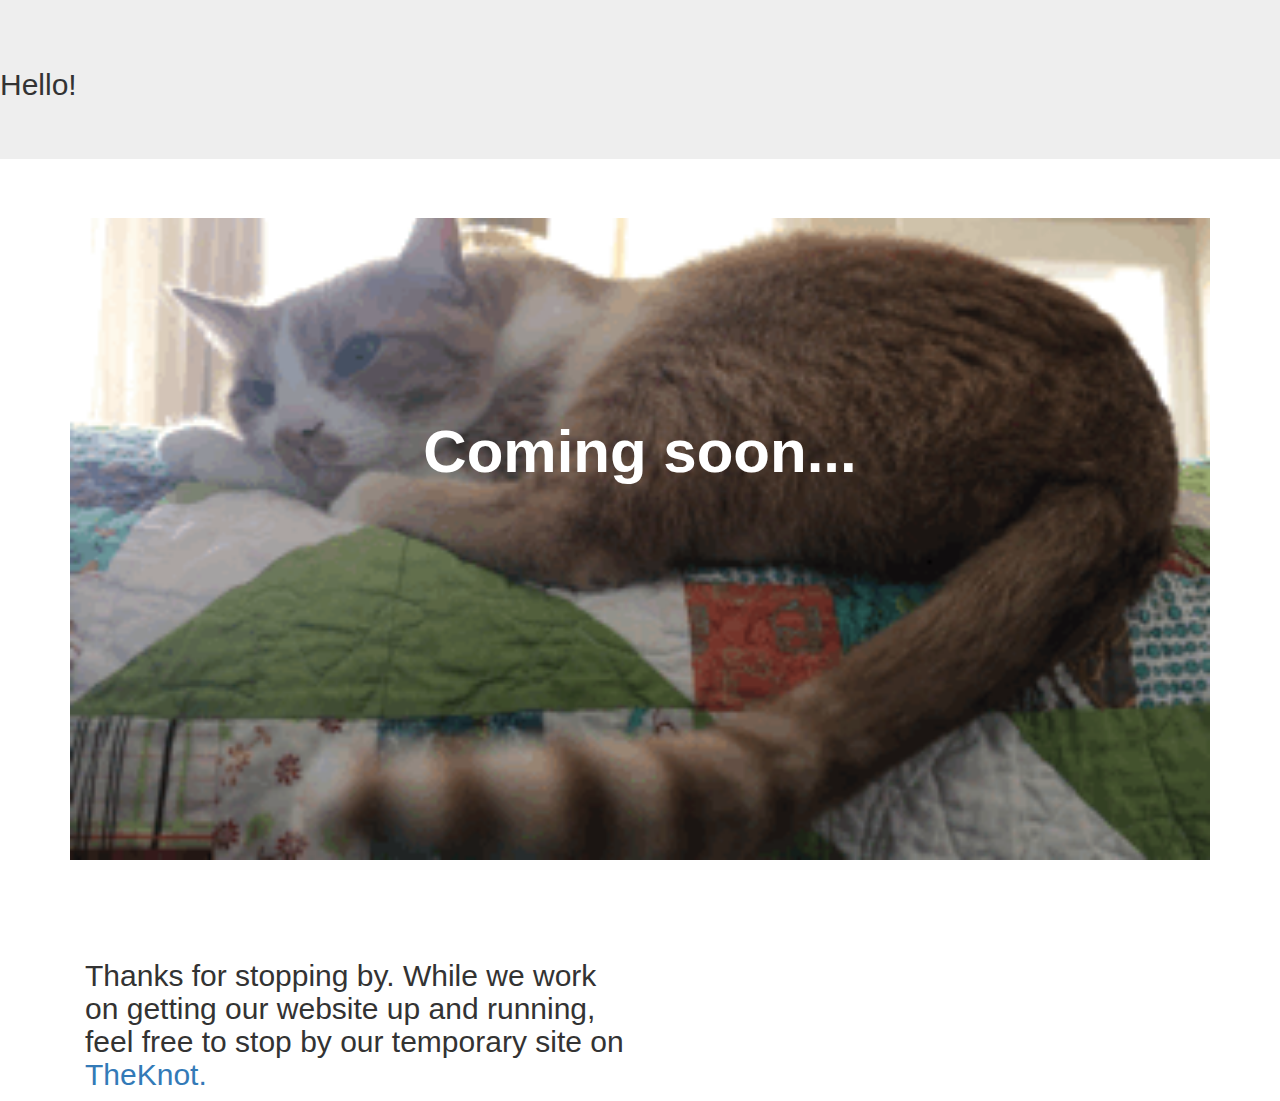
==== index.html @ 03f3d709 "creating css folder, adding reference files" ====
<!DOCTYPE html>
<html>
<head>
    <link href="https://fonts.googleapis.com/css?family=Lato" rel="stylesheet" type="text/css">
    <link href="https://fonts.googleapis.com/css?family=Sanchez" rel="stylesheet" type="text/css">
    <link href="https://fonts.googleapis.com/css?family=Open+Sans" rel="stylesheet" type="text/css">
    <title>Jen and Sam's Wedding</title>
	<meta name="viewport" content="width=device-width, initial-scale=1">    
	<link href="css/weddingbootstrap.css" rel="stylesheet" type="text/css">
	<link href="css/bootstrap.min.css" rel="stylesheet">
    <meta charset="utf-8">
</head>
<body>
	<header>
		<div>
			<div class="jumbotron">
				<div class="h2">Hello! </div>
			</div>
		</div>
	</header>
	<secton id="details">
		<div class="container">
			<div class="jumbo-noods noods">Coming soon...</div>	
		</div>
	</section>
	<div class="container">
		<div class="col-sm-12 col-lg-6">
			<div class="h2"> Thanks for stopping by. While we work on getting our website up and running, feel free to stop by our temporary site on <a href="http://www.theknot.com/us/jenandsam2017">TheKnot.</a>
			</div>
		</div>
	</div>



	




</body>
</html>
---- css/weddingbootstrap.css ----
/*!
 * Bootstrap v3.3.7 (http://getbootstrap.com)
 * Copyright 2011-2016 Twitter, Inc.
 * Licensed under MIT (https://github.com/twbs/bootstrap/blob/master/LICENSE)
 */
/*! normalize.css v3.0.3 | MIT License | github.com/necolas/normalize.css */
html {
  font-family: sans-serif;
  -webkit-text-size-adjust: 100%;
      -ms-text-size-adjust: 100%;
}
body {
  margin: 0;
  color: #BD10E0;
}
/* coming soon details */
.jumbo-noods {
    height:700px;
    background-image: url("../img/noods.gif");
    background-repeat: no-repeat;
    background-position: center;
    background-size: 100%;
  }
  .noods{
    font-family: 'Sanchez' Arial;
    font-size: 60px;
    font-weight: bold;
    color: #fff;
    text-align: center;
    padding-top: 220px;
    margin-bottom: 50px;
  }

 .container-welcome {
    width: 400px;
    height: 300px;
    margin-right: auto;
    margin-left: auto;
    background-image: url("../img/EngagementPic400px.JPG");
    background-repeat: no-repeat;
    background-position: center;
  }
  .jumbotron {
    font-size: 60px;
    color: #fff;
    background-color: #00B5A6;
  }
/* general */

body {
    -webkit-font-smoothing: antialiased;
    font-family: 'Open Sans', sans-serif;
    font-size: 16px;
}

h1, h2, h3 {
    margin: 0;
    font-weight: 400;
    font-family: 'Sanchez', Arial;
}

.flex {
    margin: 0 auto;
    display: -webkit-box;
    display: -moz-box;
    display: -ms-flexbox;
    display: -webkit-flex;
    display: flex;
    -webkit-flex-flow: row wrap;
    flex-flow: row wrap;
    justify-content: center;
}

.flex h2 {
    font-size: 32px;
    font-weight: 700;
    text-transform: uppercase;
    letter-spacing: 2px;
    padding: 6px 0;
    margin: 40px auto 20px auto;
    border-top-style: solid;
    border-top-width: 4px;
    border-bottom-style: solid;
    border-bottom-width: 4px;
}
@media (max-width: 480px) {
    .flex h2 {
        font-size: 28px;
    }
}
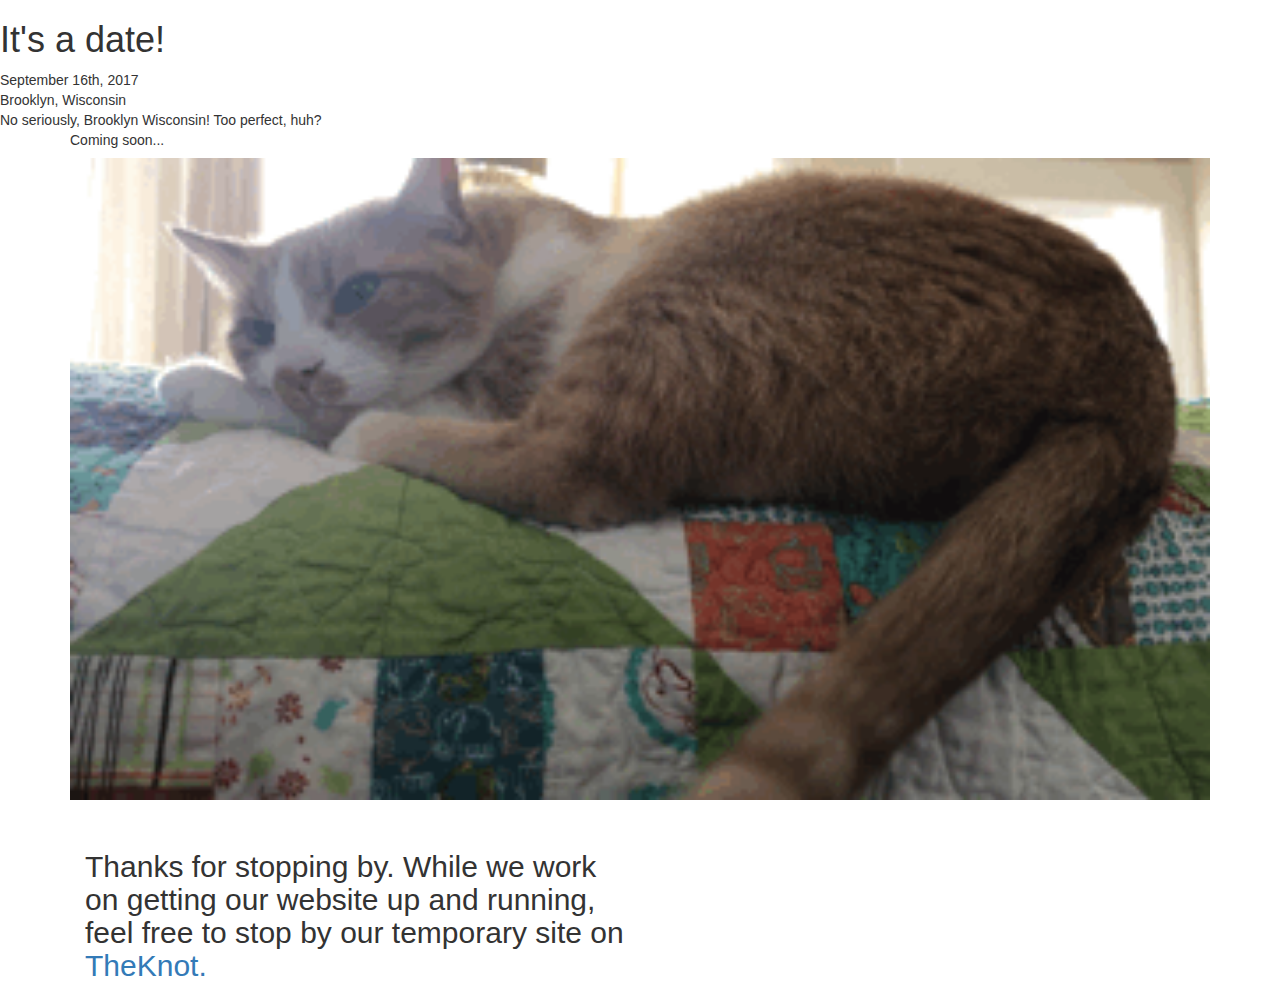
==== commit 7b89ff9a: "reworking css" ====
--- a/index.html
+++ b/index.html
@@ -12,15 +12,14 @@
 </head>
 <body>
 	<header>
-		<div>
-			<div class="jumbotron">
-				<div class="h2">Hello! </div>
-			</div>
-		</div>
+		<h1>It's a date!</h1>
+		<div class="header-date">September 16th, 2017</div>
+		<div class="header-location">Brooklyn, Wisconsin</div>
+		<div class="header-smirk">No seriously, Brooklyn Wisconsin! Too perfect, huh?</div>
 	</header>
 	<secton id="details">
 		<div class="container">
-			<div class="jumbo-noods noods">Coming soon...</div>	
+			<div class="jumbo-noods soon">Coming soon...</div>	
 		</div>
 	</section>
 	<div class="container">
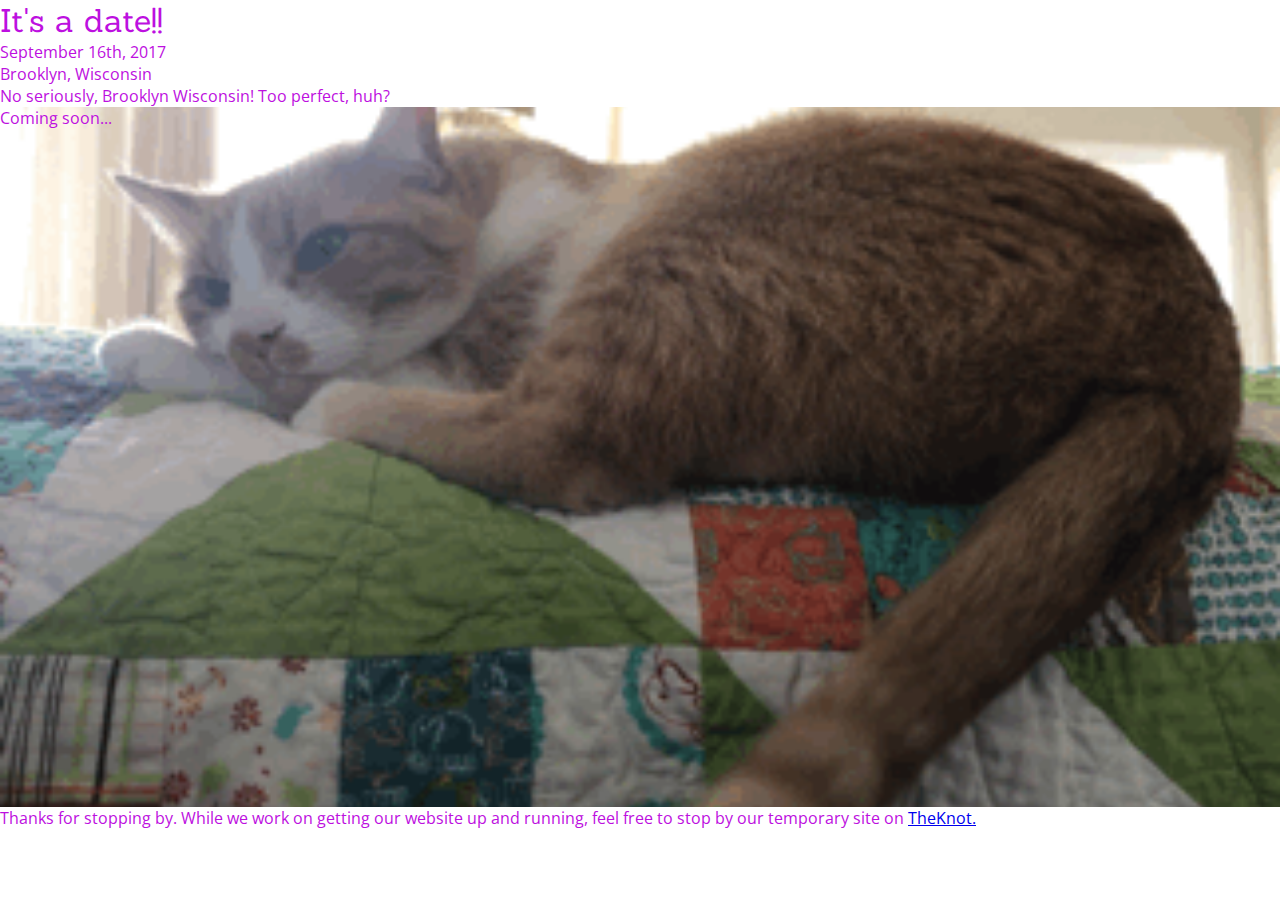
==== commit f21cc7f8: "tinkering" ====
--- a/index.html
+++ b/index.html
@@ -7,12 +7,11 @@
     <title>Jen and Sam's Wedding</title>
 	<meta name="viewport" content="width=device-width, initial-scale=1">    
 	<link href="css/weddingbootstrap.css" rel="stylesheet" type="text/css">
-	<link href="css/bootstrap.min.css" rel="stylesheet">
     <meta charset="utf-8">
 </head>
 <body>
 	<header>
-		<h1>It's a date!</h1>
+		<h1>It's a date!!</h1>
 		<div class="header-date">September 16th, 2017</div>
 		<div class="header-location">Brooklyn, Wisconsin</div>
 		<div class="header-smirk">No seriously, Brooklyn Wisconsin! Too perfect, huh?</div>
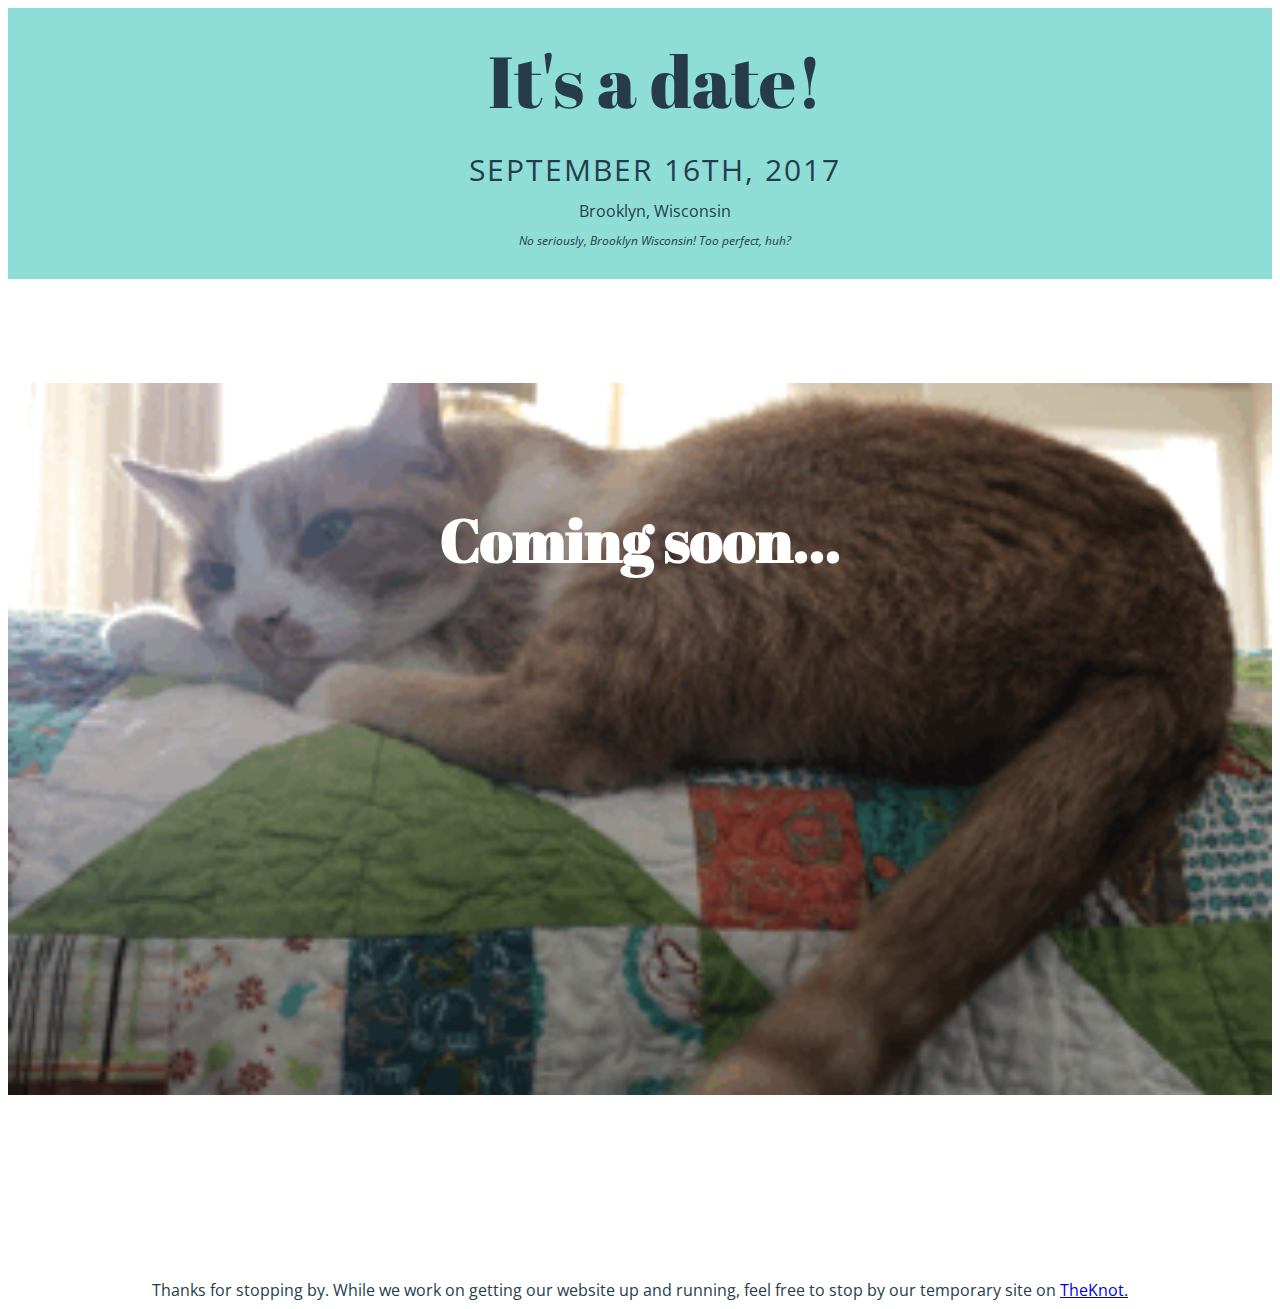
==== commit b9902432: "updating background colors and working on gif" ====
--- a/index.html
+++ b/index.html
@@ -1,32 +1,25 @@
 <!DOCTYPE html>
 <html>
 <head>
-    <link href="https://fonts.googleapis.com/css?family=Lato" rel="stylesheet" type="text/css">
-    <link href="https://fonts.googleapis.com/css?family=Sanchez" rel="stylesheet" type="text/css">
     <link href="https://fonts.googleapis.com/css?family=Open+Sans" rel="stylesheet" type="text/css">
+    <link href="https://fonts.googleapis.com/css?family=Abril+Fatface" rel="stylesheet" type="text/css">
     <title>Jen and Sam's Wedding</title>
 	<meta name="viewport" content="width=device-width, initial-scale=1">    
-	<link href="css/weddingbootstrap.css" rel="stylesheet" type="text/css">
+	<link href="weddingbootstrap.css" rel="stylesheet" type="text/css">
     <meta charset="utf-8">
 </head>
 <body>
-	<header>
-		<h1>It's a date!!</h1>
-		<div class="header-date">September 16th, 2017</div>
-		<div class="header-location">Brooklyn, Wisconsin</div>
-		<div class="header-smirk">No seriously, Brooklyn Wisconsin! Too perfect, huh?</div>
-	</header>
-	<secton id="details">
-		<div class="container">
-			<div class="jumbo-noods soon">Coming soon...</div>	
-		</div>
-	</section>
-	<div class="container">
-		<div class="col-sm-12 col-lg-6">
-			<div class="h2"> Thanks for stopping by. While we work on getting our website up and running, feel free to stop by our temporary site on <a href="http://www.theknot.com/us/jenandsam2017">TheKnot.</a>
-			</div>
-		</div>
-	</div>
+<section id="header">
+	<div class="header-save">It's a date!</div>
+	<div class="header-date">September 16th, 2017</div>
+	<div class="header-location">Brooklyn, Wisconsin</div>
+	<div class="header-smirk">No seriously, Brooklyn Wisconsin! Too perfect, huh?</div>
+</section>
+<secton id="details">
+	<div class="jumbo-noods soon">Coming soon...</div>	
+</section>
+		<div class="redirect"> Thanks for stopping by. While we work on getting our website up and running, feel free to stop by our temporary site on <a href="http://www.theknot.com/us/jenandsam2017">TheKnot.</a></div>
+</div>
 
 
 
--- a/weddingbootstrap.css
+++ b/weddingbootstrap.css
@@ -0,0 +1,111 @@
+/*!
+ * Bootstrap v3.3.7 (http://getbootstrap.com)
+ * Copyright 2011-2016 Twitter, Inc.
+ * Licensed under MIT (https://github.com/twbs/bootstrap/blob/master/LICENSE)
+ */
+/*! normalize.css v3.0.3 | MIT License | github.com/necolas/normalize.css */
+html {
+  -webkit-text-size-adjust: 100%;
+      -ms-text-size-adjust: 100%;
+}
+
+body {
+  font-family: 'Open Sans', Arial;
+  font-size: 16px;
+  color: #263C4C;
+}
+
+/* header */
+
+
+#header {
+  color: #263C4C;
+  font-family: 'Abril Fatface', cursive;
+  text-align: center;
+  background-size: cover;
+  background-color: #8EDED7;
+  padding: 10px 0px 30px 30px;
+}
+
+
+.header-save {
+    font-size: 72px;
+    padding: 14px 12px 10px 12px;
+}
+
+.header-date {
+    font-family: 'Open Sans', Arial;
+    padding: 10px 12px 0px 12px;
+    text-transform: uppercase;
+    font-size: 30px;
+    letter-spacing: 2px;
+}
+
+.header-location{
+  font-family: 'Open Sans', Arial;
+  padding: 10px 12px 10px 12px;
+}
+
+.header-smirk{
+  font-family: 'Open Sans', Arial;
+  font-style: italic;
+  font-size: 12px;
+}
+
+
+
+/* details */
+.jumbo-noods {
+  height:700px;
+  background-image: url("../img/noods.gif");
+  background-repeat: no-repeat;
+  background-position: center;
+  background-size: 100%;
+}
+
+.soon {
+  font-family: 'Abril Fatface', cursive;
+  font-size: 60px;
+  font-weight: bold;
+  color: #fff;
+  text-align: center;
+  padding-top: 220px;
+  margin-bottom: 50px;
+}
+
+.redirect {
+  text-align: center;
+  padding-top: 30px;
+}
+
+/* general */
+
+.flex {
+  margin: 0 auto;
+  display: -webkit-box;
+  display: -moz-box;
+  display: -ms-flexbox;
+  display: -webkit-flex;
+  display: flex;
+  -webkit-flex-flow: row wrap;
+  flex-flow: row wrap;
+  justify-content: center;
+}
+
+.flex h2 {
+  font-size: 32px;
+  font-weight: 700;
+  text-transform: uppercase;
+  letter-spacing: 2px;
+  padding: 6px 0;
+  margin: 40px auto 20px auto;
+  border-top-style: solid;
+  border-top-width: 4px;
+  border-bottom-style: solid;
+  border-bottom-width: 4px;
+}
+@media (max-width: 480px) {
+  .flex h2 {
+      font-size: 28px;
+  }
+}
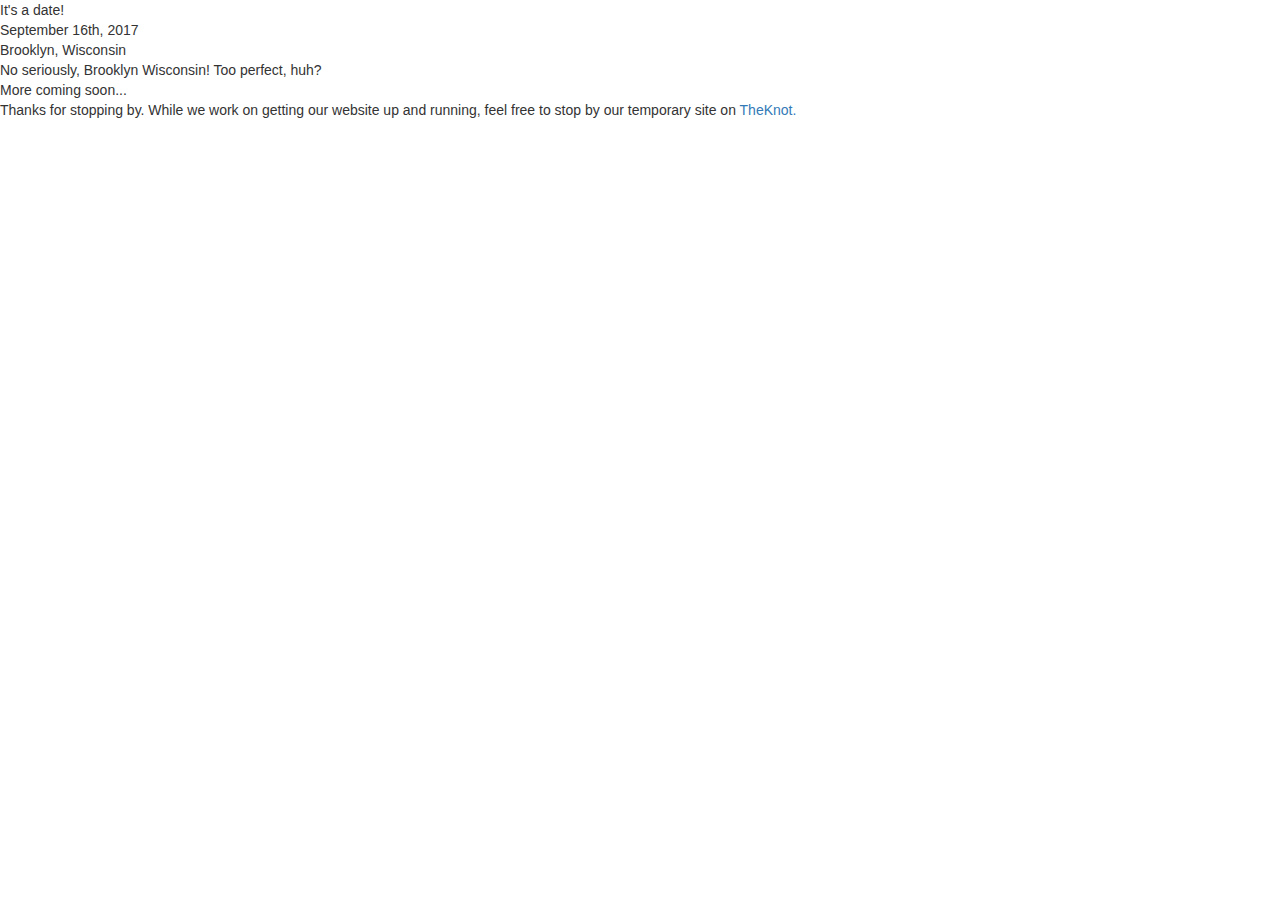
==== commit b099b5f5: "messing around with bootstrap" ====
--- a/index.html
+++ b/index.html
@@ -6,6 +6,8 @@
     <title>Jen and Sam's Wedding</title>
 	<meta name="viewport" content="width=device-width, initial-scale=1">    
 	<link href="weddingbootstrap.css" rel="stylesheet" type="text/css">
+	<link href="bootstrap.min.css" rel="stylesheet">
+
     <meta charset="utf-8">
 </head>
 <body>
@@ -16,7 +18,7 @@
 	<div class="header-smirk">No seriously, Brooklyn Wisconsin! Too perfect, huh?</div>
 </section>
 <secton id="details">
-	<div class="jumbo-noods soon">Coming soon...</div>	
+	<div class="jumbo-noods soon">More coming soon...</div>	
 </section>
 		<div class="redirect"> Thanks for stopping by. While we work on getting our website up and running, feel free to stop by our temporary site on <a href="http://www.theknot.com/us/jenandsam2017">TheKnot.</a></div>
 </div>
--- a/weddingbootstrap.css
+++ b/weddingbootstrap.css
@@ -2,8 +2,9 @@
  * Bootstrap v3.3.7 (http://getbootstrap.com)
  * Copyright 2011-2016 Twitter, Inc.
  * Licensed under MIT (https://github.com/twbs/bootstrap/blob/master/LICENSE)
- */
-/*! normalize.css v3.0.3 | MIT License | github.com/necolas/normalize.css */
+ *//*! normalize.css v3.0.3 | MIT License | github.com/necolas/normalize.css */html{font-family:sans-serif;-webkit-text-size-adjust:100%;-ms-text-size-adjust:100%}body{margin:0}article,aside,details,figcaption,figure,footer,header,hgroup,main,menu,nav,section,summary{display:block}audio,canvas,progress,video{display:inline-block;vertical-align:baseline}audio:not([controls]){display:none;height:0}[hidden],template{display:none}a{background-color:transparent}a:active,a:hover{outline:0}abbr[title]{border-bottom:1px dotted}b,strong{font-weight:700}dfn{font-style:italic}h1{margin:.67em 0;font-size:2em}mark{color:#000;background:#ff0}small{font-size:80%}sub,sup{position:relative;font-size:75%;line-height:0;vertical-align:baseline}sup{top:-.5em}sub{bottom:-.25em}img{border:0}svg:not(:root){overflow:hidden}figure{margin:1em 40px}hr{height:0;-webkit-box-sizing:content-box;-moz-box-sizing:content-box;box-sizing:content-box}pre{overflow:auto}code,kbd,pre,samp{font-family:monospace,monospace;font-size:1em}button,input,optgroup,select,textarea{margin:0;font:inherit;color:inherit}button{overflow:visible}button,select{text-transform:none}button,html input[type=button],input[type=reset],input[type=submit]{-webkit-appearance:button;cursor:pointer}button[disabled],html input[disabled]{cursor:default}button::-moz-focus-inner,input::-moz-focus-inner{padding:0;border:0}input{line-height:normal}input[type=checkbox],input[type=radio]{-webkit-box-sizing:border-box;-moz-box-sizing:border-box;box-sizing:border-box;padding:0}input[type=number]::-webkit-inner-spin-button,input[type=number]::-webkit-outer-spin-button{height:auto}input[type=search]{-webkit-box-sizing:content-box;-moz-box-sizing:content-box;box-sizing:content-box;-webkit-appearance:textfield}input[type=search]::-webkit-search-cancel-button,input[type=search]::-webkit-search-decoration{-webkit-appearance:none}fieldset{padding:.35em .625em .75em;margin:0 2px;border:1px solid silver}legend{padding:0;border:0}textarea{overflow:auto}optgroup{font-weight:700}table{border-spacing:0;border-collapse:collapse}td,th{padding:0}/*! Source: https://github.com/h5bp/html5-boilerplate/blob/master/src/css/main.css */@media print{*,:after,:before{color:#000!important;text-shadow:none!important;background:0 0!important;-webkit-box-shadow:none!important;box-shadow:none!important}a,a:visited{text-decoration:underline}a[href]:after{content:" (" attr(href) ")"}abbr[title]:after{content:" (" attr(title) ")"}a[href^="javascript:"]:after,a[href^="#"]:after{content:""}blockquote,pre{border:1px solid #999;page-break-inside:avoid}thead{display:table-header-group}img,tr{page-break-inside:avoid}img{max-width:100%!important}h2,h3,p{orphans:3;widows:3}h2,h3{page-break-after:avoid}.navbar{display:none}.btn>.caret,.dropup>.btn>.caret{border-top-color:#000!important}.label{border:1px solid #000}.table{border-collapse:collapse!important}.table td,.table th{background-color:#fff!important}.table-bordered td,.table-bordered th{border:1px solid #ddd!important}}@font-face{font-family:'Glyphicons Halflings';src:url(../fonts/glyphicons-halflings-regular.eot);src:url(../fonts/glyphicons-halflings-regular.eot?#iefix) format('embedded-opentype'),url(../fonts/glyphicons-halflings-regular.woff2) format('woff2'),url(../fonts/glyphicons-halflings-regular.woff) format('woff'),url(../fonts/glyphicons-halflings-regular.ttf) format('truetype'),url(../fonts/glyphicons-halflings-regular.svg#glyphicons_halflingsregular) format('svg')}.glyphicon{position:relative;top:1px;display:inline-block;font-family:'Glyphicons Halflings';font-style:normal;font-weight:400;line-height:1;-webkit-font-smoothing:antialiased;-moz-osx-font-smoothing:grayscale}.glyphicon-asterisk:before{content:"\002a"}.glyphicon-plus:before{content:"\002b"}.glyphicon-eur:before,.glyphicon-euro:before{content:"\20ac"}.glyphicon-minus:before{content:"\2212"}.glyphicon-cloud:before{content:"\2601"}.glyphicon-envelope:before{content:"\2709"}.glyphicon-pencil:before{content:"\270f"}.glyphicon-glass:before{content:"\e001"}.glyphicon-music:before{content:"\e002"}.glyphicon-search:before{content:"\e003"}.glyphicon-heart:before{content:"\e005"}.glyphicon-star:before{content:"\e006"}.glyphicon-star-empty:before{content:"\e007"}.glyphicon-user:before{content:"\e008"}.glyphicon-film:before{content:"\e009"}.glyphicon-th-large:before{content:"\e010"}.glyphicon-th:before{content:"\e011"}.glyphicon-th-list:before{content:"\e012"}.glyphicon-ok:before{content:"\e013"}.glyphicon-remove:before{content:"\e014"}.glyphicon-zoom-in:before{content:"\e015"}.glyphicon-zoom-out:before{content:"\e016"}.glyphicon-off:before{content:"\e017"}.glyphicon-signal:before{content:"\e018"}.glyphicon-cog:before{content:"\e019"}.glyphicon-trash:before{content:"\e020"}.glyphicon-home:before{content:"\e021"}.glyphicon-file:before{content:"\e022"}.glyphicon-time:before{content:"\e023"}.glyphicon-road:before{content:"\e024"}.glyphicon-download-alt:before{content:"\e025"}.glyphicon-download:before{content:"\e026"}.glyphicon-upload:before{content:"\e027"}.glyphicon-inbox:before{content:"\e028"}.glyphicon-play-circle:before{content:"\e029"}.glyphicon-repeat:before{content:"\e030"}.glyphicon-refresh:before{content:"\e031"}.glyphicon-list-alt:before{content:"\e032"}.glyphicon-lock:before{content:"\e033"}.glyphicon-flag:before{content:"\e034"}.glyphicon-headphones:before{content:"\e035"}.glyphicon-volume-off:before{content:"\e036"}.glyphicon-volume-down:before{content:"\e037"}.glyphicon-volume-up:before{content:"\e038"}.glyphicon-qrcode:before{content:"\e039"}.glyphicon-barcode:before{content:"\e040"}.glyphicon-tag:before{content:"\e041"}.glyphicon-tags:before{content:"\e042"}.glyphicon-book:before{content:"\e043"}.glyphicon-bookmark:before{content:"\e044"}.glyphicon-print:before{content:"\e045"}.glyphicon-camera:before{content:"\e046"}.glyphicon-font:before{content:"\e047"}.glyphicon-bold:before{content:"\e048"}.glyphicon-italic:before{content:"\e049"}.glyphicon-text-height:before{content:"\e050"}.glyphicon-text-width:before{content:"\e051"}.glyphicon-align-left:before{content:"\e052"}.glyphicon-align-center:before{content:"\e053"}.glyphicon-align-right:before{content:"\e054"}.glyphicon-align-justify:before{content:"\e055"}.glyphicon-list:before{content:"\e056"}.glyphicon-indent-left:before{content:"\e057"}.glyphicon-indent-right:before{content:"\e058"}.glyphicon-facetime-video:before{content:"\e059"}.glyphicon-picture:before{content:"\e060"}.glyphicon-map-marker:before{content:"\e062"}.glyphicon-adjust:before{content:"\e063"}.glyphicon-tint:before{content:"\e064"}.glyphicon-edit:before{content:"\e065"}.glyphicon-share:before{content:"\e066"}.glyphicon-check:before{content:"\e067"}.glyphicon-move:before{content:"\e068"}.glyphicon-step-backward:before{content:"\e069"}.glyphicon-fast-backward:before{content:"\e070"}.glyphicon-backward:before{content:"\e071"}.glyphicon-play:before{content:"\e072"}.glyphicon-pause:before{content:"\e073"}.glyphicon-stop:before{content:"\e074"}.glyphicon-forward:before{content:"\e075"}.glyphicon-fast-forward:before{content:"\e076"}.glyphicon-step-forward:before{content:"\e077"}.glyphicon-eject:before{content:"\e078"}.glyphicon-chevron-left:before{content:"\e079"}.glyphicon-chevron-right:before{content:"\e080"}.glyphicon-plus-sign:before{content:"\e081"}.glyphicon-minus-sign:before{content:"\e082"}.glyphicon-remove-sign:before{content:"\e083"}.glyphicon-ok-sign:before{content:"\e084"}.glyphicon-question-sign:before{content:"\e085"}.glyphicon-info-sign:before{content:"\e086"}.glyphicon-screenshot:before{content:"\e087"}.glyphicon-remove-circle:before{content:"\e088"}.glyphicon-ok-circle:before{content:"\e089"}.glyphicon-ban-circle:before{content:"\e090"}.glyphicon-arrow-left:before{content:"\e091"}.glyphicon-arrow-right:before{content:"\e092"}.glyphicon-arrow-up:before{content:"\e093"}.glyphicon-arrow-down:before{content:"\e094"}.glyphicon-share-alt:before{content:"\e095"}.glyphicon-resize-full:before{content:"\e096"}.glyphicon-resize-small:before{content:"\e097"}.glyphicon-exclamation-sign:before{content:"\e101"}.glyphicon-gift:before{content:"\e102"}.glyphicon-leaf:before{content:"\e103"}.glyphicon-fire:before{content:"\e104"}.glyphicon-eye-open:before{content:"\e105"}.glyphicon-eye-close:before{content:"\e106"}.glyphicon-warning-sign:before{content:"\e107"}.glyphicon-plane:before{content:"\e108"}.glyphicon-calendar:before{content:"\e109"}.glyphicon-random:before{content:"\e110"}.glyphicon-comment:before{content:"\e111"}.glyphicon-magnet:before{content:"\e112"}.glyphicon-chevron-up:before{content:"\e113"}.glyphicon-chevron-down:before{content:"\e114"}.glyphicon-retweet:before{content:"\e115"}.glyphicon-shopping-cart:before{content:"\e116"}.glyphicon-folder-close:before{content:"\e117"}.glyphicon-folder-open:before{content:"\e118"}.glyphicon-resize-vertical:before{content:"\e119"}.glyphicon-resize-horizontal:before{content:"\e120"}.glyphicon-hdd:before{content:"\e121"}.glyphicon-bullhorn:before{content:"\e122"}.glyphicon-bell:before{content:"\e123"}.glyphicon-certificate:before{content:"\e124"}.glyphicon-thumbs-up:before{content:"\e125"}.glyphicon-thumbs-down:before{content:"\e126"}.glyphicon-hand-right:before{content:"\e127"}.glyphicon-hand-left:before{content:"\e128"}.glyphicon-hand-up:before{content:"\e129"}.glyphicon-hand-down:before{content:"\e130"}.glyphicon-circle-arrow-right:before{content:"\e131"}.glyphicon-circle-arrow-left:before{content:"\e132"}.glyphicon-circle-arrow-up:before{content:"\e133"}.glyphicon-circle-arrow-down:before{content:"\e134"}.glyphicon-globe:before{content:"\e135"}.glyphicon-wrench:before{content:"\e136"}.glyphicon-tasks:before{content:"\e137"}.glyphicon-filter:before{content:"\e138"}.glyphicon-briefcase:before{content:"\e139"}.glyphicon-fullscreen:before{content:"\e140"}.glyphicon-dashboard:before{content:"\e141"}.glyphicon-paperclip:before{content:"\e142"}.glyphicon-heart-empty:before{content:"\e143"}.glyphicon-link:before{content:"\e144"}.glyphicon-phone:before{content:"\e145"}.glyphicon-pushpin:before{content:"\e146"}.glyphicon-usd:before{content:"\e148"}.glyphicon-gbp:before{content:"\e149"}.glyphicon-sort:before{content:"\e150"}.glyphicon-sort-by-alphabet:before{content:"\e151"}.glyphicon-sort-by-alphabet-alt:before{content:"\e152"}.glyphicon-sort-by-order:before{content:"\e153"}.glyphicon-sort-by-order-alt:before{content:"\e154"}.glyphicon-sort-by-attributes:before{content:"\e155"}.glyphicon-sort-by-attributes-alt:before{content:"\e156"}.glyphicon-unchecked:before{content:"\e157"}.glyphicon-expand:before{content:"\e158"}.glyphicon-collapse-down:before{content:"\e159"}.glyphicon-collapse-up:before{content:"\e160"}.glyphicon-log-in:before{content:"\e161"}.glyphicon-flash:before{content:"\e162"}.glyphicon-log-out:before{content:"\e163"}.glyphicon-new-window:before{content:"\e164"}.glyphicon-record:before{content:"\e165"}.glyphicon-save:before{content:"\e166"}.glyphicon-open:before{content:"\e167"}.glyphicon-saved:before{content:"\e168"}.glyphicon-import:before{content:"\e169"}.glyphicon-export:before{content:"\e170"}.glyphicon-send:before{content:"\e171"}.glyphicon-floppy-disk:before{content:"\e172"}.glyphicon-floppy-saved:before{content:"\e173"}.glyphicon-floppy-remove:before{content:"\e174"}.glyphicon-floppy-save:before{content:"\e175"}.glyphicon-floppy-open:before{content:"\e176"}.glyphicon-credit-card:before{content:"\e177"}.glyphicon-transfer:before{content:"\e178"}.glyphicon-cutlery:before{content:"\e179"}.glyphicon-header:before{content:"\e180"}.glyphicon-compressed:before{content:"\e181"}.glyphicon-earphone:before{content:"\e182"}.glyphicon-phone-alt:before{content:"\e183"}.glyphicon-tower:before{content:"\e184"}.glyphicon-stats:before{content:"\e185"}.glyphicon-sd-video:before{content:"\e186"}.glyphicon-hd-video:before{content:"\e187"}.glyphicon-subtitles:before{content:"\e188"}.glyphicon-sound-stereo:before{content:"\e189"}.glyphicon-sound-dolby:before{content:"\e190"}.glyphicon-sound-5-1:before{content:"\e191"}.glyphicon-sound-6-1:before{content:"\e192"}.glyphicon-sound-7-1:before{content:"\e193"}.glyphicon-copyright-mark:before{content:"\e194"}.glyphicon-registration-mark:before{content:"\e195"}.glyphicon-cloud-download:before{content:"\e197"}.glyphicon-cloud-upload:before{content:"\e198"}.glyphicon-tree-conifer:before{content:"\e199"}.glyphicon-tree-deciduous:before{content:"\e200"}.glyphicon-cd:before{content:"\e201"}.glyphicon-save-file:before{content:"\e202"}.glyphicon-open-file:before{content:"\e203"}.glyphicon-level-up:before{content:"\e204"}.glyphicon-copy:before{content:"\e205"}.glyphicon-paste:before{content:"\e206"}.glyphicon-alert:before{content:"\e209"}.glyphicon-equalizer:before{content:"\e210"}.glyphicon-king:before{content:"\e211"}.glyphicon-queen:before{content:"\e212"}.glyphicon-pawn:before{content:"\e213"}.glyphicon-bishop:before{content:"\e214"}.glyphicon-knight:before{content:"\e215"}.glyphicon-baby-formula:before{content:"\e216"}.glyphicon-tent:before{content:"\26fa"}.glyphicon-blackboard:before{content:"\e218"}.glyphicon-bed:before{content:"\e219"}.glyphicon-apple:before{content:"\f8ff"}.glyphicon-erase:before{content:"\e221"}.glyphicon-hourglass:before{content:"\231b"}.glyphicon-lamp:before{content:"\e223"}.glyphicon-duplicate:before{content:"\e224"}.glyphicon-piggy-bank:before{content:"\e225"}.glyphicon-scissors:before{content:"\e226"}.glyphicon-bitcoin:before{content:"\e227"}.glyphicon-btc:before{content:"\e227"}.glyphicon-xbt:before{content:"\e227"}.glyphicon-yen:before{content:"\00a5"}.glyphicon-jpy:before{content:"\00a5"}.glyphicon-ruble:before{content:"\20bd"}.glyphicon-rub:before{content:"\20bd"}.glyphicon-scale:before{content:"\e230"}.glyphicon-ice-lolly:before{content:"\e231"}.glyphicon-ice-lolly-tasted:before{content:"\e232"}.glyphicon-education:before{content:"\e233"}.glyphicon-option-horizontal:before{content:"\e234"}.glyphicon-option-vertical:before{content:"\e235"}.glyphicon-menu-hamburger:before{content:"\e236"}.glyphicon-modal-window:before{content:"\e237"}.glyphicon-oil:before{content:"\e238"}.glyphicon-grain:before{content:"\e239"}.glyphicon-sunglasses:before{content:"\e240"}.glyphicon-text-size:before{content:"\e241"}.glyphicon-text-color:before{content:"\e242"}.glyphicon-text-background:before{content:"\e243"}.glyphicon-object-align-top:before{content:"\e244"}.glyphicon-object-align-bottom:before{content:"\e245"}.glyphicon-object-align-horizontal:before{content:"\e246"}.glyphicon-object-align-left:before{content:"\e247"}.glyphicon-object-align-vertical:before{content:"\e248"}.glyphicon-object-align-right:before{content:"\e249"}.glyphicon-triangle-right:before{content:"\e250"}.glyphicon-triangle-left:before{content:"\e251"}.glyphicon-triangle-bottom:before{content:"\e252"}.glyphicon-triangle-top:before{content:"\e253"}.glyphicon-console:before{content:"\e254"}.glyphicon-superscript:before{content:"\e255"}.glyphicon-subscript:before{content:"\e256"}.glyphicon-menu-left:before{content:"\e257"}.glyphicon-menu-right:before{content:"\e258"}.glyphicon-menu-down:before{content:"\e259"}.glyphicon-menu-up:before{content:"\e260"}*{-webkit-box-sizing:border-box;-moz-box-sizing:border-box;box-sizing:border-box}:after,:before{-webkit-box-sizing:border-box;-moz-box-sizing:border-box;box-sizing:border-box}html{font-size:10px;-webkit-tap-highlight-color:rgba(0,0,0,0)}body{font-family:"Helvetica Neue",Helvetica,Arial,sans-serif;font-size:14px;line-height:1.42857143;color:#333;background-color:#fff}button,input,select,textarea{font-family:inherit;font-size:inherit;line-height:inherit}a{color:#337ab7;text-decoration:none}a:focus,a:hover{color:#23527c;text-decoration:underline}a:focus{outline:5px auto -webkit-focus-ring-color;outline-offset:-2px}figure{margin:0}img{vertical-align:middle}.carousel-inner>.item>a>img,.carousel-inner>.item>img,.img-responsive,.thumbnail a>img,.thumbnail>img{display:block;max-width:100%;height:auto}.img-rounded{border-radius:6px}.img-thumbnail{display:inline-block;max-width:100%;height:auto;padding:4px;line-height:1.42857143;background-color:#fff;border:1px solid #ddd;border-radius:4px;-webkit-transition:all .2s ease-in-out;-o-transition:all .2s ease-in-out;transition:all .2s ease-in-out}.img-circle{border-radius:50%}hr{margin-top:20px;margin-bottom:20px;border:0;border-top:1px solid #eee}.sr-only{position:absolute;width:1px;height:1px;padding:0;margin:-1px;overflow:hidden;clip:rect(0,0,0,0);border:0}.sr-only-focusable:active,.sr-only-focusable:focus{position:static;width:auto;height:auto;margin:0;overflow:visible;clip:auto}[role=button]{cursor:pointer}.h1,.h2,.h3,.h4,.h5,.h6,h1,h2,h3,h4,h5,h6{font-family:inherit;font-weight:500;line-height:1.1;color:inherit}.h1 .small,.h1 small,.h2 .small,.h2 small,.h3 .small,.h3 small,.h4 .small,.h4 small,.h5 .small,.h5 small,.h6 .small,.h6 small,h1 .small,h1 small,h2 .small,h2 small,h3 .small,h3 small,h4 .small,h4 small,h5 .small,h5 small,h6 .small,h6 small{font-weight:400;line-height:1;color:#777}.h1,.h2,.h3,h1,h2,h3{margin-top:20px;margin-bottom:10px}.h1 .small,.h1 small,.h2 .small,.h2 small,.h3 .small,.h3 small,h1 .small,h1 small,h2 .small,h2 small,h3 .small,h3 small{font-size:65%}.h4,.h5,.h6,h4,h5,h6{margin-top:10px;margin-bottom:10px}.h4 .small,.h4 small,.h5 .small,.h5 small,.h6 .small,.h6 small,h4 .small,h4 small,h5 .small,h5 small,h6 .small,h6 small{font-size:75%}.h1,h1{font-size:36px}.h2,h2{font-size:30px}.h3,h3{font-size:24px}.h4,h4{font-size:18px}.h5,h5{font-size:14px}.h6,h6{font-size:12px}p{margin:0 0 10px}.lead{margin-bottom:20px;font-size:16px;font-weight:300;line-height:1.4}@media (min-width:768px){.lead{font-size:21px}}.small,small{font-size:85%}.mark,mark{padding:.2em;background-color:#fcf8e3}.text-left{text-align:left}.text-right{text-align:right}.text-center{text-align:center}.text-justify{text-align:justify}.text-nowrap{white-space:nowrap}.text-lowercase{text-transform:lowercase}.text-uppercase{text-transform:uppercase}.text-capitalize{text-transform:capitalize}.text-muted{color:#777}.text-primary{color:#337ab7}a.text-primary:focus,a.text-primary:hover{color:#286090}.text-success{color:#3c763d}a.text-success:focus,a.text-success:hover{color:#2b542c}.text-info{color:#31708f}a.text-info:focus,a.text-info:hover{color:#245269}.text-warning{color:#8a6d3b}a.text-warning:focus,a.text-warning:hover{color:#66512c}.text-danger{color:#a94442}a.text-danger:focus,a.text-danger:hover{color:#843534}.bg-primary{color:#fff;background-color:#337ab7}a.bg-primary:focus,a.bg-primary:hover{background-color:#286090}.bg-success{background-color:#dff0d8}a.bg-success:focus,a.bg-success:hover{background-color:#c1e2b3}.bg-info{background-color:#d9edf7}a.bg-info:focus,a.bg-info:hover{background-color:#afd9ee}.bg-warning{background-color:#fcf8e3}a.bg-warning:focus,a.bg-warning:hover{background-color:#f7ecb5}.bg-danger{background-color:#f2dede}a.bg-danger:focus,a.bg-danger:hover{background-color:#e4b9b9}.page-header{padding-bottom:9px;margin:40px 0 20px;border-bottom:1px solid #eee}ol,ul{margin-top:0;margin-bottom:10px}ol ol,ol ul,ul ol,ul ul{margin-bottom:0}.list-unstyled{padding-left:0;list-style:none}.list-inline{padding-left:0;margin-left:-5px;list-style:none}.list-inline>li{display:inline-block;padding-right:5px;padding-left:5px}dl{margin-top:0;margin-bottom:20px}dd,dt{line-height:1.42857143}dt{font-weight:700}dd{margin-left:0}@media (min-width:768px){.dl-horizontal dt{float:left;width:160px;overflow:hidden;clear:left;text-align:right;text-overflow:ellipsis;white-space:nowrap}.dl-horizontal dd{margin-left:180px}}abbr[data-original-title],abbr[title]{cursor:help;border-bottom:1px dotted #777}.initialism{font-size:90%;text-transform:uppercase}blockquote{padding:10px 20px;margin:0 0 20px;font-size:17.5px;border-left:5px solid #eee}blockquote ol:last-child,blockquote p:last-child,blockquote ul:last-child{margin-bottom:0}blockquote .small,blockquote footer,blockquote small{display:block;font-size:80%;line-height:1.42857143;color:#777}blockquote .small:before,blockquote footer:before,blockquote small:before{content:'\2014 \00A0'}.blockquote-reverse,blockquote.pull-right{padding-right:15px;padding-left:0;text-align:right;border-right:5px solid #eee;border-left:0}.blockquote-reverse .small:before,.blockquote-reverse footer:before,.blockquote-reverse small:before,blockquote.pull-right .small:before,blockquote.pull-right footer:before,blockquote.pull-right small:before{content:''}.blockquote-reverse .small:after,.blockquote-reverse footer:after,.blockquote-reverse small:after,blockquote.pull-right .small:after,blockquote.pull-right footer:after,blockquote.pull-right small:after{content:'\00A0 \2014'}address{margin-bottom:20px;font-style:normal;line-height:1.42857143}code,kbd,pre,samp{font-family:Menlo,Monaco,Consolas,"Courier New",monospace}code{padding:2px 4px;font-size:90%;color:#c7254e;background-color:#f9f2f4;border-radius:4px}kbd{padding:2px 4px;font-size:90%;color:#fff;background-color:#333;border-radius:3px;-webkit-box-shadow:inset 0 -1px 0 rgba(0,0,0,.25);box-shadow:inset 0 -1px 0 rgba(0,0,0,.25)}kbd kbd{padding:0;font-size:100%;font-weight:700;-webkit-box-shadow:none;box-shadow:none}pre{display:block;padding:9.5px;margin:0 0 10px;font-size:13px;line-height:1.42857143;color:#333;word-break:break-all;word-wrap:break-word;background-color:#f5f5f5;border:1px solid #ccc;border-radius:4px}pre code{padding:0;font-size:inherit;color:inherit;white-space:pre-wrap;background-color:transparent;border-radius:0}.pre-scrollable{max-height:340px;overflow-y:scroll}.container{padding-right:15px;padding-left:15px;margin-right:auto;margin-left:auto}@media (min-width:768px){.container{width:750px}}@media (min-width:992px){.container{width:970px}}@media (min-width:1200px){.container{width:1170px}}.container-fluid{padding-right:15px;padding-left:15px;margin-right:auto;margin-left:auto}.row{margin-right:-15px;margin-left:-15px}.col-lg-1,.col-lg-10,.col-lg-11,.col-lg-12,.col-lg-2,.col-lg-3,.col-lg-4,.col-lg-5,.col-lg-6,.col-lg-7,.col-lg-8,.col-lg-9,.col-md-1,.col-md-10,.col-md-11,.col-md-12,.col-md-2,.col-md-3,.col-md-4,.col-md-5,.col-md-6,.col-md-7,.col-md-8,.col-md-9,.col-sm-1,.col-sm-10,.col-sm-11,.col-sm-12,.col-sm-2,.col-sm-3,.col-sm-4,.col-sm-5,.col-sm-6,.col-sm-7,.col-sm-8,.col-sm-9,.col-xs-1,.col-xs-10,.col-xs-11,.col-xs-12,.col-xs-2,.col-xs-3,.col-xs-4,.col-xs-5,.col-xs-6,.col-xs-7,.col-xs-8,.col-xs-9{position:relative;min-height:1px;padding-right:15px;padding-left:15px}.col-xs-1,.col-xs-10,.col-xs-11,.col-xs-12,.col-xs-2,.col-xs-3,.col-xs-4,.col-xs-5,.col-xs-6,.col-xs-7,.col-xs-8,.col-xs-9{float:left}.col-xs-12{width:100%}.col-xs-11{width:91.66666667%}.col-xs-10{width:83.33333333%}.col-xs-9{width:75%}.col-xs-8{width:66.66666667%}.col-xs-7{width:58.33333333%}.col-xs-6{width:50%}.col-xs-5{width:41.66666667%}.col-xs-4{width:33.33333333%}.col-xs-3{width:25%}.col-xs-2{width:16.66666667%}.col-xs-1{width:8.33333333%}.col-xs-pull-12{right:100%}.col-xs-pull-11{right:91.66666667%}.col-xs-pull-10{right:83.33333333%}.col-xs-pull-9{right:75%}.col-xs-pull-8{right:66.66666667%}.col-xs-pull-7{right:58.33333333%}.col-xs-pull-6{right:50%}.col-xs-pull-5{right:41.66666667%}.col-xs-pull-4{right:33.33333333%}.col-xs-pull-3{right:25%}.col-xs-pull-2{right:16.66666667%}.col-xs-pull-1{right:8.33333333%}.col-xs-pull-0{right:auto}.col-xs-push-12{left:100%}.col-xs-push-11{left:91.66666667%}.col-xs-push-10{left:83.33333333%}.col-xs-push-9{left:75%}.col-xs-push-8{left:66.66666667%}.col-xs-push-7{left:58.33333333%}.col-xs-push-6{left:50%}.col-xs-push-5{left:41.66666667%}.col-xs-push-4{left:33.33333333%}.col-xs-push-3{left:25%}.col-xs-push-2{left:16.66666667%}.col-xs-push-1{left:8.33333333%}.col-xs-push-0{left:auto}.col-xs-offset-12{margin-left:100%}.col-xs-offset-11{margin-left:91.66666667%}.col-xs-offset-10{margin-left:83.33333333%}.col-xs-offset-9{margin-left:75%}.col-xs-offset-8{margin-left:66.66666667%}.col-xs-offset-7{margin-left:58.33333333%}.col-xs-offset-6{margin-left:50%}.col-xs-offset-5{margin-left:41.66666667%}.col-xs-offset-4{margin-left:33.33333333%}.col-xs-offset-3{margin-left:25%}.col-xs-offset-2{margin-left:16.66666667%}.col-xs-offset-1{margin-left:8.33333333%}.col-xs-offset-0{margin-left:0}@media (min-width:768px){.col-sm-1,.col-sm-10,.col-sm-11,.col-sm-12,.col-sm-2,.col-sm-3,.col-sm-4,.col-sm-5,.col-sm-6,.col-sm-7,.col-sm-8,.col-sm-9{float:left}.col-sm-12{width:100%}.col-sm-11{width:91.66666667%}.col-sm-10{width:83.33333333%}.col-sm-9{width:75%}.col-sm-8{width:66.66666667%}.col-sm-7{width:58.33333333%}.col-sm-6{width:50%}.col-sm-5{width:41.66666667%}.col-sm-4{width:33.33333333%}.col-sm-3{width:25%}.col-sm-2{width:16.66666667%}.col-sm-1{width:8.33333333%}.col-sm-pull-12{right:100%}.col-sm-pull-11{right:91.66666667%}.col-sm-pull-10{right:83.33333333%}.col-sm-pull-9{right:75%}.col-sm-pull-8{right:66.66666667%}.col-sm-pull-7{right:58.33333333%}.col-sm-pull-6{right:50%}.col-sm-pull-5{right:41.66666667%}.col-sm-pull-4{right:33.33333333%}.col-sm-pull-3{right:25%}.col-sm-pull-2{right:16.66666667%}.col-sm-pull-1{right:8.33333333%}.col-sm-pull-0{right:auto}.col-sm-push-12{left:100%}.col-sm-push-11{left:91.66666667%}.col-sm-push-10{left:83.33333333%}.col-sm-push-9{left:75%}.col-sm-push-8{left:66.66666667%}.col-sm-push-7{left:58.33333333%}.col-sm-push-6{left:50%}.col-sm-push-5{left:41.66666667%}.col-sm-push-4{left:33.33333333%}.col-sm-push-3{left:25%}.col-sm-push-2{left:16.66666667%}.col-sm-push-1{left:8.33333333%}.col-sm-push-0{left:auto}.col-sm-offset-12{margin-left:100%}.col-sm-offset-11{margin-left:91.66666667%}.col-sm-offset-10{margin-left:83.33333333%}.col-sm-offset-9{margin-left:75%}.col-sm-offset-8{margin-left:66.66666667%}.col-sm-offset-7{margin-left:58.33333333%}.col-sm-offset-6{margin-left:50%}.col-sm-offset-5{margin-left:41.66666667%}.col-sm-offset-4{margin-left:33.33333333%}.col-sm-offset-3{margin-left:25%}.col-sm-offset-2{margin-left:16.66666667%}.col-sm-offset-1{margin-left:8.33333333%}.col-sm-offset-0{margin-left:0}}@media (min-width:992px){.col-md-1,.col-md-10,.col-md-11,.col-md-12,.col-md-2,.col-md-3,.col-md-4,.col-md-5,.col-md-6,.col-md-7,.col-md-8,.col-md-9{float:left}.col-md-12{width:100%}.col-md-11{width:91.66666667%}.col-md-10{width:83.33333333%}.col-md-9{width:75%}.col-md-8{width:66.66666667%}.col-md-7{width:58.33333333%}.col-md-6{width:50%}.col-md-5{width:41.66666667%}.col-md-4{width:33.33333333%}.col-md-3{width:25%}.col-md-2{width:16.66666667%}.col-md-1{width:8.33333333%}.col-md-pull-12{right:100%}.col-md-pull-11{right:91.66666667%}.col-md-pull-10{right:83.33333333%}.col-md-pull-9{right:75%}.col-md-pull-8{right:66.66666667%}.col-md-pull-7{right:58.33333333%}.col-md-pull-6{right:50%}.col-md-pull-5{right:41.66666667%}.col-md-pull-4{right:33.33333333%}.col-md-pull-3{right:25%}.col-md-pull-2{right:16.66666667%}.col-md-pull-1{right:8.33333333%}.col-md-pull-0{right:auto}.col-md-push-12{left:100%}.col-md-push-11{left:91.66666667%}.col-md-push-10{left:83.33333333%}.col-md-push-9{left:75%}.col-md-push-8{left:66.66666667%}.col-md-push-7{left:58.33333333%}.col-md-push-6{left:50%}.col-md-push-5{left:41.66666667%}.col-md-push-4{left:33.33333333%}.col-md-push-3{left:25%}.col-md-push-2{left:16.66666667%}.col-md-push-1{left:8.33333333%}.col-md-push-0{left:auto}.col-md-offset-12{margin-left:100%}.col-md-offset-11{margin-left:91.66666667%}.col-md-offset-10{margin-left:83.33333333%}.col-md-offset-9{margin-left:75%}.col-md-offset-8{margin-left:66.66666667%}.col-md-offset-7{margin-left:58.33333333%}.col-md-offset-6{margin-left:50%}.col-md-offset-5{margin-left:41.66666667%}.col-md-offset-4{margin-left:33.33333333%}.col-md-offset-3{margin-left:25%}.col-md-offset-2{margin-left:16.66666667%}.col-md-offset-1{margin-left:8.33333333%}.col-md-offset-0{margin-left:0}}@media (min-width:1200px){.col-lg-1,.col-lg-10,.col-lg-11,.col-lg-12,.col-lg-2,.col-lg-3,.col-lg-4,.col-lg-5,.col-lg-6,.col-lg-7,.col-lg-8,.col-lg-9{float:left}.col-lg-12{width:100%}.col-lg-11{width:91.66666667%}.col-lg-10{width:83.33333333%}.col-lg-9{width:75%}.col-lg-8{width:66.66666667%}.col-lg-7{width:58.33333333%}.col-lg-6{width:50%}.col-lg-5{width:41.66666667%}.col-lg-4{width:33.33333333%}.col-lg-3{width:25%}.col-lg-2{width:16.66666667%}.col-lg-1{width:8.33333333%}.col-lg-pull-12{right:100%}.col-lg-pull-11{right:91.66666667%}.col-lg-pull-10{right:83.33333333%}.col-lg-pull-9{right:75%}.col-lg-pull-8{right:66.66666667%}.col-lg-pull-7{right:58.33333333%}.col-lg-pull-6{right:50%}.col-lg-pull-5{right:41.66666667%}.col-lg-pull-4{right:33.33333333%}.col-lg-pull-3{right:25%}.col-lg-pull-2{right:16.66666667%}.col-lg-pull-1{right:8.33333333%}.col-lg-pull-0{right:auto}.col-lg-push-12{left:100%}.col-lg-push-11{left:91.66666667%}.col-lg-push-10{left:83.33333333%}.col-lg-push-9{left:75%}.col-lg-push-8{left:66.66666667%}.col-lg-push-7{left:58.33333333%}.col-lg-push-6{left:50%}.col-lg-push-5{left:41.66666667%}.col-lg-push-4{left:33.33333333%}.col-lg-push-3{left:25%}.col-lg-push-2{left:16.66666667%}.col-lg-push-1{left:8.33333333%}.col-lg-push-0{left:auto}.col-lg-offset-12{margin-left:100%}.col-lg-offset-11{margin-left:91.66666667%}.col-lg-offset-10{margin-left:83.33333333%}.col-lg-offset-9{margin-left:75%}.col-lg-offset-8{margin-left:66.66666667%}.col-lg-offset-7{margin-left:58.33333333%}.col-lg-offset-6{margin-left:50%}.col-lg-offset-5{margin-left:41.66666667%}.col-lg-offset-4{margin-left:33.33333333%}.col-lg-offset-3{margin-left:25%}.col-lg-offset-2{margin-left:16.66666667%}.col-lg-offset-1{margin-left:8.33333333%}.col-lg-offset-0{margin-left:0}}table{background-color:transparent}caption{padding-top:8px;padding-bottom:8px;color:#777;text-align:left}th{text-align:left}.table{width:100%;max-width:100%;margin-bottom:20px}.table>tbody>tr>td,.table>tbody>tr>th,.table>tfoot>tr>td,.table>tfoot>tr>th,.table>thead>tr>td,.table>thead>tr>th{padding:8px;line-height:1.42857143;vertical-align:top;border-top:1px solid #ddd}.table>thead>tr>th{vertical-align:bottom;border-bottom:2px solid #ddd}.table>caption+thead>tr:first-child>td,.table>caption+thead>tr:first-child>th,.table>colgroup+thead>tr:first-child>td,.table>colgroup+thead>tr:first-child>th,.table>thead:first-child>tr:first-child>td,.table>thead:first-child>tr:first-child>th{border-top:0}.table>tbody+tbody{border-top:2px solid #ddd}.table .table{background-color:#fff}.table-condensed>tbody>tr>td,.table-condensed>tbody>tr>th,.table-condensed>tfoot>tr>td,.table-condensed>tfoot>tr>th,.table-condensed>thead>tr>td,.table-condensed>thead>tr>th{padding:5px}.table-bordered{border:1px solid #ddd}.table-bordered>tbody>tr>td,.table-bordered>tbody>tr>th,.table-bordered>tfoot>tr>td,.table-bordered>tfoot>tr>th,.table-bordered>thead>tr>td,.table-bordered>thead>tr>th{border:1px solid #ddd}.table-bordered>thead>tr>td,.table-bordered>thead>tr>th{border-bottom-width:2px}.table-striped>tbody>tr:nth-of-type(odd){background-color:#f9f9f9}.table-hover>tbody>tr:hover{background-color:#f5f5f5}table col[class*=col-]{position:static;display:table-column;float:none}table td[class*=col-],table th[class*=col-]{position:static;display:table-cell;float:none}.table>tbody>tr.active>td,.table>tbody>tr.active>th,.table>tbody>tr>td.active,.table>tbody>tr>th.active,.table>tfoot>tr.active>td,.table>tfoot>tr.active>th,.table>tfoot>tr>td.active,.table>tfoot>tr>th.active,.table>thead>tr.active>td,.table>thead>tr.active>th,.table>thead>tr>td.active,.table>thead>tr>th.active{background-color:#f5f5f5}.table-hover>tbody>tr.active:hover>td,.table-hover>tbody>tr.active:hover>th,.table-hover>tbody>tr:hover>.active,.table-hover>tbody>tr>td.active:hover,.table-hover>tbody>tr>th.active:hover{background-color:#e8e8e8}.table>tbody>tr.success>td,.table>tbody>tr.success>th,.table>tbody>tr>td.success,.table>tbody>tr>th.success,.table>tfoot>tr.success>td,.table>tfoot>tr.success>th,.table>tfoot>tr>td.success,.table>tfoot>tr>th.success,.table>thead>tr.success>td,.table>thead>tr.success>th,.table>thead>tr>td.success,.table>thead>tr>th.success{background-color:#dff0d8}.table-hover>tbody>tr.success:hover>td,.table-hover>tbody>tr.success:hover>th,.table-hover>tbody>tr:hover>.success,.table-hover>tbody>tr>td.success:hover,.table-hover>tbody>tr>th.success:hover{background-color:#d0e9c6}.table>tbody>tr.info>td,.table>tbody>tr.info>th,.table>tbody>tr>td.info,.table>tbody>tr>th.info,.table>tfoot>tr.info>td,.table>tfoot>tr.info>th,.table>tfoot>tr>td.info,.table>tfoot>tr>th.info,.table>thead>tr.info>td,.table>thead>tr.info>th,.table>thead>tr>td.info,.table>thead>tr>th.info{background-color:#d9edf7}.table-hover>tbody>tr.info:hover>td,.table-hover>tbody>tr.info:hover>th,.table-hover>tbody>tr:hover>.info,.table-hover>tbody>tr>td.info:hover,.table-hover>tbody>tr>th.info:hover{background-color:#c4e3f3}.table>tbody>tr.warning>td,.table>tbody>tr.warning>th,.table>tbody>tr>td.warning,.table>tbody>tr>th.warning,.table>tfoot>tr.warning>td,.table>tfoot>tr.warning>th,.table>tfoot>tr>td.warning,.table>tfoot>tr>th.warning,.table>thead>tr.warning>td,.table>thead>tr.warning>th,.table>thead>tr>td.warning,.table>thead>tr>th.warning{background-color:#fcf8e3}.table-hover>tbody>tr.warning:hover>td,.table-hover>tbody>tr.warning:hover>th,.table-hover>tbody>tr:hover>.warning,.table-hover>tbody>tr>td.warning:hover,.table-hover>tbody>tr>th.warning:hover{background-color:#faf2cc}.table>tbody>tr.danger>td,.table>tbody>tr.danger>th,.table>tbody>tr>td.danger,.table>tbody>tr>th.danger,.table>tfoot>tr.danger>td,.table>tfoot>tr.danger>th,.table>tfoot>tr>td.danger,.table>tfoot>tr>th.danger,.table>thead>tr.danger>td,.table>thead>tr.danger>th,.table>thead>tr>td.danger,.table>thead>tr>th.danger{background-color:#f2dede}.table-hover>tbody>tr.danger:hover>td,.table-hover>tbody>tr.danger:hover>th,.table-hover>tbody>tr:hover>.danger,.table-hover>tbody>tr>td.danger:hover,.table-hover>tbody>tr>th.danger:hover{background-color:#ebcccc}.table-responsive{min-height:.01%;overflow-x:auto}@media screen and (max-width:767px){.table-responsive{width:100%;margin-bottom:15px;overflow-y:hidden;-ms-overflow-style:-ms-autohiding-scrollbar;border:1px solid #ddd}.table-responsive>.table{margin-bottom:0}.table-responsive>.table>tbody>tr>td,.table-responsive>.table>tbody>tr>th,.table-responsive>.table>tfoot>tr>td,.table-responsive>.table>tfoot>tr>th,.table-responsive>.table>thead>tr>td,.table-responsive>.table>thead>tr>th{white-space:nowrap}.table-responsive>.table-bordered{border:0}.table-responsive>.table-bordered>tbody>tr>td:first-child,.table-responsive>.table-bordered>tbody>tr>th:first-child,.table-responsive>.table-bordered>tfoot>tr>td:first-child,.table-responsive>.table-bordered>tfoot>tr>th:first-child,.table-responsive>.table-bordered>thead>tr>td:first-child,.table-responsive>.table-bordered>thead>tr>th:first-child{border-left:0}.table-responsive>.table-bordered>tbody>tr>td:last-child,.table-responsive>.table-bordered>tbody>tr>th:last-child,.table-responsive>.table-bordered>tfoot>tr>td:last-child,.table-responsive>.table-bordered>tfoot>tr>th:last-child,.table-responsive>.table-bordered>thead>tr>td:last-child,.table-responsive>.table-bordered>thead>tr>th:last-child{border-right:0}.table-responsive>.table-bordered>tbody>tr:last-child>td,.table-responsive>.table-bordered>tbody>tr:last-child>th,.table-responsive>.table-bordered>tfoot>tr:last-child>td,.table-responsive>.table-bordered>tfoot>tr:last-child>th{border-bottom:0}}fieldset{min-width:0;padding:0;margin:0;border:0}legend{display:block;width:100%;padding:0;margin-bottom:20px;font-size:21px;line-height:inherit;color:#333;border:0;border-bottom:1px solid #e5e5e5}label{display:inline-block;max-width:100%;margin-bottom:5px;font-weight:700}input[type=search]{-webkit-box-sizing:border-box;-moz-box-sizing:border-box;box-sizing:border-box}input[type=checkbox],input[type=radio]{margin:4px 0 0;margin-top:1px\9;line-height:normal}input[type=file]{display:block}input[type=range]{display:block;width:100%}select[multiple],select[size]{height:auto}input[type=file]:focus,input[type=checkbox]:focus,input[type=radio]:focus{outline:5px auto -webkit-focus-ring-color;outline-offset:-2px}output{display:block;padding-top:7px;font-size:14px;line-height:1.42857143;color:#555}.form-control{display:block;width:100%;height:34px;padding:6px 12px;font-size:14px;line-height:1.42857143;color:#555;background-color:#fff;background-image:none;border:1px solid #ccc;border-radius:4px;-webkit-box-shadow:inset 0 1px 1px rgba(0,0,0,.075);box-shadow:inset 0 1px 1px rgba(0,0,0,.075);-webkit-transition:border-color ease-in-out .15s,-webkit-box-shadow ease-in-out .15s;-o-transition:border-color ease-in-out .15s,box-shadow ease-in-out .15s;transition:border-color ease-in-out .15s,box-shadow ease-in-out .15s}.form-control:focus{border-color:#66afe9;outline:0;-webkit-box-shadow:inset 0 1px 1px rgba(0,0,0,.075),0 0 8px rgba(102,175,233,.6);box-shadow:inset 0 1px 1px rgba(0,0,0,.075),0 0 8px rgba(102,175,233,.6)}.form-control::-moz-placeholder{color:#999;opacity:1}.form-control:-ms-input-placeholder{color:#999}.form-control::-webkit-input-placeholder{color:#999}.form-control::-ms-expand{background-color:transparent;border:0}.form-control[disabled],.form-control[readonly],fieldset[disabled] .form-control{background-color:#eee;opacity:1}.form-control[disabled],fieldset[disabled] .form-control{cursor:not-allowed}textarea.form-control{height:auto}input[type=search]{-webkit-appearance:none}@media screen and (-webkit-min-device-pixel-ratio:0){input[type=date].form-control,input[type=time].form-control,input[type=datetime-local].form-control,input[type=month].form-control{line-height:34px}.input-group-sm input[type=date],.input-group-sm input[type=time],.input-group-sm input[type=datetime-local],.input-group-sm input[type=month],input[type=date].input-sm,input[type=time].input-sm,input[type=datetime-local].input-sm,input[type=month].input-sm{line-height:30px}.input-group-lg input[type=date],.input-group-lg input[type=time],.input-group-lg input[type=datetime-local],.input-group-lg input[type=month],input[type=date].input-lg,input[type=time].input-lg,input[type=datetime-local].input-lg,input[type=month].input-lg{line-height:46px}}.form-group{margin-bottom:15px}.checkbox,.radio{position:relative;display:block;margin-top:10px;margin-bottom:10px}.checkbox label,.radio label{min-height:20px;padding-left:20px;margin-bottom:0;font-weight:400;cursor:pointer}.checkbox input[type=checkbox],.checkbox-inline input[type=checkbox],.radio input[type=radio],.radio-inline input[type=radio]{position:absolute;margin-top:4px\9;margin-left:-20px}.checkbox+.checkbox,.radio+.radio{margin-top:-5px}.checkbox-inline,.radio-inline{position:relative;display:inline-block;padding-left:20px;margin-bottom:0;font-weight:400;vertical-align:middle;cursor:pointer}.checkbox-inline+.checkbox-inline,.radio-inline+.radio-inline{margin-top:0;margin-left:10px}fieldset[disabled] input[type=checkbox],fieldset[disabled] input[type=radio],input[type=checkbox].disabled,input[type=checkbox][disabled],input[type=radio].disabled,input[type=radio][disabled]{cursor:not-allowed}.checkbox-inline.disabled,.radio-inline.disabled,fieldset[disabled] .checkbox-inline,fieldset[disabled] .radio-inline{cursor:not-allowed}.checkbox.disabled label,.radio.disabled label,fieldset[disabled] .checkbox label,fieldset[disabled] .radio label{cursor:not-allowed}.form-control-static{min-height:34px;padding-top:7px;padding-bottom:7px;margin-bottom:0}.form-control-static.input-lg,.form-control-static.input-sm{padding-right:0;padding-left:0}.input-sm{height:30px;padding:5px 10px;font-size:12px;line-height:1.5;border-radius:3px}select.input-sm{height:30px;line-height:30px}select[multiple].input-sm,textarea.input-sm{height:auto}.form-group-sm .form-control{height:30px;padding:5px 10px;font-size:12px;line-height:1.5;border-radius:3px}.form-group-sm select.form-control{height:30px;line-height:30px}.form-group-sm select[multiple].form-control,.form-group-sm textarea.form-control{height:auto}.form-group-sm .form-control-static{height:30px;min-height:32px;padding:6px 10px;font-size:12px;line-height:1.5}.input-lg{height:46px;padding:10px 16px;font-size:18px;line-height:1.3333333;border-radius:6px}select.input-lg{height:46px;line-height:46px}select[multiple].input-lg,textarea.input-lg{height:auto}.form-group-lg .form-control{height:46px;padding:10px 16px;font-size:18px;line-height:1.3333333;border-radius:6px}.form-group-lg select.form-control{height:46px;line-height:46px}.form-group-lg select[multiple].form-control,.form-group-lg textarea.form-control{height:auto}.form-group-lg .form-control-static{height:46px;min-height:38px;padding:11px 16px;font-size:18px;line-height:1.3333333}.has-feedback{position:relative}.has-feedback .form-control{padding-right:42.5px}.form-control-feedback{position:absolute;top:0;right:0;z-index:2;display:block;width:34px;height:34px;line-height:34px;text-align:center;pointer-events:none}.form-group-lg .form-control+.form-control-feedback,.input-group-lg+.form-control-feedback,.input-lg+.form-control-feedback{width:46px;height:46px;line-height:46px}.form-group-sm .form-control+.form-control-feedback,.input-group-sm+.form-control-feedback,.input-sm+.form-control-feedback{width:30px;height:30px;line-height:30px}.has-success .checkbox,.has-success .checkbox-inline,.has-success .control-label,.has-success .help-block,.has-success .radio,.has-success .radio-inline,.has-success.checkbox label,.has-success.checkbox-inline label,.has-success.radio label,.has-success.radio-inline label{color:#3c763d}.has-success .form-control{border-color:#3c763d;-webkit-box-shadow:inset 0 1px 1px rgba(0,0,0,.075);box-shadow:inset 0 1px 1px rgba(0,0,0,.075)}.has-success .form-control:focus{border-color:#2b542c;-webkit-box-shadow:inset 0 1px 1px rgba(0,0,0,.075),0 0 6px #67b168;box-shadow:inset 0 1px 1px rgba(0,0,0,.075),0 0 6px #67b168}.has-success .input-group-addon{color:#3c763d;background-color:#dff0d8;border-color:#3c763d}.has-success .form-control-feedback{color:#3c763d}.has-warning .checkbox,.has-warning .checkbox-inline,.has-warning .control-label,.has-warning .help-block,.has-warning .radio,.has-warning .radio-inline,.has-warning.checkbox label,.has-warning.checkbox-inline label,.has-warning.radio label,.has-warning.radio-inline label{color:#8a6d3b}.has-warning .form-control{border-color:#8a6d3b;-webkit-box-shadow:inset 0 1px 1px rgba(0,0,0,.075);box-shadow:inset 0 1px 1px rgba(0,0,0,.075)}.has-warning .form-control:focus{border-color:#66512c;-webkit-box-shadow:inset 0 1px 1px rgba(0,0,0,.075),0 0 6px #c0a16b;box-shadow:inset 0 1px 1px rgba(0,0,0,.075),0 0 6px #c0a16b}.has-warning .input-group-addon{color:#8a6d3b;background-color:#fcf8e3;border-color:#8a6d3b}.has-warning .form-control-feedback{color:#8a6d3b}.has-error .checkbox,.has-error .checkbox-inline,.has-error .control-label,.has-error .help-block,.has-error .radio,.has-error .radio-inline,.has-error.checkbox label,.has-error.checkbox-inline label,.has-error.radio label,.has-error.radio-inline label{color:#a94442}.has-error .form-control{border-color:#a94442;-webkit-box-shadow:inset 0 1px 1px rgba(0,0,0,.075);box-shadow:inset 0 1px 1px rgba(0,0,0,.075)}.has-error .form-control:focus{border-color:#843534;-webkit-box-shadow:inset 0 1px 1px rgba(0,0,0,.075),0 0 6px #ce8483;box-shadow:inset 0 1px 1px rgba(0,0,0,.075),0 0 6px #ce8483}.has-error .input-group-addon{color:#a94442;background-color:#f2dede;border-color:#a94442}.has-error .form-control-feedback{color:#a94442}.has-feedback label~.form-control-feedback{top:25px}.has-feedback label.sr-only~.form-control-feedback{top:0}.help-block{display:block;margin-top:5px;margin-bottom:10px;color:#737373}@media (min-width:768px){.form-inline .form-group{display:inline-block;margin-bottom:0;vertical-align:middle}.form-inline .form-control{display:inline-block;width:auto;vertical-align:middle}.form-inline .form-control-static{display:inline-block}.form-inline .input-group{display:inline-table;vertical-align:middle}.form-inline .input-group .form-control,.form-inline .input-group .input-group-addon,.form-inline .input-group .input-group-btn{width:auto}.form-inline .input-group>.form-control{width:100%}.form-inline .control-label{margin-bottom:0;vertical-align:middle}.form-inline .checkbox,.form-inline .radio{display:inline-block;margin-top:0;margin-bottom:0;vertical-align:middle}.form-inline .checkbox label,.form-inline .radio label{padding-left:0}.form-inline .checkbox input[type=checkbox],.form-inline .radio input[type=radio]{position:relative;margin-left:0}.form-inline .has-feedback .form-control-feedback{top:0}}.form-horizontal .checkbox,.form-horizontal .checkbox-inline,.form-horizontal .radio,.form-horizontal .radio-inline{padding-top:7px;margin-top:0;margin-bottom:0}.form-horizontal .checkbox,.form-horizontal .radio{min-height:27px}.form-horizontal .form-group{margin-right:-15px;margin-left:-15px}@media (min-width:768px){.form-horizontal .control-label{padding-top:7px;margin-bottom:0;text-align:right}}.form-horizontal .has-feedback .form-control-feedback{right:15px}@media (min-width:768px){.form-horizontal .form-group-lg .control-label{padding-top:11px;font-size:18px}}@media (min-width:768px){.form-horizontal .form-group-sm .control-label{padding-top:6px;font-size:12px}}.btn{display:inline-block;padding:6px 12px;margin-bottom:0;font-size:14px;font-weight:400;line-height:1.42857143;text-align:center;white-space:nowrap;vertical-align:middle;-ms-touch-action:manipulation;touch-action:manipulation;cursor:pointer;-webkit-user-select:none;-moz-user-select:none;-ms-user-select:none;user-select:none;background-image:none;border:1px solid transparent;border-radius:4px}.btn.active.focus,.btn.active:focus,.btn.focus,.btn:active.focus,.btn:active:focus,.btn:focus{outline:5px auto -webkit-focus-ring-color;outline-offset:-2px}.btn.focus,.btn:focus,.btn:hover{color:#333;text-decoration:none}.btn.active,.btn:active{background-image:none;outline:0;-webkit-box-shadow:inset 0 3px 5px rgba(0,0,0,.125);box-shadow:inset 0 3px 5px rgba(0,0,0,.125)}.btn.disabled,.btn[disabled],fieldset[disabled] .btn{cursor:not-allowed;filter:alpha(opacity=65);-webkit-box-shadow:none;box-shadow:none;opacity:.65}a.btn.disabled,fieldset[disabled] a.btn{pointer-events:none}.btn-default{color:#333;background-color:#fff;border-color:#ccc}.btn-default.focus,.btn-default:focus{color:#333;background-color:#e6e6e6;border-color:#8c8c8c}.btn-default:hover{color:#333;background-color:#e6e6e6;border-color:#adadad}.btn-default.active,.btn-default:active,.open>.dropdown-toggle.btn-default{color:#333;background-color:#e6e6e6;border-color:#adadad}.btn-default.active.focus,.btn-default.active:focus,.btn-default.active:hover,.btn-default:active.focus,.btn-default:active:focus,.btn-default:active:hover,.open>.dropdown-toggle.btn-default.focus,.open>.dropdown-toggle.btn-default:focus,.open>.dropdown-toggle.btn-default:hover{color:#333;background-color:#d4d4d4;border-color:#8c8c8c}.btn-default.active,.btn-default:active,.open>.dropdown-toggle.btn-default{background-image:none}.btn-default.disabled.focus,.btn-default.disabled:focus,.btn-default.disabled:hover,.btn-default[disabled].focus,.btn-default[disabled]:focus,.btn-default[disabled]:hover,fieldset[disabled] .btn-default.focus,fieldset[disabled] .btn-default:focus,fieldset[disabled] .btn-default:hover{background-color:#fff;border-color:#ccc}.btn-default .badge{color:#fff;background-color:#333}.btn-primary{color:#fff;background-color:#337ab7;border-color:#2e6da4}.btn-primary.focus,.btn-primary:focus{color:#fff;background-color:#286090;border-color:#122b40}.btn-primary:hover{color:#fff;background-color:#286090;border-color:#204d74}.btn-primary.active,.btn-primary:active,.open>.dropdown-toggle.btn-primary{color:#fff;background-color:#286090;border-color:#204d74}.btn-primary.active.focus,.btn-primary.active:focus,.btn-primary.active:hover,.btn-primary:active.focus,.btn-primary:active:focus,.btn-primary:active:hover,.open>.dropdown-toggle.btn-primary.focus,.open>.dropdown-toggle.btn-primary:focus,.open>.dropdown-toggle.btn-primary:hover{color:#fff;background-color:#204d74;border-color:#122b40}.btn-primary.active,.btn-primary:active,.open>.dropdown-toggle.btn-primary{background-image:none}.btn-primary.disabled.focus,.btn-primary.disabled:focus,.btn-primary.disabled:hover,.btn-primary[disabled].focus,.btn-primary[disabled]:focus,.btn-primary[disabled]:hover,fieldset[disabled] .btn-primary.focus,fieldset[disabled] .btn-primary:focus,fieldset[disabled] .btn-primary:hover{background-color:#337ab7;border-color:#2e6da4}.btn-primary .badge{color:#337ab7;background-color:#fff}.btn-success{color:#fff;background-color:#5cb85c;border-color:#4cae4c}.btn-success.focus,.btn-success:focus{color:#fff;background-color:#449d44;border-color:#255625}.btn-success:hover{color:#fff;background-color:#449d44;border-color:#398439}.btn-success.active,.btn-success:active,.open>.dropdown-toggle.btn-success{color:#fff;background-color:#449d44;border-color:#398439}.btn-success.active.focus,.btn-success.active:focus,.btn-success.active:hover,.btn-success:active.focus,.btn-success:active:focus,.btn-success:active:hover,.open>.dropdown-toggle.btn-success.focus,.open>.dropdown-toggle.btn-success:focus,.open>.dropdown-toggle.btn-success:hover{color:#fff;background-color:#398439;border-color:#255625}.btn-success.active,.btn-success:active,.open>.dropdown-toggle.btn-success{background-image:none}.btn-success.disabled.focus,.btn-success.disabled:focus,.btn-success.disabled:hover,.btn-success[disabled].focus,.btn-success[disabled]:focus,.btn-success[disabled]:hover,fieldset[disabled] .btn-success.focus,fieldset[disabled] .btn-success:focus,fieldset[disabled] .btn-success:hover{background-color:#5cb85c;border-color:#4cae4c}.btn-success .badge{color:#5cb85c;background-color:#fff}.btn-info{color:#fff;background-color:#5bc0de;border-color:#46b8da}.btn-info.focus,.btn-info:focus{color:#fff;background-color:#31b0d5;border-color:#1b6d85}.btn-info:hover{color:#fff;background-color:#31b0d5;border-color:#269abc}.btn-info.active,.btn-info:active,.open>.dropdown-toggle.btn-info{color:#fff;background-color:#31b0d5;border-color:#269abc}.btn-info.active.focus,.btn-info.active:focus,.btn-info.active:hover,.btn-info:active.focus,.btn-info:active:focus,.btn-info:active:hover,.open>.dropdown-toggle.btn-info.focus,.open>.dropdown-toggle.btn-info:focus,.open>.dropdown-toggle.btn-info:hover{color:#fff;background-color:#269abc;border-color:#1b6d85}.btn-info.active,.btn-info:active,.open>.dropdown-toggle.btn-info{background-image:none}.btn-info.disabled.focus,.btn-info.disabled:focus,.btn-info.disabled:hover,.btn-info[disabled].focus,.btn-info[disabled]:focus,.btn-info[disabled]:hover,fieldset[disabled] .btn-info.focus,fieldset[disabled] .btn-info:focus,fieldset[disabled] .btn-info:hover{background-color:#5bc0de;border-color:#46b8da}.btn-info .badge{color:#5bc0de;background-color:#fff}.btn-warning{color:#fff;background-color:#f0ad4e;border-color:#eea236}.btn-warning.focus,.btn-warning:focus{color:#fff;background-color:#ec971f;border-color:#985f0d}.btn-warning:hover{color:#fff;background-color:#ec971f;border-color:#d58512}.btn-warning.active,.btn-warning:active,.open>.dropdown-toggle.btn-warning{color:#fff;background-color:#ec971f;border-color:#d58512}.btn-warning.active.focus,.btn-warning.active:focus,.btn-warning.active:hover,.btn-warning:active.focus,.btn-warning:active:focus,.btn-warning:active:hover,.open>.dropdown-toggle.btn-warning.focus,.open>.dropdown-toggle.btn-warning:focus,.open>.dropdown-toggle.btn-warning:hover{color:#fff;background-color:#d58512;border-color:#985f0d}.btn-warning.active,.btn-warning:active,.open>.dropdown-toggle.btn-warning{background-image:none}.btn-warning.disabled.focus,.btn-warning.disabled:focus,.btn-warning.disabled:hover,.btn-warning[disabled].focus,.btn-warning[disabled]:focus,.btn-warning[disabled]:hover,fieldset[disabled] .btn-warning.focus,fieldset[disabled] .btn-warning:focus,fieldset[disabled] .btn-warning:hover{background-color:#f0ad4e;border-color:#eea236}.btn-warning .badge{color:#f0ad4e;background-color:#fff}.btn-danger{color:#fff;background-color:#d9534f;border-color:#d43f3a}.btn-danger.focus,.btn-danger:focus{color:#fff;background-color:#c9302c;border-color:#761c19}.btn-danger:hover{color:#fff;background-color:#c9302c;border-color:#ac2925}.btn-danger.active,.btn-danger:active,.open>.dropdown-toggle.btn-danger{color:#fff;background-color:#c9302c;border-color:#ac2925}.btn-danger.active.focus,.btn-danger.active:focus,.btn-danger.active:hover,.btn-danger:active.focus,.btn-danger:active:focus,.btn-danger:active:hover,.open>.dropdown-toggle.btn-danger.focus,.open>.dropdown-toggle.btn-danger:focus,.open>.dropdown-toggle.btn-danger:hover{color:#fff;background-color:#ac2925;border-color:#761c19}.btn-danger.active,.btn-danger:active,.open>.dropdown-toggle.btn-danger{background-image:none}.btn-danger.disabled.focus,.btn-danger.disabled:focus,.btn-danger.disabled:hover,.btn-danger[disabled].focus,.btn-danger[disabled]:focus,.btn-danger[disabled]:hover,fieldset[disabled] .btn-danger.focus,fieldset[disabled] .btn-danger:focus,fieldset[disabled] .btn-danger:hover{background-color:#d9534f;border-color:#d43f3a}.btn-danger .badge{color:#d9534f;background-color:#fff}.btn-link{font-weight:400;color:#337ab7;border-radius:0}.btn-link,.btn-link.active,.btn-link:active,.btn-link[disabled],fieldset[disabled] .btn-link{background-color:transparent;-webkit-box-shadow:none;box-shadow:none}.btn-link,.btn-link:active,.btn-link:focus,.btn-link:hover{border-color:transparent}.btn-link:focus,.btn-link:hover{color:#23527c;text-decoration:underline;background-color:transparent}.btn-link[disabled]:focus,.btn-link[disabled]:hover,fieldset[disabled] .btn-link:focus,fieldset[disabled] .btn-link:hover{color:#777;text-decoration:none}.btn-group-lg>.btn,.btn-lg{padding:10px 16px;font-size:18px;line-height:1.3333333;border-radius:6px}.btn-group-sm>.btn,.btn-sm{padding:5px 10px;font-size:12px;line-height:1.5;border-radius:3px}.btn-group-xs>.btn,.btn-xs{padding:1px 5px;font-size:12px;line-height:1.5;border-radius:3px}.btn-block{display:block;width:100%}.btn-block+.btn-block{margin-top:5px}input[type=button].btn-block,input[type=reset].btn-block,input[type=submit].btn-block{width:100%}.fade{opacity:0;-webkit-transition:opacity .15s linear;-o-transition:opacity .15s linear;transition:opacity .15s linear}.fade.in{opacity:1}.collapse{display:none}.collapse.in{display:block}tr.collapse.in{display:table-row}tbody.collapse.in{display:table-row-group}.collapsing{position:relative;height:0;overflow:hidden;-webkit-transition-timing-function:ease;-o-transition-timing-function:ease;transition-timing-function:ease;-webkit-transition-duration:.35s;-o-transition-duration:.35s;transition-duration:.35s;-webkit-transition-property:height,visibility;-o-transition-property:height,visibility;transition-property:height,visibility}.caret{display:inline-block;width:0;height:0;margin-left:2px;vertical-align:middle;border-top:4px dashed;border-top:4px solid\9;border-right:4px solid transparent;border-left:4px solid transparent}.dropdown,.dropup{position:relative}.dropdown-toggle:focus{outline:0}.dropdown-menu{position:absolute;top:100%;left:0;z-index:1000;display:none;float:left;min-width:160px;padding:5px 0;margin:2px 0 0;font-size:14px;text-align:left;list-style:none;background-color:#fff;-webkit-background-clip:padding-box;background-clip:padding-box;border:1px solid #ccc;border:1px solid rgba(0,0,0,.15);border-radius:4px;-webkit-box-shadow:0 6px 12px rgba(0,0,0,.175);box-shadow:0 6px 12px rgba(0,0,0,.175)}.dropdown-menu.pull-right{right:0;left:auto}.dropdown-menu .divider{height:1px;margin:9px 0;overflow:hidden;background-color:#e5e5e5}.dropdown-menu>li>a{display:block;padding:3px 20px;clear:both;font-weight:400;line-height:1.42857143;color:#333;white-space:nowrap}.dropdown-menu>li>a:focus,.dropdown-menu>li>a:hover{color:#262626;text-decoration:none;background-color:#f5f5f5}.dropdown-menu>.active>a,.dropdown-menu>.active>a:focus,.dropdown-menu>.active>a:hover{color:#fff;text-decoration:none;background-color:#337ab7;outline:0}.dropdown-menu>.disabled>a,.dropdown-menu>.disabled>a:focus,.dropdown-menu>.disabled>a:hover{color:#777}.dropdown-menu>.disabled>a:focus,.dropdown-menu>.disabled>a:hover{text-decoration:none;cursor:not-allowed;background-color:transparent;background-image:none;filter:progid:DXImageTransform.Microsoft.gradient(enabled=false)}.open>.dropdown-menu{display:block}.open>a{outline:0}.dropdown-menu-right{right:0;left:auto}.dropdown-menu-left{right:auto;left:0}.dropdown-header{display:block;padding:3px 20px;font-size:12px;line-height:1.42857143;color:#777;white-space:nowrap}.dropdown-backdrop{position:fixed;top:0;right:0;bottom:0;left:0;z-index:990}.pull-right>.dropdown-menu{right:0;left:auto}.dropup .caret,.navbar-fixed-bottom .dropdown .caret{content:"";border-top:0;border-bottom:4px dashed;border-bottom:4px solid\9}.dropup .dropdown-menu,.navbar-fixed-bottom .dropdown .dropdown-menu{top:auto;bottom:100%;margin-bottom:2px}@media (min-width:768px){.navbar-right .dropdown-menu{right:0;left:auto}.navbar-right .dropdown-menu-left{right:auto;left:0}}.btn-group,.btn-group-vertical{position:relative;display:inline-block;vertical-align:middle}.btn-group-vertical>.btn,.btn-group>.btn{position:relative;float:left}.btn-group-vertical>.btn.active,.btn-group-vertical>.btn:active,.btn-group-vertical>.btn:focus,.btn-group-vertical>.btn:hover,.btn-group>.btn.active,.btn-group>.btn:active,.btn-group>.btn:focus,.btn-group>.btn:hover{z-index:2}.btn-group .btn+.btn,.btn-group .btn+.btn-group,.btn-group .btn-group+.btn,.btn-group .btn-group+.btn-group{margin-left:-1px}.btn-toolbar{margin-left:-5px}.btn-toolbar .btn,.btn-toolbar .btn-group,.btn-toolbar .input-group{float:left}.btn-toolbar>.btn,.btn-toolbar>.btn-group,.btn-toolbar>.input-group{margin-left:5px}.btn-group>.btn:not(:first-child):not(:last-child):not(.dropdown-toggle){border-radius:0}.btn-group>.btn:first-child{margin-left:0}.btn-group>.btn:first-child:not(:last-child):not(.dropdown-toggle){border-top-right-radius:0;border-bottom-right-radius:0}.btn-group>.btn:last-child:not(:first-child),.btn-group>.dropdown-toggle:not(:first-child){border-top-left-radius:0;border-bottom-left-radius:0}.btn-group>.btn-group{float:left}.btn-group>.btn-group:not(:first-child):not(:last-child)>.btn{border-radius:0}.btn-group>.btn-group:first-child:not(:last-child)>.btn:last-child,.btn-group>.btn-group:first-child:not(:last-child)>.dropdown-toggle{border-top-right-radius:0;border-bottom-right-radius:0}.btn-group>.btn-group:last-child:not(:first-child)>.btn:first-child{border-top-left-radius:0;border-bottom-left-radius:0}.btn-group .dropdown-toggle:active,.btn-group.open .dropdown-toggle{outline:0}.btn-group>.btn+.dropdown-toggle{padding-right:8px;padding-left:8px}.btn-group>.btn-lg+.dropdown-toggle{padding-right:12px;padding-left:12px}.btn-group.open .dropdown-toggle{-webkit-box-shadow:inset 0 3px 5px rgba(0,0,0,.125);box-shadow:inset 0 3px 5px rgba(0,0,0,.125)}.btn-group.open .dropdown-toggle.btn-link{-webkit-box-shadow:none;box-shadow:none}.btn .caret{margin-left:0}.btn-lg .caret{border-width:5px 5px 0;border-bottom-width:0}.dropup .btn-lg .caret{border-width:0 5px 5px}.btn-group-vertical>.btn,.btn-group-vertical>.btn-group,.btn-group-vertical>.btn-group>.btn{display:block;float:none;width:100%;max-width:100%}.btn-group-vertical>.btn-group>.btn{float:none}.btn-group-vertical>.btn+.btn,.btn-group-vertical>.btn+.btn-group,.btn-group-vertical>.btn-group+.btn,.btn-group-vertical>.btn-group+.btn-group{margin-top:-1px;margin-left:0}.btn-group-vertical>.btn:not(:first-child):not(:last-child){border-radius:0}.btn-group-vertical>.btn:first-child:not(:last-child){border-top-left-radius:4px;border-top-right-radius:4px;border-bottom-right-radius:0;border-bottom-left-radius:0}.btn-group-vertical>.btn:last-child:not(:first-child){border-top-left-radius:0;border-top-right-radius:0;border-bottom-right-radius:4px;border-bottom-left-radius:4px}.btn-group-vertical>.btn-group:not(:first-child):not(:last-child)>.btn{border-radius:0}.btn-group-vertical>.btn-group:first-child:not(:last-child)>.btn:last-child,.btn-group-vertical>.btn-group:first-child:not(:last-child)>.dropdown-toggle{border-bottom-right-radius:0;border-bottom-left-radius:0}.btn-group-vertical>.btn-group:last-child:not(:first-child)>.btn:first-child{border-top-left-radius:0;border-top-right-radius:0}.btn-group-justified{display:table;width:100%;table-layout:fixed;border-collapse:separate}.btn-group-justified>.btn,.btn-group-justified>.btn-group{display:table-cell;float:none;width:1%}.btn-group-justified>.btn-group .btn{width:100%}.btn-group-justified>.btn-group .dropdown-menu{left:auto}[data-toggle=buttons]>.btn input[type=checkbox],[data-toggle=buttons]>.btn input[type=radio],[data-toggle=buttons]>.btn-group>.btn input[type=checkbox],[data-toggle=buttons]>.btn-group>.btn input[type=radio]{position:absolute;clip:rect(0,0,0,0);pointer-events:none}.input-group{position:relative;display:table;border-collapse:separate}.input-group[class*=col-]{float:none;padding-right:0;padding-left:0}.input-group .form-control{position:relative;z-index:2;float:left;width:100%;margin-bottom:0}.input-group .form-control:focus{z-index:3}.input-group-lg>.form-control,.input-group-lg>.input-group-addon,.input-group-lg>.input-group-btn>.btn{height:46px;padding:10px 16px;font-size:18px;line-height:1.3333333;border-radius:6px}select.input-group-lg>.form-control,select.input-group-lg>.input-group-addon,select.input-group-lg>.input-group-btn>.btn{height:46px;line-height:46px}select[multiple].input-group-lg>.form-control,select[multiple].input-group-lg>.input-group-addon,select[multiple].input-group-lg>.input-group-btn>.btn,textarea.input-group-lg>.form-control,textarea.input-group-lg>.input-group-addon,textarea.input-group-lg>.input-group-btn>.btn{height:auto}.input-group-sm>.form-control,.input-group-sm>.input-group-addon,.input-group-sm>.input-group-btn>.btn{height:30px;padding:5px 10px;font-size:12px;line-height:1.5;border-radius:3px}select.input-group-sm>.form-control,select.input-group-sm>.input-group-addon,select.input-group-sm>.input-group-btn>.btn{height:30px;line-height:30px}select[multiple].input-group-sm>.form-control,select[multiple].input-group-sm>.input-group-addon,select[multiple].input-group-sm>.input-group-btn>.btn,textarea.input-group-sm>.form-control,textarea.input-group-sm>.input-group-addon,textarea.input-group-sm>.input-group-btn>.btn{height:auto}.input-group .form-control,.input-group-addon,.input-group-btn{display:table-cell}.input-group .form-control:not(:first-child):not(:last-child),.input-group-addon:not(:first-child):not(:last-child),.input-group-btn:not(:first-child):not(:last-child){border-radius:0}.input-group-addon,.input-group-btn{width:1%;white-space:nowrap;vertical-align:middle}.input-group-addon{padding:6px 12px;font-size:14px;font-weight:400;line-height:1;color:#555;text-align:center;background-color:#eee;border:1px solid #ccc;border-radius:4px}.input-group-addon.input-sm{padding:5px 10px;font-size:12px;border-radius:3px}.input-group-addon.input-lg{padding:10px 16px;font-size:18px;border-radius:6px}.input-group-addon input[type=checkbox],.input-group-addon input[type=radio]{margin-top:0}.input-group .form-control:first-child,.input-group-addon:first-child,.input-group-btn:first-child>.btn,.input-group-btn:first-child>.btn-group>.btn,.input-group-btn:first-child>.dropdown-toggle,.input-group-btn:last-child>.btn-group:not(:last-child)>.btn,.input-group-btn:last-child>.btn:not(:last-child):not(.dropdown-toggle){border-top-right-radius:0;border-bottom-right-radius:0}.input-group-addon:first-child{border-right:0}.input-group .form-control:last-child,.input-group-addon:last-child,.input-group-btn:first-child>.btn-group:not(:first-child)>.btn,.input-group-btn:first-child>.btn:not(:first-child),.input-group-btn:last-child>.btn,.input-group-btn:last-child>.btn-group>.btn,.input-group-btn:last-child>.dropdown-toggle{border-top-left-radius:0;border-bottom-left-radius:0}.input-group-addon:last-child{border-left:0}.input-group-btn{position:relative;font-size:0;white-space:nowrap}.input-group-btn>.btn{position:relative}.input-group-btn>.btn+.btn{margin-left:-1px}.input-group-btn>.btn:active,.input-group-btn>.btn:focus,.input-group-btn>.btn:hover{z-index:2}.input-group-btn:first-child>.btn,.input-group-btn:first-child>.btn-group{margin-right:-1px}.input-group-btn:last-child>.btn,.input-group-btn:last-child>.btn-group{z-index:2;margin-left:-1px}.nav{padding-left:0;margin-bottom:0;list-style:none}.nav>li{position:relative;display:block}.nav>li>a{position:relative;display:block;padding:10px 15px}.nav>li>a:focus,.nav>li>a:hover{text-decoration:none;background-color:#eee}.nav>li.disabled>a{color:#777}.nav>li.disabled>a:focus,.nav>li.disabled>a:hover{color:#777;text-decoration:none;cursor:not-allowed;background-color:transparent}.nav .open>a,.nav .open>a:focus,.nav .open>a:hover{background-color:#eee;border-color:#337ab7}.nav .nav-divider{height:1px;margin:9px 0;overflow:hidden;background-color:#e5e5e5}.nav>li>a>img{max-width:none}.nav-tabs{border-bottom:1px solid #ddd}.nav-tabs>li{float:left;margin-bottom:-1px}.nav-tabs>li>a{margin-right:2px;line-height:1.42857143;border:1px solid transparent;border-radius:4px 4px 0 0}.nav-tabs>li>a:hover{border-color:#eee #eee #ddd}.nav-tabs>li.active>a,.nav-tabs>li.active>a:focus,.nav-tabs>li.active>a:hover{color:#555;cursor:default;background-color:#fff;border:1px solid #ddd;border-bottom-color:transparent}.nav-tabs.nav-justified{width:100%;border-bottom:0}.nav-tabs.nav-justified>li{float:none}.nav-tabs.nav-justified>li>a{margin-bottom:5px;text-align:center}.nav-tabs.nav-justified>.dropdown .dropdown-menu{top:auto;left:auto}@media (min-width:768px){.nav-tabs.nav-justified>li{display:table-cell;width:1%}.nav-tabs.nav-justified>li>a{margin-bottom:0}}.nav-tabs.nav-justified>li>a{margin-right:0;border-radius:4px}.nav-tabs.nav-justified>.active>a,.nav-tabs.nav-justified>.active>a:focus,.nav-tabs.nav-justified>.active>a:hover{border:1px solid #ddd}@media (min-width:768px){.nav-tabs.nav-justified>li>a{border-bottom:1px solid #ddd;border-radius:4px 4px 0 0}.nav-tabs.nav-justified>.active>a,.nav-tabs.nav-justified>.active>a:focus,.nav-tabs.nav-justified>.active>a:hover{border-bottom-color:#fff}}.nav-pills>li{float:left}.nav-pills>li>a{border-radius:4px}.nav-pills>li+li{margin-left:2px}.nav-pills>li.active>a,.nav-pills>li.active>a:focus,.nav-pills>li.active>a:hover{color:#fff;background-color:#337ab7}.nav-stacked>li{float:none}.nav-stacked>li+li{margin-top:2px;margin-left:0}.nav-justified{width:100%}.nav-justified>li{float:none}.nav-justified>li>a{margin-bottom:5px;text-align:center}.nav-justified>.dropdown .dropdown-menu{top:auto;left:auto}@media (min-width:768px){.nav-justified>li{display:table-cell;width:1%}.nav-justified>li>a{margin-bottom:0}}.nav-tabs-justified{border-bottom:0}.nav-tabs-justified>li>a{margin-right:0;border-radius:4px}.nav-tabs-justified>.active>a,.nav-tabs-justified>.active>a:focus,.nav-tabs-justified>.active>a:hover{border:1px solid #ddd}@media (min-width:768px){.nav-tabs-justified>li>a{border-bottom:1px solid #ddd;border-radius:4px 4px 0 0}.nav-tabs-justified>.active>a,.nav-tabs-justified>.active>a:focus,.nav-tabs-justified>.active>a:hover{border-bottom-color:#fff}}.tab-content>.tab-pane{display:none}.tab-content>.active{display:block}.nav-tabs .dropdown-menu{margin-top:-1px;border-top-left-radius:0;border-top-right-radius:0}.navbar{position:relative;min-height:50px;margin-bottom:20px;border:1px solid transparent}@media (min-width:768px){.navbar{border-radius:4px}}@media (min-width:768px){.navbar-header{float:left}}.navbar-collapse{padding-right:15px;padding-left:15px;overflow-x:visible;-webkit-overflow-scrolling:touch;border-top:1px solid transparent;-webkit-box-shadow:inset 0 1px 0 rgba(255,255,255,.1);box-shadow:inset 0 1px 0 rgba(255,255,255,.1)}.navbar-collapse.in{overflow-y:auto}@media (min-width:768px){.navbar-collapse{width:auto;border-top:0;-webkit-box-shadow:none;box-shadow:none}.navbar-collapse.collapse{display:block!important;height:auto!important;padding-bottom:0;overflow:visible!important}.navbar-collapse.in{overflow-y:visible}.navbar-fixed-bottom .navbar-collapse,.navbar-fixed-top .navbar-collapse,.navbar-static-top .navbar-collapse{padding-right:0;padding-left:0}}.navbar-fixed-bottom .navbar-collapse,.navbar-fixed-top .navbar-collapse{max-height:340px}@media (max-device-width:480px) and (orientation:landscape){.navbar-fixed-bottom .navbar-collapse,.navbar-fixed-top .navbar-collapse{max-height:200px}}.container-fluid>.navbar-collapse,.container-fluid>.navbar-header,.container>.navbar-collapse,.container>.navbar-header{margin-right:-15px;margin-left:-15px}@media (min-width:768px){.container-fluid>.navbar-collapse,.container-fluid>.navbar-header,.container>.navbar-collapse,.container>.navbar-header{margin-right:0;margin-left:0}}.navbar-static-top{z-index:1000;border-width:0 0 1px}@media (min-width:768px){.navbar-static-top{border-radius:0}}.navbar-fixed-bottom,.navbar-fixed-top{position:fixed;right:0;left:0;z-index:1030}@media (min-width:768px){.navbar-fixed-bottom,.navbar-fixed-top{border-radius:0}}.navbar-fixed-top{top:0;border-width:0 0 1px}.navbar-fixed-bottom{bottom:0;margin-bottom:0;border-width:1px 0 0}.navbar-brand{float:left;height:50px;padding:15px 15px;font-size:18px;line-height:20px}.navbar-brand:focus,.navbar-brand:hover{text-decoration:none}.navbar-brand>img{display:block}@media (min-width:768px){.navbar>.container .navbar-brand,.navbar>.container-fluid .navbar-brand{margin-left:-15px}}.navbar-toggle{position:relative;float:right;padding:9px 10px;margin-top:8px;margin-right:15px;margin-bottom:8px;background-color:transparent;background-image:none;border:1px solid transparent;border-radius:4px}.navbar-toggle:focus{outline:0}.navbar-toggle .icon-bar{display:block;width:22px;height:2px;border-radius:1px}.navbar-toggle .icon-bar+.icon-bar{margin-top:4px}@media (min-width:768px){.navbar-toggle{display:none}}.navbar-nav{margin:7.5px -15px}.navbar-nav>li>a{padding-top:10px;padding-bottom:10px;line-height:20px}@media (max-width:767px){.navbar-nav .open .dropdown-menu{position:static;float:none;width:auto;margin-top:0;background-color:transparent;border:0;-webkit-box-shadow:none;box-shadow:none}.navbar-nav .open .dropdown-menu .dropdown-header,.navbar-nav .open .dropdown-menu>li>a{padding:5px 15px 5px 25px}.navbar-nav .open .dropdown-menu>li>a{line-height:20px}.navbar-nav .open .dropdown-menu>li>a:focus,.navbar-nav .open .dropdown-menu>li>a:hover{background-image:none}}@media (min-width:768px){.navbar-nav{float:left;margin:0}.navbar-nav>li{float:left}.navbar-nav>li>a{padding-top:15px;padding-bottom:15px}}.navbar-form{padding:10px 15px;margin-top:8px;margin-right:-15px;margin-bottom:8px;margin-left:-15px;border-top:1px solid transparent;border-bottom:1px solid transparent;-webkit-box-shadow:inset 0 1px 0 rgba(255,255,255,.1),0 1px 0 rgba(255,255,255,.1);box-shadow:inset 0 1px 0 rgba(255,255,255,.1),0 1px 0 rgba(255,255,255,.1)}@media (min-width:768px){.navbar-form .form-group{display:inline-block;margin-bottom:0;vertical-align:middle}.navbar-form .form-control{display:inline-block;width:auto;vertical-align:middle}.navbar-form .form-control-static{display:inline-block}.navbar-form .input-group{display:inline-table;vertical-align:middle}.navbar-form .input-group .form-control,.navbar-form .input-group .input-group-addon,.navbar-form .input-group .input-group-btn{width:auto}.navbar-form .input-group>.form-control{width:100%}.navbar-form .control-label{margin-bottom:0;vertical-align:middle}.navbar-form .checkbox,.navbar-form .radio{display:inline-block;margin-top:0;margin-bottom:0;vertical-align:middle}.navbar-form .checkbox label,.navbar-form .radio label{padding-left:0}.navbar-form .checkbox input[type=checkbox],.navbar-form .radio input[type=radio]{position:relative;margin-left:0}.navbar-form .has-feedback .form-control-feedback{top:0}}@media (max-width:767px){.navbar-form .form-group{margin-bottom:5px}.navbar-form .form-group:last-child{margin-bottom:0}}@media (min-width:768px){.navbar-form{width:auto;padding-top:0;padding-bottom:0;margin-right:0;margin-left:0;border:0;-webkit-box-shadow:none;box-shadow:none}}.navbar-nav>li>.dropdown-menu{margin-top:0;border-top-left-radius:0;border-top-right-radius:0}.navbar-fixed-bottom .navbar-nav>li>.dropdown-menu{margin-bottom:0;border-top-left-radius:4px;border-top-right-radius:4px;border-bottom-right-radius:0;border-bottom-left-radius:0}.navbar-btn{margin-top:8px;margin-bottom:8px}.navbar-btn.btn-sm{margin-top:10px;margin-bottom:10px}.navbar-btn.btn-xs{margin-top:14px;margin-bottom:14px}.navbar-text{margin-top:15px;margin-bottom:15px}@media (min-width:768px){.navbar-text{float:left;margin-right:15px;margin-left:15px}}@media (min-width:768px){.navbar-left{float:left!important}.navbar-right{float:right!important;margin-right:-15px}.navbar-right~.navbar-right{margin-right:0}}.navbar-default{background-color:#f8f8f8;border-color:#e7e7e7}.navbar-default .navbar-brand{color:#777}.navbar-default .navbar-brand:focus,.navbar-default .navbar-brand:hover{color:#5e5e5e;background-color:transparent}.navbar-default .navbar-text{color:#777}.navbar-default .navbar-nav>li>a{color:#777}.navbar-default .navbar-nav>li>a:focus,.navbar-default .navbar-nav>li>a:hover{color:#333;background-color:transparent}.navbar-default .navbar-nav>.active>a,.navbar-default .navbar-nav>.active>a:focus,.navbar-default .navbar-nav>.active>a:hover{color:#555;background-color:#e7e7e7}.navbar-default .navbar-nav>.disabled>a,.navbar-default .navbar-nav>.disabled>a:focus,.navbar-default .navbar-nav>.disabled>a:hover{color:#ccc;background-color:transparent}.navbar-default .navbar-toggle{border-color:#ddd}.navbar-default .navbar-toggle:focus,.navbar-default .navbar-toggle:hover{background-color:#ddd}.navbar-default .navbar-toggle .icon-bar{background-color:#888}.navbar-default .navbar-collapse,.navbar-default .navbar-form{border-color:#e7e7e7}.navbar-default .navbar-nav>.open>a,.navbar-default .navbar-nav>.open>a:focus,.navbar-default .navbar-nav>.open>a:hover{color:#555;background-color:#e7e7e7}@media (max-width:767px){.navbar-default .navbar-nav .open .dropdown-menu>li>a{color:#777}.navbar-default .navbar-nav .open .dropdown-menu>li>a:focus,.navbar-default .navbar-nav .open .dropdown-menu>li>a:hover{color:#333;background-color:transparent}.navbar-default .navbar-nav .open .dropdown-menu>.active>a,.navbar-default .navbar-nav .open .dropdown-menu>.active>a:focus,.navbar-default .navbar-nav .open .dropdown-menu>.active>a:hover{color:#555;background-color:#e7e7e7}.navbar-default .navbar-nav .open .dropdown-menu>.disabled>a,.navbar-default .navbar-nav .open .dropdown-menu>.disabled>a:focus,.navbar-default .navbar-nav .open .dropdown-menu>.disabled>a:hover{color:#ccc;background-color:transparent}}.navbar-default .navbar-link{color:#777}.navbar-default .navbar-link:hover{color:#333}.navbar-default .btn-link{color:#777}.navbar-default .btn-link:focus,.navbar-default .btn-link:hover{color:#333}.navbar-default .btn-link[disabled]:focus,.navbar-default .btn-link[disabled]:hover,fieldset[disabled] .navbar-default .btn-link:focus,fieldset[disabled] .navbar-default .btn-link:hover{color:#ccc}.navbar-inverse{background-color:#222;border-color:#080808}.navbar-inverse .navbar-brand{color:#9d9d9d}.navbar-inverse .navbar-brand:focus,.navbar-inverse .navbar-brand:hover{color:#fff;background-color:transparent}.navbar-inverse .navbar-text{color:#9d9d9d}.navbar-inverse .navbar-nav>li>a{color:#9d9d9d}.navbar-inverse .navbar-nav>li>a:focus,.navbar-inverse .navbar-nav>li>a:hover{color:#fff;background-color:transparent}.navbar-inverse .navbar-nav>.active>a,.navbar-inverse .navbar-nav>.active>a:focus,.navbar-inverse .navbar-nav>.active>a:hover{color:#fff;background-color:#080808}.navbar-inverse .navbar-nav>.disabled>a,.navbar-inverse .navbar-nav>.disabled>a:focus,.navbar-inverse .navbar-nav>.disabled>a:hover{color:#444;background-color:transparent}.navbar-inverse .navbar-toggle{border-color:#333}.navbar-inverse .navbar-toggle:focus,.navbar-inverse .navbar-toggle:hover{background-color:#333}.navbar-inverse .navbar-toggle .icon-bar{background-color:#fff}.navbar-inverse .navbar-collapse,.navbar-inverse .navbar-form{border-color:#101010}.navbar-inverse .navbar-nav>.open>a,.navbar-inverse .navbar-nav>.open>a:focus,.navbar-inverse .navbar-nav>.open>a:hover{color:#fff;background-color:#080808}@media (max-width:767px){.navbar-inverse .navbar-nav .open .dropdown-menu>.dropdown-header{border-color:#080808}.navbar-inverse .navbar-nav .open .dropdown-menu .divider{background-color:#080808}.navbar-inverse .navbar-nav .open .dropdown-menu>li>a{color:#9d9d9d}.navbar-inverse .navbar-nav .open .dropdown-menu>li>a:focus,.navbar-inverse .navbar-nav .open .dropdown-menu>li>a:hover{color:#fff;background-color:transparent}.navbar-inverse .navbar-nav .open .dropdown-menu>.active>a,.navbar-inverse .navbar-nav .open .dropdown-menu>.active>a:focus,.navbar-inverse .navbar-nav .open .dropdown-menu>.active>a:hover{color:#fff;background-color:#080808}.navbar-inverse .navbar-nav .open .dropdown-menu>.disabled>a,.navbar-inverse .navbar-nav .open .dropdown-menu>.disabled>a:focus,.navbar-inverse .navbar-nav .open .dropdown-menu>.disabled>a:hover{color:#444;background-color:transparent}}.navbar-inverse .navbar-link{color:#9d9d9d}.navbar-inverse .navbar-link:hover{color:#fff}.navbar-inverse .btn-link{color:#9d9d9d}.navbar-inverse .btn-link:focus,.navbar-inverse .btn-link:hover{color:#fff}.navbar-inverse .btn-link[disabled]:focus,.navbar-inverse .btn-link[disabled]:hover,fieldset[disabled] .navbar-inverse .btn-link:focus,fieldset[disabled] .navbar-inverse .btn-link:hover{color:#444}.breadcrumb{padding:8px 15px;margin-bottom:20px;list-style:none;background-color:#f5f5f5;border-radius:4px}.breadcrumb>li{display:inline-block}.breadcrumb>li+li:before{padding:0 5px;color:#ccc;content:"/\00a0"}.breadcrumb>.active{color:#777}.pagination{display:inline-block;padding-left:0;margin:20px 0;border-radius:4px}.pagination>li{display:inline}.pagination>li>a,.pagination>li>span{position:relative;float:left;padding:6px 12px;margin-left:-1px;line-height:1.42857143;color:#337ab7;text-decoration:none;background-color:#fff;border:1px solid #ddd}.pagination>li:first-child>a,.pagination>li:first-child>span{margin-left:0;border-top-left-radius:4px;border-bottom-left-radius:4px}.pagination>li:last-child>a,.pagination>li:last-child>span{border-top-right-radius:4px;border-bottom-right-radius:4px}.pagination>li>a:focus,.pagination>li>a:hover,.pagination>li>span:focus,.pagination>li>span:hover{z-index:2;color:#23527c;background-color:#eee;border-color:#ddd}.pagination>.active>a,.pagination>.active>a:focus,.pagination>.active>a:hover,.pagination>.active>span,.pagination>.active>span:focus,.pagination>.active>span:hover{z-index:3;color:#fff;cursor:default;background-color:#337ab7;border-color:#337ab7}.pagination>.disabled>a,.pagination>.disabled>a:focus,.pagination>.disabled>a:hover,.pagination>.disabled>span,.pagination>.disabled>span:focus,.pagination>.disabled>span:hover{color:#777;cursor:not-allowed;background-color:#fff;border-color:#ddd}.pagination-lg>li>a,.pagination-lg>li>span{padding:10px 16px;font-size:18px;line-height:1.3333333}.pagination-lg>li:first-child>a,.pagination-lg>li:first-child>span{border-top-left-radius:6px;border-bottom-left-radius:6px}.pagination-lg>li:last-child>a,.pagination-lg>li:last-child>span{border-top-right-radius:6px;border-bottom-right-radius:6px}.pagination-sm>li>a,.pagination-sm>li>span{padding:5px 10px;font-size:12px;line-height:1.5}.pagination-sm>li:first-child>a,.pagination-sm>li:first-child>span{border-top-left-radius:3px;border-bottom-left-radius:3px}.pagination-sm>li:last-child>a,.pagination-sm>li:last-child>span{border-top-right-radius:3px;border-bottom-right-radius:3px}.pager{padding-left:0;margin:20px 0;text-align:center;list-style:none}.pager li{display:inline}.pager li>a,.pager li>span{display:inline-block;padding:5px 14px;background-color:#fff;border:1px solid #ddd;border-radius:15px}.pager li>a:focus,.pager li>a:hover{text-decoration:none;background-color:#eee}.pager .next>a,.pager .next>span{float:right}.pager .previous>a,.pager .previous>span{float:left}.pager .disabled>a,.pager .disabled>a:focus,.pager .disabled>a:hover,.pager .disabled>span{color:#777;cursor:not-allowed;background-color:#fff}.label{display:inline;padding:.2em .6em .3em;font-size:75%;font-weight:700;line-height:1;color:#fff;text-align:center;white-space:nowrap;vertical-align:baseline;border-radius:.25em}a.label:focus,a.label:hover{color:#fff;text-decoration:none;cursor:pointer}.label:empty{display:none}.btn .label{position:relative;top:-1px}.label-default{background-color:#777}.label-default[href]:focus,.label-default[href]:hover{background-color:#5e5e5e}.label-primary{background-color:#337ab7}.label-primary[href]:focus,.label-primary[href]:hover{background-color:#286090}.label-success{background-color:#5cb85c}.label-success[href]:focus,.label-success[href]:hover{background-color:#449d44}.label-info{background-color:#5bc0de}.label-info[href]:focus,.label-info[href]:hover{background-color:#31b0d5}.label-warning{background-color:#f0ad4e}.label-warning[href]:focus,.label-warning[href]:hover{background-color:#ec971f}.label-danger{background-color:#d9534f}.label-danger[href]:focus,.label-danger[href]:hover{background-color:#c9302c}.badge{display:inline-block;min-width:10px;padding:3px 7px;font-size:12px;font-weight:700;line-height:1;color:#fff;text-align:center;white-space:nowrap;vertical-align:middle;background-color:#777;border-radius:10px}.badge:empty{display:none}.btn .badge{position:relative;top:-1px}.btn-group-xs>.btn .badge,.btn-xs .badge{top:0;padding:1px 5px}a.badge:focus,a.badge:hover{color:#fff;text-decoration:none;cursor:pointer}.list-group-item.active>.badge,.nav-pills>.active>a>.badge{color:#337ab7;background-color:#fff}.list-group-item>.badge{float:right}.list-group-item>.badge+.badge{margin-right:5px}.nav-pills>li>a>.badge{margin-left:3px}.jumbotron{padding-top:30px;padding-bottom:30px;margin-bottom:30px;color:inherit;background-color:#eee}.jumbotron .h1,.jumbotron h1{color:inherit}.jumbotron p{margin-bottom:15px;font-size:21px;font-weight:200}.jumbotron>hr{border-top-color:#d5d5d5}.container .jumbotron,.container-fluid .jumbotron{padding-right:15px;padding-left:15px;border-radius:6px}.jumbotron .container{max-width:100%}@media screen and (min-width:768px){.jumbotron{padding-top:48px;padding-bottom:48px}.container .jumbotron,.container-fluid .jumbotron{padding-right:60px;padding-left:60px}.jumbotron .h1,.jumbotron h1{font-size:63px}}.thumbnail{display:block;padding:4px;margin-bottom:20px;line-height:1.42857143;background-color:#fff;border:1px solid #ddd;border-radius:4px;-webkit-transition:border .2s ease-in-out;-o-transition:border .2s ease-in-out;transition:border .2s ease-in-out}.thumbnail a>img,.thumbnail>img{margin-right:auto;margin-left:auto}a.thumbnail.active,a.thumbnail:focus,a.thumbnail:hover{border-color:#337ab7}.thumbnail .caption{padding:9px;color:#333}.alert{padding:15px;margin-bottom:20px;border:1px solid transparent;border-radius:4px}.alert h4{margin-top:0;color:inherit}.alert .alert-link{font-weight:700}.alert>p,.alert>ul{margin-bottom:0}.alert>p+p{margin-top:5px}.alert-dismissable,.alert-dismissible{padding-right:35px}.alert-dismissable .close,.alert-dismissible .close{position:relative;top:-2px;right:-21px;color:inherit}.alert-success{color:#3c763d;background-color:#dff0d8;border-color:#d6e9c6}.alert-success hr{border-top-color:#c9e2b3}.alert-success .alert-link{color:#2b542c}.alert-info{color:#31708f;background-color:#d9edf7;border-color:#bce8f1}.alert-info hr{border-top-color:#a6e1ec}.alert-info .alert-link{color:#245269}.alert-warning{color:#8a6d3b;background-color:#fcf8e3;border-color:#faebcc}.alert-warning hr{border-top-color:#f7e1b5}.alert-warning .alert-link{color:#66512c}.alert-danger{color:#a94442;background-color:#f2dede;border-color:#ebccd1}.alert-danger hr{border-top-color:#e4b9c0}.alert-danger .alert-link{color:#843534}@-webkit-keyframes progress-bar-stripes{from{background-position:40px 0}to{background-position:0 0}}@-o-keyframes progress-bar-stripes{from{background-position:40px 0}to{background-position:0 0}}@keyframes progress-bar-stripes{from{background-position:40px 0}to{background-position:0 0}}.progress{height:20px;margin-bottom:20px;overflow:hidden;background-color:#f5f5f5;border-radius:4px;-webkit-box-shadow:inset 0 1px 2px rgba(0,0,0,.1);box-shadow:inset 0 1px 2px rgba(0,0,0,.1)}.progress-bar{float:left;width:0;height:100%;font-size:12px;line-height:20px;color:#fff;text-align:center;background-color:#337ab7;-webkit-box-shadow:inset 0 -1px 0 rgba(0,0,0,.15);box-shadow:inset 0 -1px 0 rgba(0,0,0,.15);-webkit-transition:width .6s ease;-o-transition:width .6s ease;transition:width .6s ease}.progress-bar-striped,.progress-striped .progress-bar{background-image:-webkit-linear-gradient(45deg,rgba(255,255,255,.15) 25%,transparent 25%,transparent 50%,rgba(255,255,255,.15) 50%,rgba(255,255,255,.15) 75%,transparent 75%,transparent);background-image:-o-linear-gradient(45deg,rgba(255,255,255,.15) 25%,transparent 25%,transparent 50%,rgba(255,255,255,.15) 50%,rgba(255,255,255,.15) 75%,transparent 75%,transparent);background-image:linear-gradient(45deg,rgba(255,255,255,.15) 25%,transparent 25%,transparent 50%,rgba(255,255,255,.15) 50%,rgba(255,255,255,.15) 75%,transparent 75%,transparent);-webkit-background-size:40px 40px;background-size:40px 40px}.progress-bar.active,.progress.active .progress-bar{-webkit-animation:progress-bar-stripes 2s linear infinite;-o-animation:progress-bar-stripes 2s linear infinite;animation:progress-bar-stripes 2s linear infinite}.progress-bar-success{background-color:#5cb85c}.progress-striped .progress-bar-success{background-image:-webkit-linear-gradient(45deg,rgba(255,255,255,.15) 25%,transparent 25%,transparent 50%,rgba(255,255,255,.15) 50%,rgba(255,255,255,.15) 75%,transparent 75%,transparent);background-image:-o-linear-gradient(45deg,rgba(255,255,255,.15) 25%,transparent 25%,transparent 50%,rgba(255,255,255,.15) 50%,rgba(255,255,255,.15) 75%,transparent 75%,transparent);background-image:linear-gradient(45deg,rgba(255,255,255,.15) 25%,transparent 25%,transparent 50%,rgba(255,255,255,.15) 50%,rgba(255,255,255,.15) 75%,transparent 75%,transparent)}.progress-bar-info{background-color:#5bc0de}.progress-striped .progress-bar-info{background-image:-webkit-linear-gradient(45deg,rgba(255,255,255,.15) 25%,transparent 25%,transparent 50%,rgba(255,255,255,.15) 50%,rgba(255,255,255,.15) 75%,transparent 75%,transparent);background-image:-o-linear-gradient(45deg,rgba(255,255,255,.15) 25%,transparent 25%,transparent 50%,rgba(255,255,255,.15) 50%,rgba(255,255,255,.15) 75%,transparent 75%,transparent);background-image:linear-gradient(45deg,rgba(255,255,255,.15) 25%,transparent 25%,transparent 50%,rgba(255,255,255,.15) 50%,rgba(255,255,255,.15) 75%,transparent 75%,transparent)}.progress-bar-warning{background-color:#f0ad4e}.progress-striped .progress-bar-warning{background-image:-webkit-linear-gradient(45deg,rgba(255,255,255,.15) 25%,transparent 25%,transparent 50%,rgba(255,255,255,.15) 50%,rgba(255,255,255,.15) 75%,transparent 75%,transparent);background-image:-o-linear-gradient(45deg,rgba(255,255,255,.15) 25%,transparent 25%,transparent 50%,rgba(255,255,255,.15) 50%,rgba(255,255,255,.15) 75%,transparent 75%,transparent);background-image:linear-gradient(45deg,rgba(255,255,255,.15) 25%,transparent 25%,transparent 50%,rgba(255,255,255,.15) 50%,rgba(255,255,255,.15) 75%,transparent 75%,transparent)}.progress-bar-danger{background-color:#d9534f}.progress-striped .progress-bar-danger{background-image:-webkit-linear-gradient(45deg,rgba(255,255,255,.15) 25%,transparent 25%,transparent 50%,rgba(255,255,255,.15) 50%,rgba(255,255,255,.15) 75%,transparent 75%,transparent);background-image:-o-linear-gradient(45deg,rgba(255,255,255,.15) 25%,transparent 25%,transparent 50%,rgba(255,255,255,.15) 50%,rgba(255,255,255,.15) 75%,transparent 75%,transparent);background-image:linear-gradient(45deg,rgba(255,255,255,.15) 25%,transparent 25%,transparent 50%,rgba(255,255,255,.15) 50%,rgba(255,255,255,.15) 75%,transparent 75%,transparent)}.media{margin-top:15px}.media:first-child{margin-top:0}.media,.media-body{overflow:hidden;zoom:1}.media-body{width:10000px}.media-object{display:block}.media-object.img-thumbnail{max-width:none}.media-right,.media>.pull-right{padding-left:10px}.media-left,.media>.pull-left{padding-right:10px}.media-body,.media-left,.media-right{display:table-cell;vertical-align:top}.media-middle{vertical-align:middle}.media-bottom{vertical-align:bottom}.media-heading{margin-top:0;margin-bottom:5px}.media-list{padding-left:0;list-style:none}.list-group{padding-left:0;margin-bottom:20px}.list-group-item{position:relative;display:block;padding:10px 15px;margin-bottom:-1px;background-color:#fff;border:1px solid #ddd}.list-group-item:first-child{border-top-left-radius:4px;border-top-right-radius:4px}.list-group-item:last-child{margin-bottom:0;border-bottom-right-radius:4px;border-bottom-left-radius:4px}a.list-group-item,button.list-group-item{color:#555}a.list-group-item .list-group-item-heading,button.list-group-item .list-group-item-heading{color:#333}a.list-group-item:focus,a.list-group-item:hover,button.list-group-item:focus,button.list-group-item:hover{color:#555;text-decoration:none;background-color:#f5f5f5}button.list-group-item{width:100%;text-align:left}.list-group-item.disabled,.list-group-item.disabled:focus,.list-group-item.disabled:hover{color:#777;cursor:not-allowed;background-color:#eee}.list-group-item.disabled .list-group-item-heading,.list-group-item.disabled:focus .list-group-item-heading,.list-group-item.disabled:hover .list-group-item-heading{color:inherit}.list-group-item.disabled .list-group-item-text,.list-group-item.disabled:focus .list-group-item-text,.list-group-item.disabled:hover .list-group-item-text{color:#777}.list-group-item.active,.list-group-item.active:focus,.list-group-item.active:hover{z-index:2;color:#fff;background-color:#337ab7;border-color:#337ab7}.list-group-item.active .list-group-item-heading,.list-group-item.active .list-group-item-heading>.small,.list-group-item.active .list-group-item-heading>small,.list-group-item.active:focus .list-group-item-heading,.list-group-item.active:focus .list-group-item-heading>.small,.list-group-item.active:focus .list-group-item-heading>small,.list-group-item.active:hover .list-group-item-heading,.list-group-item.active:hover .list-group-item-heading>.small,.list-group-item.active:hover .list-group-item-heading>small{color:inherit}.list-group-item.active .list-group-item-text,.list-group-item.active:focus .list-group-item-text,.list-group-item.active:hover .list-group-item-text{color:#c7ddef}.list-group-item-success{color:#3c763d;background-color:#dff0d8}a.list-group-item-success,button.list-group-item-success{color:#3c763d}a.list-group-item-success .list-group-item-heading,button.list-group-item-success .list-group-item-heading{color:inherit}a.list-group-item-success:focus,a.list-group-item-success:hover,button.list-group-item-success:focus,button.list-group-item-success:hover{color:#3c763d;background-color:#d0e9c6}a.list-group-item-success.active,a.list-group-item-success.active:focus,a.list-group-item-success.active:hover,button.list-group-item-success.active,button.list-group-item-success.active:focus,button.list-group-item-success.active:hover{color:#fff;background-color:#3c763d;border-color:#3c763d}.list-group-item-info{color:#31708f;background-color:#d9edf7}a.list-group-item-info,button.list-group-item-info{color:#31708f}a.list-group-item-info .list-group-item-heading,button.list-group-item-info .list-group-item-heading{color:inherit}a.list-group-item-info:focus,a.list-group-item-info:hover,button.list-group-item-info:focus,button.list-group-item-info:hover{color:#31708f;background-color:#c4e3f3}a.list-group-item-info.active,a.list-group-item-info.active:focus,a.list-group-item-info.active:hover,button.list-group-item-info.active,button.list-group-item-info.active:focus,button.list-group-item-info.active:hover{color:#fff;background-color:#31708f;border-color:#31708f}.list-group-item-warning{color:#8a6d3b;background-color:#fcf8e3}a.list-group-item-warning,button.list-group-item-warning{color:#8a6d3b}a.list-group-item-warning .list-group-item-heading,button.list-group-item-warning .list-group-item-heading{color:inherit}a.list-group-item-warning:focus,a.list-group-item-warning:hover,button.list-group-item-warning:focus,button.list-group-item-warning:hover{color:#8a6d3b;background-color:#faf2cc}a.list-group-item-warning.active,a.list-group-item-warning.active:focus,a.list-group-item-warning.active:hover,button.list-group-item-warning.active,button.list-group-item-warning.active:focus,button.list-group-item-warning.active:hover{color:#fff;background-color:#8a6d3b;border-color:#8a6d3b}.list-group-item-danger{color:#a94442;background-color:#f2dede}a.list-group-item-danger,button.list-group-item-danger{color:#a94442}a.list-group-item-danger .list-group-item-heading,button.list-group-item-danger .list-group-item-heading{color:inherit}a.list-group-item-danger:focus,a.list-group-item-danger:hover,button.list-group-item-danger:focus,button.list-group-item-danger:hover{color:#a94442;background-color:#ebcccc}a.list-group-item-danger.active,a.list-group-item-danger.active:focus,a.list-group-item-danger.active:hover,button.list-group-item-danger.active,button.list-group-item-danger.active:focus,button.list-group-item-danger.active:hover{color:#fff;background-color:#a94442;border-color:#a94442}.list-group-item-heading{margin-top:0;margin-bottom:5px}.list-group-item-text{margin-bottom:0;line-height:1.3}.panel{margin-bottom:20px;background-color:#fff;border:1px solid transparent;border-radius:4px;-webkit-box-shadow:0 1px 1px rgba(0,0,0,.05);box-shadow:0 1px 1px rgba(0,0,0,.05)}.panel-body{padding:15px}.panel-heading{padding:10px 15px;border-bottom:1px solid transparent;border-top-left-radius:3px;border-top-right-radius:3px}.panel-heading>.dropdown .dropdown-toggle{color:inherit}.panel-title{margin-top:0;margin-bottom:0;font-size:16px;color:inherit}.panel-title>.small,.panel-title>.small>a,.panel-title>a,.panel-title>small,.panel-title>small>a{color:inherit}.panel-footer{padding:10px 15px;background-color:#f5f5f5;border-top:1px solid #ddd;border-bottom-right-radius:3px;border-bottom-left-radius:3px}.panel>.list-group,.panel>.panel-collapse>.list-group{margin-bottom:0}.panel>.list-group .list-group-item,.panel>.panel-collapse>.list-group .list-group-item{border-width:1px 0;border-radius:0}.panel>.list-group:first-child .list-group-item:first-child,.panel>.panel-collapse>.list-group:first-child .list-group-item:first-child{border-top:0;border-top-left-radius:3px;border-top-right-radius:3px}.panel>.list-group:last-child .list-group-item:last-child,.panel>.panel-collapse>.list-group:last-child .list-group-item:last-child{border-bottom:0;border-bottom-right-radius:3px;border-bottom-left-radius:3px}.panel>.panel-heading+.panel-collapse>.list-group .list-group-item:first-child{border-top-left-radius:0;border-top-right-radius:0}.panel-heading+.list-group .list-group-item:first-child{border-top-width:0}.list-group+.panel-footer{border-top-width:0}.panel>.panel-collapse>.table,.panel>.table,.panel>.table-responsive>.table{margin-bottom:0}.panel>.panel-collapse>.table caption,.panel>.table caption,.panel>.table-responsive>.table caption{padding-right:15px;padding-left:15px}.panel>.table-responsive:first-child>.table:first-child,.panel>.table:first-child{border-top-left-radius:3px;border-top-right-radius:3px}.panel>.table-responsive:first-child>.table:first-child>tbody:first-child>tr:first-child,.panel>.table-responsive:first-child>.table:first-child>thead:first-child>tr:first-child,.panel>.table:first-child>tbody:first-child>tr:first-child,.panel>.table:first-child>thead:first-child>tr:first-child{border-top-left-radius:3px;border-top-right-radius:3px}.panel>.table-responsive:first-child>.table:first-child>tbody:first-child>tr:first-child td:first-child,.panel>.table-responsive:first-child>.table:first-child>tbody:first-child>tr:first-child th:first-child,.panel>.table-responsive:first-child>.table:first-child>thead:first-child>tr:first-child td:first-child,.panel>.table-responsive:first-child>.table:first-child>thead:first-child>tr:first-child th:first-child,.panel>.table:first-child>tbody:first-child>tr:first-child td:first-child,.panel>.table:first-child>tbody:first-child>tr:first-child th:first-child,.panel>.table:first-child>thead:first-child>tr:first-child td:first-child,.panel>.table:first-child>thead:first-child>tr:first-child th:first-child{border-top-left-radius:3px}.panel>.table-responsive:first-child>.table:first-child>tbody:first-child>tr:first-child td:last-child,.panel>.table-responsive:first-child>.table:first-child>tbody:first-child>tr:first-child th:last-child,.panel>.table-responsive:first-child>.table:first-child>thead:first-child>tr:first-child td:last-child,.panel>.table-responsive:first-child>.table:first-child>thead:first-child>tr:first-child th:last-child,.panel>.table:first-child>tbody:first-child>tr:first-child td:last-child,.panel>.table:first-child>tbody:first-child>tr:first-child th:last-child,.panel>.table:first-child>thead:first-child>tr:first-child td:last-child,.panel>.table:first-child>thead:first-child>tr:first-child th:last-child{border-top-right-radius:3px}.panel>.table-responsive:last-child>.table:last-child,.panel>.table:last-child{border-bottom-right-radius:3px;border-bottom-left-radius:3px}.panel>.table-responsive:last-child>.table:last-child>tbody:last-child>tr:last-child,.panel>.table-responsive:last-child>.table:last-child>tfoot:last-child>tr:last-child,.panel>.table:last-child>tbody:last-child>tr:last-child,.panel>.table:last-child>tfoot:last-child>tr:last-child{border-bottom-right-radius:3px;border-bottom-left-radius:3px}.panel>.table-responsive:last-child>.table:last-child>tbody:last-child>tr:last-child td:first-child,.panel>.table-responsive:last-child>.table:last-child>tbody:last-child>tr:last-child th:first-child,.panel>.table-responsive:last-child>.table:last-child>tfoot:last-child>tr:last-child td:first-child,.panel>.table-responsive:last-child>.table:last-child>tfoot:last-child>tr:last-child th:first-child,.panel>.table:last-child>tbody:last-child>tr:last-child td:first-child,.panel>.table:last-child>tbody:last-child>tr:last-child th:first-child,.panel>.table:last-child>tfoot:last-child>tr:last-child td:first-child,.panel>.table:last-child>tfoot:last-child>tr:last-child th:first-child{border-bottom-left-radius:3px}.panel>.table-responsive:last-child>.table:last-child>tbody:last-child>tr:last-child td:last-child,.panel>.table-responsive:last-child>.table:last-child>tbody:last-child>tr:last-child th:last-child,.panel>.table-responsive:last-child>.table:last-child>tfoot:last-child>tr:last-child td:last-child,.panel>.table-responsive:last-child>.table:last-child>tfoot:last-child>tr:last-child th:last-child,.panel>.table:last-child>tbody:last-child>tr:last-child td:last-child,.panel>.table:last-child>tbody:last-child>tr:last-child th:last-child,.panel>.table:last-child>tfoot:last-child>tr:last-child td:last-child,.panel>.table:last-child>tfoot:last-child>tr:last-child th:last-child{border-bottom-right-radius:3px}.panel>.panel-body+.table,.panel>.panel-body+.table-responsive,.panel>.table+.panel-body,.panel>.table-responsive+.panel-body{border-top:1px solid #ddd}.panel>.table>tbody:first-child>tr:first-child td,.panel>.table>tbody:first-child>tr:first-child th{border-top:0}.panel>.table-bordered,.panel>.table-responsive>.table-bordered{border:0}.panel>.table-bordered>tbody>tr>td:first-child,.panel>.table-bordered>tbody>tr>th:first-child,.panel>.table-bordered>tfoot>tr>td:first-child,.panel>.table-bordered>tfoot>tr>th:first-child,.panel>.table-bordered>thead>tr>td:first-child,.panel>.table-bordered>thead>tr>th:first-child,.panel>.table-responsive>.table-bordered>tbody>tr>td:first-child,.panel>.table-responsive>.table-bordered>tbody>tr>th:first-child,.panel>.table-responsive>.table-bordered>tfoot>tr>td:first-child,.panel>.table-responsive>.table-bordered>tfoot>tr>th:first-child,.panel>.table-responsive>.table-bordered>thead>tr>td:first-child,.panel>.table-responsive>.table-bordered>thead>tr>th:first-child{border-left:0}.panel>.table-bordered>tbody>tr>td:last-child,.panel>.table-bordered>tbody>tr>th:last-child,.panel>.table-bordered>tfoot>tr>td:last-child,.panel>.table-bordered>tfoot>tr>th:last-child,.panel>.table-bordered>thead>tr>td:last-child,.panel>.table-bordered>thead>tr>th:last-child,.panel>.table-responsive>.table-bordered>tbody>tr>td:last-child,.panel>.table-responsive>.table-bordered>tbody>tr>th:last-child,.panel>.table-responsive>.table-bordered>tfoot>tr>td:last-child,.panel>.table-responsive>.table-bordered>tfoot>tr>th:last-child,.panel>.table-responsive>.table-bordered>thead>tr>td:last-child,.panel>.table-responsive>.table-bordered>thead>tr>th:last-child{border-right:0}.panel>.table-bordered>tbody>tr:first-child>td,.panel>.table-bordered>tbody>tr:first-child>th,.panel>.table-bordered>thead>tr:first-child>td,.panel>.table-bordered>thead>tr:first-child>th,.panel>.table-responsive>.table-bordered>tbody>tr:first-child>td,.panel>.table-responsive>.table-bordered>tbody>tr:first-child>th,.panel>.table-responsive>.table-bordered>thead>tr:first-child>td,.panel>.table-responsive>.table-bordered>thead>tr:first-child>th{border-bottom:0}.panel>.table-bordered>tbody>tr:last-child>td,.panel>.table-bordered>tbody>tr:last-child>th,.panel>.table-bordered>tfoot>tr:last-child>td,.panel>.table-bordered>tfoot>tr:last-child>th,.panel>.table-responsive>.table-bordered>tbody>tr:last-child>td,.panel>.table-responsive>.table-bordered>tbody>tr:last-child>th,.panel>.table-responsive>.table-bordered>tfoot>tr:last-child>td,.panel>.table-responsive>.table-bordered>tfoot>tr:last-child>th{border-bottom:0}.panel>.table-responsive{margin-bottom:0;border:0}.panel-group{margin-bottom:20px}.panel-group .panel{margin-bottom:0;border-radius:4px}.panel-group .panel+.panel{margin-top:5px}.panel-group .panel-heading{border-bottom:0}.panel-group .panel-heading+.panel-collapse>.list-group,.panel-group .panel-heading+.panel-collapse>.panel-body{border-top:1px solid #ddd}.panel-group .panel-footer{border-top:0}.panel-group .panel-footer+.panel-collapse .panel-body{border-bottom:1px solid #ddd}.panel-default{border-color:#ddd}.panel-default>.panel-heading{color:#333;background-color:#f5f5f5;border-color:#ddd}.panel-default>.panel-heading+.panel-collapse>.panel-body{border-top-color:#ddd}.panel-default>.panel-heading .badge{color:#f5f5f5;background-color:#333}.panel-default>.panel-footer+.panel-collapse>.panel-body{border-bottom-color:#ddd}.panel-primary{border-color:#337ab7}.panel-primary>.panel-heading{color:#fff;background-color:#337ab7;border-color:#337ab7}.panel-primary>.panel-heading+.panel-collapse>.panel-body{border-top-color:#337ab7}.panel-primary>.panel-heading .badge{color:#337ab7;background-color:#fff}.panel-primary>.panel-footer+.panel-collapse>.panel-body{border-bottom-color:#337ab7}.panel-success{border-color:#d6e9c6}.panel-success>.panel-heading{color:#3c763d;background-color:#dff0d8;border-color:#d6e9c6}.panel-success>.panel-heading+.panel-collapse>.panel-body{border-top-color:#d6e9c6}.panel-success>.panel-heading .badge{color:#dff0d8;background-color:#3c763d}.panel-success>.panel-footer+.panel-collapse>.panel-body{border-bottom-color:#d6e9c6}.panel-info{border-color:#bce8f1}.panel-info>.panel-heading{color:#31708f;background-color:#d9edf7;border-color:#bce8f1}.panel-info>.panel-heading+.panel-collapse>.panel-body{border-top-color:#bce8f1}.panel-info>.panel-heading .badge{color:#d9edf7;background-color:#31708f}.panel-info>.panel-footer+.panel-collapse>.panel-body{border-bottom-color:#bce8f1}.panel-warning{border-color:#faebcc}.panel-warning>.panel-heading{color:#8a6d3b;background-color:#fcf8e3;border-color:#faebcc}.panel-warning>.panel-heading+.panel-collapse>.panel-body{border-top-color:#faebcc}.panel-warning>.panel-heading .badge{color:#fcf8e3;background-color:#8a6d3b}.panel-warning>.panel-footer+.panel-collapse>.panel-body{border-bottom-color:#faebcc}.panel-danger{border-color:#ebccd1}.panel-danger>.panel-heading{color:#a94442;background-color:#f2dede;border-color:#ebccd1}.panel-danger>.panel-heading+.panel-collapse>.panel-body{border-top-color:#ebccd1}.panel-danger>.panel-heading .badge{color:#f2dede;background-color:#a94442}.panel-danger>.panel-footer+.panel-collapse>.panel-body{border-bottom-color:#ebccd1}.embed-responsive{position:relative;display:block;height:0;padding:0;overflow:hidden}.embed-responsive .embed-responsive-item,.embed-responsive embed,.embed-responsive iframe,.embed-responsive object,.embed-responsive video{position:absolute;top:0;bottom:0;left:0;width:100%;height:100%;border:0}.embed-responsive-16by9{padding-bottom:56.25%}.embed-responsive-4by3{padding-bottom:75%}.well{min-height:20px;padding:19px;margin-bottom:20px;background-color:#f5f5f5;border:1px solid #e3e3e3;border-radius:4px;-webkit-box-shadow:inset 0 1px 1px rgba(0,0,0,.05);box-shadow:inset 0 1px 1px rgba(0,0,0,.05)}.well blockquote{border-color:#ddd;border-color:rgba(0,0,0,.15)}.well-lg{padding:24px;border-radius:6px}.well-sm{padding:9px;border-radius:3px}.close{float:right;font-size:21px;font-weight:700;line-height:1;color:#000;text-shadow:0 1px 0 #fff;filter:alpha(opacity=20);opacity:.2}.close:focus,.close:hover{color:#000;text-decoration:none;cursor:pointer;filter:alpha(opacity=50);opacity:.5}button.close{-webkit-appearance:none;padding:0;cursor:pointer;background:0 0;border:0}.modal-open{overflow:hidden}.modal{position:fixed;top:0;right:0;bottom:0;left:0;z-index:1050;display:none;overflow:hidden;-webkit-overflow-scrolling:touch;outline:0}.modal.fade .modal-dialog{-webkit-transition:-webkit-transform .3s ease-out;-o-transition:-o-transform .3s ease-out;transition:transform .3s ease-out;-webkit-transform:translate(0,-25%);-ms-transform:translate(0,-25%);-o-transform:translate(0,-25%);transform:translate(0,-25%)}.modal.in .modal-dialog{-webkit-transform:translate(0,0);-ms-transform:translate(0,0);-o-transform:translate(0,0);transform:translate(0,0)}.modal-open .modal{overflow-x:hidden;overflow-y:auto}.modal-dialog{position:relative;width:auto;margin:10px}.modal-content{position:relative;background-color:#fff;-webkit-background-clip:padding-box;background-clip:padding-box;border:1px solid #999;border:1px solid rgba(0,0,0,.2);border-radius:6px;outline:0;-webkit-box-shadow:0 3px 9px rgba(0,0,0,.5);box-shadow:0 3px 9px rgba(0,0,0,.5)}.modal-backdrop{position:fixed;top:0;right:0;bottom:0;left:0;z-index:1040;background-color:#000}.modal-backdrop.fade{filter:alpha(opacity=0);opacity:0}.modal-backdrop.in{filter:alpha(opacity=50);opacity:.5}.modal-header{padding:15px;border-bottom:1px solid #e5e5e5}.modal-header .close{margin-top:-2px}.modal-title{margin:0;line-height:1.42857143}.modal-body{position:relative;padding:15px}.modal-footer{padding:15px;text-align:right;border-top:1px solid #e5e5e5}.modal-footer .btn+.btn{margin-bottom:0;margin-left:5px}.modal-footer .btn-group .btn+.btn{margin-left:-1px}.modal-footer .btn-block+.btn-block{margin-left:0}.modal-scrollbar-measure{position:absolute;top:-9999px;width:50px;height:50px;overflow:scroll}@media (min-width:768px){.modal-dialog{width:600px;margin:30px auto}.modal-content{-webkit-box-shadow:0 5px 15px rgba(0,0,0,.5);box-shadow:0 5px 15px rgba(0,0,0,.5)}.modal-sm{width:300px}}@media (min-width:992px){.modal-lg{width:900px}}.tooltip{position:absolute;z-index:1070;display:block;font-family:"Helvetica Neue",Helvetica,Arial,sans-serif;font-size:12px;font-style:normal;font-weight:400;line-height:1.42857143;text-align:left;text-align:start;text-decoration:none;text-shadow:none;text-transform:none;letter-spacing:normal;word-break:normal;word-spacing:normal;word-wrap:normal;white-space:normal;filter:alpha(opacity=0);opacity:0;line-break:auto}.tooltip.in{filter:alpha(opacity=90);opacity:.9}.tooltip.top{padding:5px 0;margin-top:-3px}.tooltip.right{padding:0 5px;margin-left:3px}.tooltip.bottom{padding:5px 0;margin-top:3px}.tooltip.left{padding:0 5px;margin-left:-3px}.tooltip-inner{max-width:200px;padding:3px 8px;color:#fff;text-align:center;background-color:#000;border-radius:4px}.tooltip-arrow{position:absolute;width:0;height:0;border-color:transparent;border-style:solid}.tooltip.top .tooltip-arrow{bottom:0;left:50%;margin-left:-5px;border-width:5px 5px 0;border-top-color:#000}.tooltip.top-left .tooltip-arrow{right:5px;bottom:0;margin-bottom:-5px;border-width:5px 5px 0;border-top-color:#000}.tooltip.top-right .tooltip-arrow{bottom:0;left:5px;margin-bottom:-5px;border-width:5px 5px 0;border-top-color:#000}.tooltip.right .tooltip-arrow{top:50%;left:0;margin-top:-5px;border-width:5px 5px 5px 0;border-right-color:#000}.tooltip.left .tooltip-arrow{top:50%;right:0;margin-top:-5px;border-width:5px 0 5px 5px;border-left-color:#000}.tooltip.bottom .tooltip-arrow{top:0;left:50%;margin-left:-5px;border-width:0 5px 5px;border-bottom-color:#000}.tooltip.bottom-left .tooltip-arrow{top:0;right:5px;margin-top:-5px;border-width:0 5px 5px;border-bottom-color:#000}.tooltip.bottom-right .tooltip-arrow{top:0;left:5px;margin-top:-5px;border-width:0 5px 5px;border-bottom-color:#000}.popover{position:absolute;top:0;left:0;z-index:1060;display:none;max-width:276px;padding:1px;font-family:"Helvetica Neue",Helvetica,Arial,sans-serif;font-size:14px;font-style:normal;font-weight:400;line-height:1.42857143;text-align:left;text-align:start;text-decoration:none;text-shadow:none;text-transform:none;letter-spacing:normal;word-break:normal;word-spacing:normal;word-wrap:normal;white-space:normal;background-color:#fff;-webkit-background-clip:padding-box;background-clip:padding-box;border:1px solid #ccc;border:1px solid rgba(0,0,0,.2);border-radius:6px;-webkit-box-shadow:0 5px 10px rgba(0,0,0,.2);box-shadow:0 5px 10px rgba(0,0,0,.2);line-break:auto}.popover.top{margin-top:-10px}.popover.right{margin-left:10px}.popover.bottom{margin-top:10px}.popover.left{margin-left:-10px}.popover-title{padding:8px 14px;margin:0;font-size:14px;background-color:#f7f7f7;border-bottom:1px solid #ebebeb;border-radius:5px 5px 0 0}.popover-content{padding:9px 14px}.popover>.arrow,.popover>.arrow:after{position:absolute;display:block;width:0;height:0;border-color:transparent;border-style:solid}.popover>.arrow{border-width:11px}.popover>.arrow:after{content:"";border-width:10px}.popover.top>.arrow{bottom:-11px;left:50%;margin-left:-11px;border-top-color:#999;border-top-color:rgba(0,0,0,.25);border-bottom-width:0}.popover.top>.arrow:after{bottom:1px;margin-left:-10px;content:" ";border-top-color:#fff;border-bottom-width:0}.popover.right>.arrow{top:50%;left:-11px;margin-top:-11px;border-right-color:#999;border-right-color:rgba(0,0,0,.25);border-left-width:0}.popover.right>.arrow:after{bottom:-10px;left:1px;content:" ";border-right-color:#fff;border-left-width:0}.popover.bottom>.arrow{top:-11px;left:50%;margin-left:-11px;border-top-width:0;border-bottom-color:#999;border-bottom-color:rgba(0,0,0,.25)}.popover.bottom>.arrow:after{top:1px;margin-left:-10px;content:" ";border-top-width:0;border-bottom-color:#fff}.popover.left>.arrow{top:50%;right:-11px;margin-top:-11px;border-right-width:0;border-left-color:#999;border-left-color:rgba(0,0,0,.25)}.popover.left>.arrow:after{right:1px;bottom:-10px;content:" ";border-right-width:0;border-left-color:#fff}.carousel{position:relative}.carousel-inner{position:relative;width:100%;overflow:hidden}.carousel-inner>.item{position:relative;display:none;-webkit-transition:.6s ease-in-out left;-o-transition:.6s ease-in-out left;transition:.6s ease-in-out left}.carousel-inner>.item>a>img,.carousel-inner>.item>img{line-height:1}@media all and (transform-3d),(-webkit-transform-3d){.carousel-inner>.item{-webkit-transition:-webkit-transform .6s ease-in-out;-o-transition:-o-transform .6s ease-in-out;transition:transform .6s ease-in-out;-webkit-backface-visibility:hidden;backface-visibility:hidden;-webkit-perspective:1000px;perspective:1000px}.carousel-inner>.item.active.right,.carousel-inner>.item.next{left:0;-webkit-transform:translate3d(100%,0,0);transform:translate3d(100%,0,0)}.carousel-inner>.item.active.left,.carousel-inner>.item.prev{left:0;-webkit-transform:translate3d(-100%,0,0);transform:translate3d(-100%,0,0)}.carousel-inner>.item.active,.carousel-inner>.item.next.left,.carousel-inner>.item.prev.right{left:0;-webkit-transform:translate3d(0,0,0);transform:translate3d(0,0,0)}}.carousel-inner>.active,.carousel-inner>.next,.carousel-inner>.prev{display:block}.carousel-inner>.active{left:0}.carousel-inner>.next,.carousel-inner>.prev{position:absolute;top:0;width:100%}.carousel-inner>.next{left:100%}.carousel-inner>.prev{left:-100%}.carousel-inner>.next.left,.carousel-inner>.prev.right{left:0}.carousel-inner>.active.left{left:-100%}.carousel-inner>.active.right{left:100%}.carousel-control{position:absolute;top:0;bottom:0;left:0;width:15%;font-size:20px;color:#fff;text-align:center;text-shadow:0 1px 2px rgba(0,0,0,.6);background-color:rgba(0,0,0,0);filter:alpha(opacity=50);opacity:.5}.carousel-control.left{background-image:-webkit-linear-gradient(left,rgba(0,0,0,.5) 0,rgba(0,0,0,.0001) 100%);background-image:-o-linear-gradient(left,rgba(0,0,0,.5) 0,rgba(0,0,0,.0001) 100%);background-image:-webkit-gradient(linear,left top,right top,from(rgba(0,0,0,.5)),to(rgba(0,0,0,.0001)));background-image:linear-gradient(to right,rgba(0,0,0,.5) 0,rgba(0,0,0,.0001) 100%);filter:progid:DXImageTransform.Microsoft.gradient(startColorstr='#80000000', endColorstr='#00000000', GradientType=1);background-repeat:repeat-x}.carousel-control.right{right:0;left:auto;background-image:-webkit-linear-gradient(left,rgba(0,0,0,.0001) 0,rgba(0,0,0,.5) 100%);background-image:-o-linear-gradient(left,rgba(0,0,0,.0001) 0,rgba(0,0,0,.5) 100%);background-image:-webkit-gradient(linear,left top,right top,from(rgba(0,0,0,.0001)),to(rgba(0,0,0,.5)));background-image:linear-gradient(to right,rgba(0,0,0,.0001) 0,rgba(0,0,0,.5) 100%);filter:progid:DXImageTransform.Microsoft.gradient(startColorstr='#00000000', endColorstr='#80000000', GradientType=1);background-repeat:repeat-x}.carousel-control:focus,.carousel-control:hover{color:#fff;text-decoration:none;filter:alpha(opacity=90);outline:0;opacity:.9}.carousel-control .glyphicon-chevron-left,.carousel-control .glyphicon-chevron-right,.carousel-control .icon-next,.carousel-control .icon-prev{position:absolute;top:50%;z-index:5;display:inline-block;margin-top:-10px}.carousel-control .glyphicon-chevron-left,.carousel-control .icon-prev{left:50%;margin-left:-10px}.carousel-control .glyphicon-chevron-right,.carousel-control .icon-next{right:50%;margin-right:-10px}.carousel-control .icon-next,.carousel-control .icon-prev{width:20px;height:20px;font-family:serif;line-height:1}.carousel-control .icon-prev:before{content:'\2039'}.carousel-control .icon-next:before{content:'\203a'}.carousel-indicators{position:absolute;bottom:10px;left:50%;z-index:15;width:60%;padding-left:0;margin-left:-30%;text-align:center;list-style:none}.carousel-indicators li{display:inline-block;width:10px;height:10px;margin:1px;text-indent:-999px;cursor:pointer;background-color:#000\9;background-color:rgba(0,0,0,0);border:1px solid #fff;border-radius:10px}.carousel-indicators .active{width:12px;height:12px;margin:0;background-color:#fff}.carousel-caption{position:absolute;right:15%;bottom:20px;left:15%;z-index:10;padding-top:20px;padding-bottom:20px;color:#fff;text-align:center;text-shadow:0 1px 2px rgba(0,0,0,.6)}.carousel-caption .btn{text-shadow:none}@media screen and (min-width:768px){.carousel-control .glyphicon-chevron-left,.carousel-control .glyphicon-chevron-right,.carousel-control .icon-next,.carousel-control .icon-prev{width:30px;height:30px;margin-top:-10px;font-size:30px}.carousel-control .glyphicon-chevron-left,.carousel-control .icon-prev{margin-left:-10px}.carousel-control .glyphicon-chevron-right,.carousel-control .icon-next{margin-right:-10px}.carousel-caption{right:20%;left:20%;padding-bottom:30px}.carousel-indicators{bottom:20px}}.btn-group-vertical>.btn-group:after,.btn-group-vertical>.btn-group:before,.btn-toolbar:after,.btn-toolbar:before,.clearfix:after,.clearfix:before,.container-fluid:after,.container-fluid:before,.container:after,.container:before,.dl-horizontal dd:after,.dl-horizontal dd:before,.form-horizontal .form-group:after,.form-horizontal .form-group:before,.modal-footer:after,.modal-footer:before,.modal-header:after,.modal-header:before,.nav:after,.nav:before,.navbar-collapse:after,.navbar-collapse:before,.navbar-header:after,.navbar-header:before,.navbar:after,.navbar:before,.pager:after,.pager:before,.panel-body:after,.panel-body:before,.row:after,.row:before{display:table;content:" "}.btn-group-vertical>.btn-group:after,.btn-toolbar:after,.clearfix:after,.container-fluid:after,.container:after,.dl-horizontal dd:after,.form-horizontal .form-group:after,.modal-footer:after,.modal-header:after,.nav:after,.navbar-collapse:after,.navbar-header:after,.navbar:after,.pager:after,.panel-body:after,.row:after{clear:both}.center-block{display:block;margin-right:auto;margin-left:auto}.pull-right{float:right!important}.pull-left{float:left!important}.hide{display:none!important}.show{display:block!important}.invisible{visibility:hidden}.text-hide{font:0/0 a;color:transparent;text-shadow:none;background-color:transparent;border:0}.hidden{display:none!important}.affix{position:fixed}@-ms-viewport{width:device-width}.visible-lg,.visible-md,.visible-sm,.visible-xs{display:none!important}.visible-lg-block,.visible-lg-inline,.visible-lg-inline-block,.visible-md-block,.visible-md-inline,.visible-md-inline-block,.visible-sm-block,.visible-sm-inline,.visible-sm-inline-block,.visible-xs-block,.visible-xs-inline,.visible-xs-inline-block{display:none!important}@media (max-width:767px){.visible-xs{display:block!important}table.visible-xs{display:table!important}tr.visible-xs{display:table-row!important}td.visible-xs,th.visible-xs{display:table-cell!important}}@media (max-width:767px){.visible-xs-block{display:block!important}}@media (max-width:767px){.visible-xs-inline{display:inline!important}}@media (max-width:767px){.visible-xs-inline-block{display:inline-block!important}}@media (min-width:768px) and (max-width:991px){.visible-sm{display:block!important}table.visible-sm{display:table!important}tr.visible-sm{display:table-row!important}td.visible-sm,th.visible-sm{display:table-cell!important}}@media (min-width:768px) and (max-width:991px){.visible-sm-block{display:block!important}}@media (min-width:768px) and (max-width:991px){.visible-sm-inline{display:inline!important}}@media (min-width:768px) and (max-width:991px){.visible-sm-inline-block{display:inline-block!important}}@media (min-width:992px) and (max-width:1199px){.visible-md{display:block!important}table.visible-md{display:table!important}tr.visible-md{display:table-row!important}td.visible-md,th.visible-md{display:table-cell!important}}@media (min-width:992px) and (max-width:1199px){.visible-md-block{display:block!important}}@media (min-width:992px) and (max-width:1199px){.visible-md-inline{display:inline!important}}@media (min-width:992px) and (max-width:1199px){.visible-md-inline-block{display:inline-block!important}}@media (min-width:1200px){.visible-lg{display:block!important}table.visible-lg{display:table!important}tr.visible-lg{display:table-row!important}td.visible-lg,th.visible-lg{display:table-cell!important}}@media (min-width:1200px){.visible-lg-block{display:block!important}}@media (min-width:1200px){.visible-lg-inline{display:inline!important}}@media (min-width:1200px){.visible-lg-inline-block{display:inline-block!important}}@media (max-width:767px){.hidden-xs{display:none!important}}@media (min-width:768px) and (max-width:991px){.hidden-sm{display:none!important}}@media (min-width:992px) and (max-width:1199px){.hidden-md{display:none!important}}@media (min-width:1200px){.hidden-lg{display:none!important}}.visible-print{display:none!important}@media print{.visible-print{display:block!important}table.visible-print{display:table!important}tr.visible-print{display:table-row!important}td.visible-print,th.visible-print{display:table-cell!important}}.visible-print-block{display:none!important}@media print{.visible-print-block{display:block!important}}.visible-print-inline{display:none!important}@media print{.visible-print-inline{display:inline!important}}.visible-print-inline-block{display:none!important}@media print{.visible-print-inline-block{display:inline-block!important}}@media print{.hidden-print{display:none!important}}
+/*# sourceMappingURL=bootstrap.min.css.map */
+
 html {
   -webkit-text-size-adjust: 100%;
       -ms-text-size-adjust: 100%;
@@ -14,6 +15,37 @@
   font-size: 16px;
   color: #263C4C;
 }
+
+.flex {
+  margin: 0 auto;
+  display: -webkit-box;
+  display: -moz-box;
+  display: -ms-flexbox;
+  display: -webkit-flex;
+  display: flex;
+  -webkit-flex-flow: row wrap;
+  flex-flow: row wrap;
+  justify-content: center;
+}
+
+.flex h2 {
+  font-size: 32px;
+  font-weight: 700;
+  text-transform: uppercase;
+  letter-spacing: 2px;
+  padding: 6px 0;
+  margin: 40px auto 20px auto;
+  border-top-style: solid;
+  border-top-width: 4px;
+  border-bottom-style: solid;
+  border-bottom-width: 4px;
+}
+
+@media (max-width: 480px) {
+  .flex h2 {
+      font-size: 28px;
+}
+
 
 /* header */
 
@@ -56,7 +88,7 @@
 
 /* details */
 .jumbo-noods {
-  height:700px;
+  height:490px;
   background-image: url("../img/noods.gif");
   background-repeat: no-repeat;
   background-position: center;
@@ -70,42 +102,13 @@
   color: #fff;
   text-align: center;
   padding-top: 220px;
-  margin-bottom: 50px;
 }
 
 .redirect {
+  font-size: 42px;
   text-align: center;
   padding-top: 30px;
 }
 
 /* general */
 
-.flex {
-  margin: 0 auto;
-  display: -webkit-box;
-  display: -moz-box;
-  display: -ms-flexbox;
-  display: -webkit-flex;
-  display: flex;
-  -webkit-flex-flow: row wrap;
-  flex-flow: row wrap;
-  justify-content: center;
-}
-
-.flex h2 {
-  font-size: 32px;
-  font-weight: 700;
-  text-transform: uppercase;
-  letter-spacing: 2px;
-  padding: 6px 0;
-  margin: 40px auto 20px auto;
-  border-top-style: solid;
-  border-top-width: 4px;
-  border-bottom-style: solid;
-  border-bottom-width: 4px;
-}
-@media (max-width: 480px) {
-  .flex h2 {
-      font-size: 28px;
-  }
-}
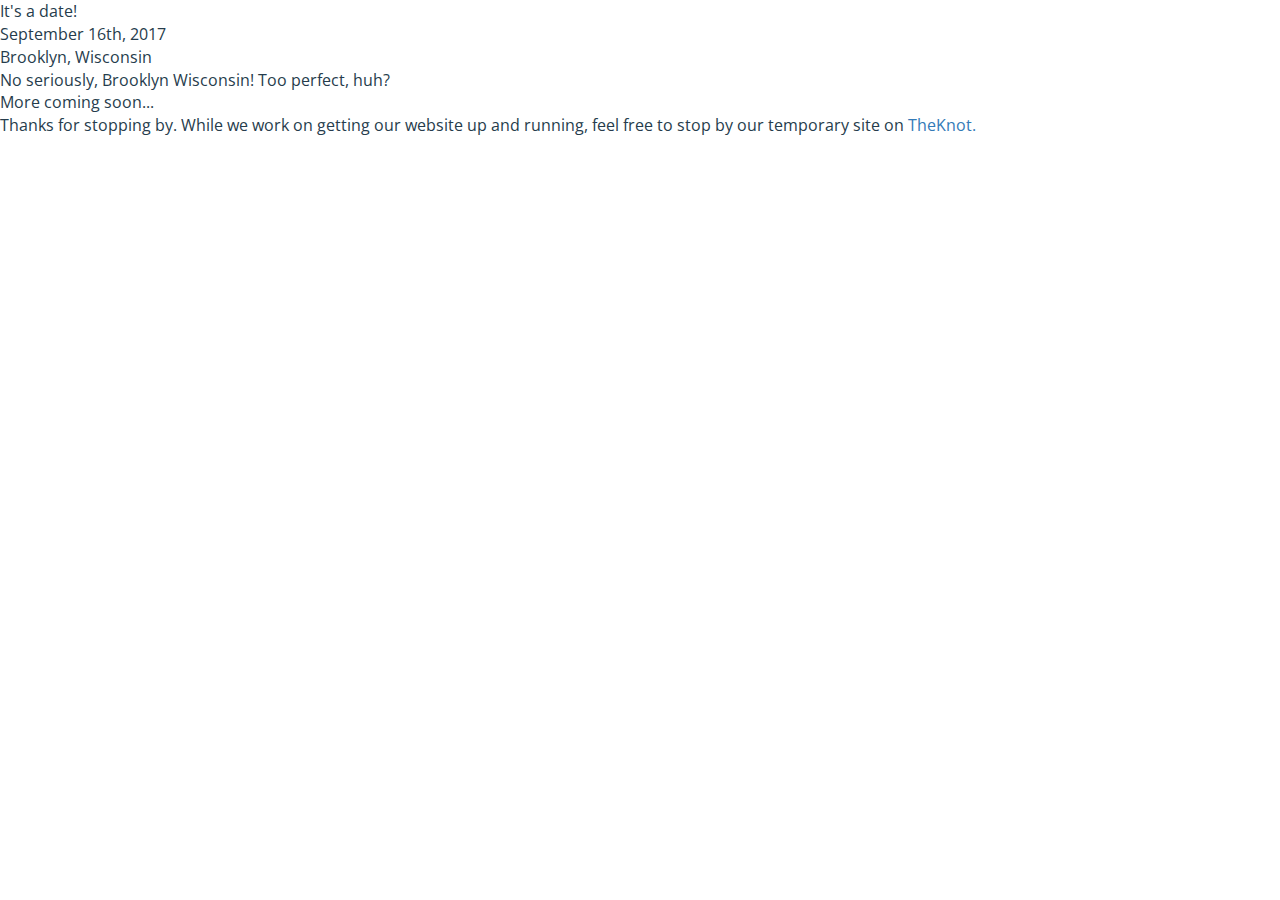
==== commit 8531abf7: "ok removing that boostrap stuff" ====
--- a/index.html
+++ b/index.html
@@ -6,8 +6,6 @@
     <title>Jen and Sam's Wedding</title>
 	<meta name="viewport" content="width=device-width, initial-scale=1">    
 	<link href="weddingbootstrap.css" rel="stylesheet" type="text/css">
-	<link href="bootstrap.min.css" rel="stylesheet">
-
     <meta charset="utf-8">
 </head>
 <body>
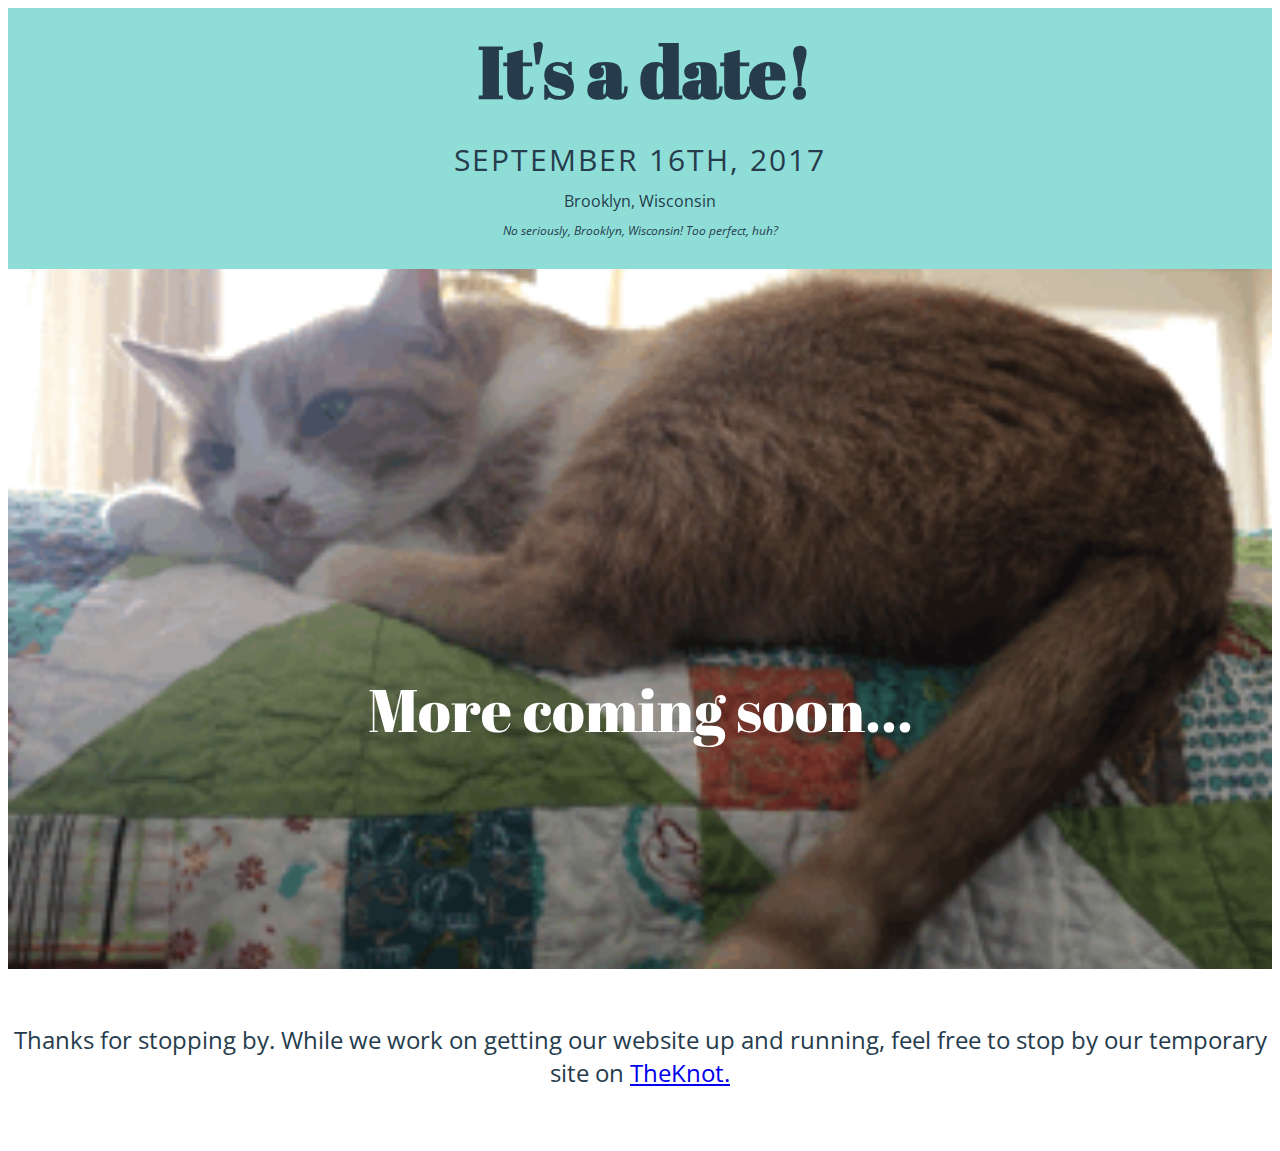
==== commit 6d4b81ff: "Lots here: updated the index styles a bunch. Also created /new as a place to start from scratch and " ====
--- a/index.html
+++ b/index.html
@@ -9,17 +9,24 @@
     <meta charset="utf-8">
 </head>
 <body>
-<section id="header">
-	<div class="header-save">It's a date!</div>
-	<div class="header-date">September 16th, 2017</div>
-	<div class="header-location">Brooklyn, Wisconsin</div>
-	<div class="header-smirk">No seriously, Brooklyn Wisconsin! Too perfect, huh?</div>
+<header>
+	<div class="col-12">
+		<h1>It's a date!</h1>
+		<div class="header-date">September 16th, 2017</div>
+		<div class="header-location">Brooklyn, Wisconsin</div>
+		<div class="header-smirk">No seriously, Brooklyn, Wisconsin! Too perfect, huh?</div>
+	</div>
+</header>
+<section id="details">
+	<div class="col-12">
+		<div class="jumbo-noods soon">More coming soon...</div>	
+	</div>
+	<section id="redirect">
+		<div class="col-12">
+		<p> Thanks for stopping by. While we work on getting our website up and running, feel free to stop by our temporary site on <a href="http://www.theknot.com/us/jenandsam2017">TheKnot.</a></p>
+		</div>
+	</section>		
 </section>
-<secton id="details">
-	<div class="jumbo-noods soon">More coming soon...</div>	
-</section>
-		<div class="redirect"> Thanks for stopping by. While we work on getting our website up and running, feel free to stop by our temporary site on <a href="http://www.theknot.com/us/jenandsam2017">TheKnot.</a></div>
-</div>
 
 
 
--- a/weddingbootstrap.css
+++ b/weddingbootstrap.css
@@ -1,69 +1,44 @@
-/*!
- * Bootstrap v3.3.7 (http://getbootstrap.com)
- * Copyright 2011-2016 Twitter, Inc.
- * Licensed under MIT (https://github.com/twbs/bootstrap/blob/master/LICENSE)
- *//*! normalize.css v3.0.3 | MIT License | github.com/necolas/normalize.css */html{font-family:sans-serif;-webkit-text-size-adjust:100%;-ms-text-size-adjust:100%}body{margin:0}article,aside,details,figcaption,figure,footer,header,hgroup,main,menu,nav,section,summary{display:block}audio,canvas,progress,video{display:inline-block;vertical-align:baseline}audio:not([controls]){display:none;height:0}[hidden],template{display:none}a{background-color:transparent}a:active,a:hover{outline:0}abbr[title]{border-bottom:1px dotted}b,strong{font-weight:700}dfn{font-style:italic}h1{margin:.67em 0;font-size:2em}mark{color:#000;background:#ff0}small{font-size:80%}sub,sup{position:relative;font-size:75%;line-height:0;vertical-align:baseline}sup{top:-.5em}sub{bottom:-.25em}img{border:0}svg:not(:root){overflow:hidden}figure{margin:1em 40px}hr{height:0;-webkit-box-sizing:content-box;-moz-box-sizing:content-box;box-sizing:content-box}pre{overflow:auto}code,kbd,pre,samp{font-family:monospace,monospace;font-size:1em}button,input,optgroup,select,textarea{margin:0;font:inherit;color:inherit}button{overflow:visible}button,select{text-transform:none}button,html input[type=button],input[type=reset],input[type=submit]{-webkit-appearance:button;cursor:pointer}button[disabled],html input[disabled]{cursor:default}button::-moz-focus-inner,input::-moz-focus-inner{padding:0;border:0}input{line-height:normal}input[type=checkbox],input[type=radio]{-webkit-box-sizing:border-box;-moz-box-sizing:border-box;box-sizing:border-box;padding:0}input[type=number]::-webkit-inner-spin-button,input[type=number]::-webkit-outer-spin-button{height:auto}input[type=search]{-webkit-box-sizing:content-box;-moz-box-sizing:content-box;box-sizing:content-box;-webkit-appearance:textfield}input[type=search]::-webkit-search-cancel-button,input[type=search]::-webkit-search-decoration{-webkit-appearance:none}fieldset{padding:.35em .625em .75em;margin:0 2px;border:1px solid silver}legend{padding:0;border:0}textarea{overflow:auto}optgroup{font-weight:700}table{border-spacing:0;border-collapse:collapse}td,th{padding:0}/*! Source: https://github.com/h5bp/html5-boilerplate/blob/master/src/css/main.css */@media print{*,:after,:before{color:#000!important;text-shadow:none!important;background:0 0!important;-webkit-box-shadow:none!important;box-shadow:none!important}a,a:visited{text-decoration:underline}a[href]:after{content:" (" attr(href) ")"}abbr[title]:after{content:" (" attr(title) ")"}a[href^="javascript:"]:after,a[href^="#"]:after{content:""}blockquote,pre{border:1px solid #999;page-break-inside:avoid}thead{display:table-header-group}img,tr{page-break-inside:avoid}img{max-width:100%!important}h2,h3,p{orphans:3;widows:3}h2,h3{page-break-after:avoid}.navbar{display:none}.btn>.caret,.dropup>.btn>.caret{border-top-color:#000!important}.label{border:1px solid #000}.table{border-collapse:collapse!important}.table td,.table th{background-color:#fff!important}.table-bordered td,.table-bordered th{border:1px solid #ddd!important}}@font-face{font-family:'Glyphicons Halflings';src:url(../fonts/glyphicons-halflings-regular.eot);src:url(../fonts/glyphicons-halflings-regular.eot?#iefix) format('embedded-opentype'),url(../fonts/glyphicons-halflings-regular.woff2) format('woff2'),url(../fonts/glyphicons-halflings-regular.woff) format('woff'),url(../fonts/glyphicons-halflings-regular.ttf) format('truetype'),url(../fonts/glyphicons-halflings-regular.svg#glyphicons_halflingsregular) format('svg')}.glyphicon{position:relative;top:1px;display:inline-block;font-family:'Glyphicons Halflings';font-style:normal;font-weight:400;line-height:1;-webkit-font-smoothing:antialiased;-moz-osx-font-smoothing:grayscale}.glyphicon-asterisk:before{content:"\002a"}.glyphicon-plus:before{content:"\002b"}.glyphicon-eur:before,.glyphicon-euro:before{content:"\20ac"}.glyphicon-minus:before{content:"\2212"}.glyphicon-cloud:before{content:"\2601"}.glyphicon-envelope:before{content:"\2709"}.glyphicon-pencil:before{content:"\270f"}.glyphicon-glass:before{content:"\e001"}.glyphicon-music:before{content:"\e002"}.glyphicon-search:before{content:"\e003"}.glyphicon-heart:before{content:"\e005"}.glyphicon-star:before{content:"\e006"}.glyphicon-star-empty:before{content:"\e007"}.glyphicon-user:before{content:"\e008"}.glyphicon-film:before{content:"\e009"}.glyphicon-th-large:before{content:"\e010"}.glyphicon-th:before{content:"\e011"}.glyphicon-th-list:before{content:"\e012"}.glyphicon-ok:before{content:"\e013"}.glyphicon-remove:before{content:"\e014"}.glyphicon-zoom-in:before{content:"\e015"}.glyphicon-zoom-out:before{content:"\e016"}.glyphicon-off:before{content:"\e017"}.glyphicon-signal:before{content:"\e018"}.glyphicon-cog:before{content:"\e019"}.glyphicon-trash:before{content:"\e020"}.glyphicon-home:before{content:"\e021"}.glyphicon-file:before{content:"\e022"}.glyphicon-time:before{content:"\e023"}.glyphicon-road:before{content:"\e024"}.glyphicon-download-alt:before{content:"\e025"}.glyphicon-download:before{content:"\e026"}.glyphicon-upload:before{content:"\e027"}.glyphicon-inbox:before{content:"\e028"}.glyphicon-play-circle:before{content:"\e029"}.glyphicon-repeat:before{content:"\e030"}.glyphicon-refresh:before{content:"\e031"}.glyphicon-list-alt:before{content:"\e032"}.glyphicon-lock:before{content:"\e033"}.glyphicon-flag:before{content:"\e034"}.glyphicon-headphones:before{content:"\e035"}.glyphicon-volume-off:before{content:"\e036"}.glyphicon-volume-down:before{content:"\e037"}.glyphicon-volume-up:before{content:"\e038"}.glyphicon-qrcode:before{content:"\e039"}.glyphicon-barcode:before{content:"\e040"}.glyphicon-tag:before{content:"\e041"}.glyphicon-tags:before{content:"\e042"}.glyphicon-book:before{content:"\e043"}.glyphicon-bookmark:before{content:"\e044"}.glyphicon-print:before{content:"\e045"}.glyphicon-camera:before{content:"\e046"}.glyphicon-font:before{content:"\e047"}.glyphicon-bold:before{content:"\e048"}.glyphicon-italic:before{content:"\e049"}.glyphicon-text-height:before{content:"\e050"}.glyphicon-text-width:before{content:"\e051"}.glyphicon-align-left:before{content:"\e052"}.glyphicon-align-center:before{content:"\e053"}.glyphicon-align-right:before{content:"\e054"}.glyphicon-align-justify:before{content:"\e055"}.glyphicon-list:before{content:"\e056"}.glyphicon-indent-left:before{content:"\e057"}.glyphicon-indent-right:before{content:"\e058"}.glyphicon-facetime-video:before{content:"\e059"}.glyphicon-picture:before{content:"\e060"}.glyphicon-map-marker:before{content:"\e062"}.glyphicon-adjust:before{content:"\e063"}.glyphicon-tint:before{content:"\e064"}.glyphicon-edit:before{content:"\e065"}.glyphicon-share:before{content:"\e066"}.glyphicon-check:before{content:"\e067"}.glyphicon-move:before{content:"\e068"}.glyphicon-step-backward:before{content:"\e069"}.glyphicon-fast-backward:before{content:"\e070"}.glyphicon-backward:before{content:"\e071"}.glyphicon-play:before{content:"\e072"}.glyphicon-pause:before{content:"\e073"}.glyphicon-stop:before{content:"\e074"}.glyphicon-forward:before{content:"\e075"}.glyphicon-fast-forward:before{content:"\e076"}.glyphicon-step-forward:before{content:"\e077"}.glyphicon-eject:before{content:"\e078"}.glyphicon-chevron-left:before{content:"\e079"}.glyphicon-chevron-right:before{content:"\e080"}.glyphicon-plus-sign:before{content:"\e081"}.glyphicon-minus-sign:before{content:"\e082"}.glyphicon-remove-sign:before{content:"\e083"}.glyphicon-ok-sign:before{content:"\e084"}.glyphicon-question-sign:before{content:"\e085"}.glyphicon-info-sign:before{content:"\e086"}.glyphicon-screenshot:before{content:"\e087"}.glyphicon-remove-circle:before{content:"\e088"}.glyphicon-ok-circle:before{content:"\e089"}.glyphicon-ban-circle:before{content:"\e090"}.glyphicon-arrow-left:before{content:"\e091"}.glyphicon-arrow-right:before{content:"\e092"}.glyphicon-arrow-up:before{content:"\e093"}.glyphicon-arrow-down:before{content:"\e094"}.glyphicon-share-alt:before{content:"\e095"}.glyphicon-resize-full:before{content:"\e096"}.glyphicon-resize-small:before{content:"\e097"}.glyphicon-exclamation-sign:before{content:"\e101"}.glyphicon-gift:before{content:"\e102"}.glyphicon-leaf:before{content:"\e103"}.glyphicon-fire:before{content:"\e104"}.glyphicon-eye-open:before{content:"\e105"}.glyphicon-eye-close:before{content:"\e106"}.glyphicon-warning-sign:before{content:"\e107"}.glyphicon-plane:before{content:"\e108"}.glyphicon-calendar:before{content:"\e109"}.glyphicon-random:before{content:"\e110"}.glyphicon-comment:before{content:"\e111"}.glyphicon-magnet:before{content:"\e112"}.glyphicon-chevron-up:before{content:"\e113"}.glyphicon-chevron-down:before{content:"\e114"}.glyphicon-retweet:before{content:"\e115"}.glyphicon-shopping-cart:before{content:"\e116"}.glyphicon-folder-close:before{content:"\e117"}.glyphicon-folder-open:before{content:"\e118"}.glyphicon-resize-vertical:before{content:"\e119"}.glyphicon-resize-horizontal:before{content:"\e120"}.glyphicon-hdd:before{content:"\e121"}.glyphicon-bullhorn:before{content:"\e122"}.glyphicon-bell:before{content:"\e123"}.glyphicon-certificate:before{content:"\e124"}.glyphicon-thumbs-up:before{content:"\e125"}.glyphicon-thumbs-down:before{content:"\e126"}.glyphicon-hand-right:before{content:"\e127"}.glyphicon-hand-left:before{content:"\e128"}.glyphicon-hand-up:before{content:"\e129"}.glyphicon-hand-down:before{content:"\e130"}.glyphicon-circle-arrow-right:before{content:"\e131"}.glyphicon-circle-arrow-left:before{content:"\e132"}.glyphicon-circle-arrow-up:before{content:"\e133"}.glyphicon-circle-arrow-down:before{content:"\e134"}.glyphicon-globe:before{content:"\e135"}.glyphicon-wrench:before{content:"\e136"}.glyphicon-tasks:before{content:"\e137"}.glyphicon-filter:before{content:"\e138"}.glyphicon-briefcase:before{content:"\e139"}.glyphicon-fullscreen:before{content:"\e140"}.glyphicon-dashboard:before{content:"\e141"}.glyphicon-paperclip:before{content:"\e142"}.glyphicon-heart-empty:before{content:"\e143"}.glyphicon-link:before{content:"\e144"}.glyphicon-phone:before{content:"\e145"}.glyphicon-pushpin:before{content:"\e146"}.glyphicon-usd:before{content:"\e148"}.glyphicon-gbp:before{content:"\e149"}.glyphicon-sort:before{content:"\e150"}.glyphicon-sort-by-alphabet:before{content:"\e151"}.glyphicon-sort-by-alphabet-alt:before{content:"\e152"}.glyphicon-sort-by-order:before{content:"\e153"}.glyphicon-sort-by-order-alt:before{content:"\e154"}.glyphicon-sort-by-attributes:before{content:"\e155"}.glyphicon-sort-by-attributes-alt:before{content:"\e156"}.glyphicon-unchecked:before{content:"\e157"}.glyphicon-expand:before{content:"\e158"}.glyphicon-collapse-down:before{content:"\e159"}.glyphicon-collapse-up:before{content:"\e160"}.glyphicon-log-in:before{content:"\e161"}.glyphicon-flash:before{content:"\e162"}.glyphicon-log-out:before{content:"\e163"}.glyphicon-new-window:before{content:"\e164"}.glyphicon-record:before{content:"\e165"}.glyphicon-save:before{content:"\e166"}.glyphicon-open:before{content:"\e167"}.glyphicon-saved:before{content:"\e168"}.glyphicon-import:before{content:"\e169"}.glyphicon-export:before{content:"\e170"}.glyphicon-send:before{content:"\e171"}.glyphicon-floppy-disk:before{content:"\e172"}.glyphicon-floppy-saved:before{content:"\e173"}.glyphicon-floppy-remove:before{content:"\e174"}.glyphicon-floppy-save:before{content:"\e175"}.glyphicon-floppy-open:before{content:"\e176"}.glyphicon-credit-card:before{content:"\e177"}.glyphicon-transfer:before{content:"\e178"}.glyphicon-cutlery:before{content:"\e179"}.glyphicon-header:before{content:"\e180"}.glyphicon-compressed:before{content:"\e181"}.glyphicon-earphone:before{content:"\e182"}.glyphicon-phone-alt:before{content:"\e183"}.glyphicon-tower:before{content:"\e184"}.glyphicon-stats:before{content:"\e185"}.glyphicon-sd-video:before{content:"\e186"}.glyphicon-hd-video:before{content:"\e187"}.glyphicon-subtitles:before{content:"\e188"}.glyphicon-sound-stereo:before{content:"\e189"}.glyphicon-sound-dolby:before{content:"\e190"}.glyphicon-sound-5-1:before{content:"\e191"}.glyphicon-sound-6-1:before{content:"\e192"}.glyphicon-sound-7-1:before{content:"\e193"}.glyphicon-copyright-mark:before{content:"\e194"}.glyphicon-registration-mark:before{content:"\e195"}.glyphicon-cloud-download:before{content:"\e197"}.glyphicon-cloud-upload:before{content:"\e198"}.glyphicon-tree-conifer:before{content:"\e199"}.glyphicon-tree-deciduous:before{content:"\e200"}.glyphicon-cd:before{content:"\e201"}.glyphicon-save-file:before{content:"\e202"}.glyphicon-open-file:before{content:"\e203"}.glyphicon-level-up:before{content:"\e204"}.glyphicon-copy:before{content:"\e205"}.glyphicon-paste:before{content:"\e206"}.glyphicon-alert:before{content:"\e209"}.glyphicon-equalizer:before{content:"\e210"}.glyphicon-king:before{content:"\e211"}.glyphicon-queen:before{content:"\e212"}.glyphicon-pawn:before{content:"\e213"}.glyphicon-bishop:before{content:"\e214"}.glyphicon-knight:before{content:"\e215"}.glyphicon-baby-formula:before{content:"\e216"}.glyphicon-tent:before{content:"\26fa"}.glyphicon-blackboard:before{content:"\e218"}.glyphicon-bed:before{content:"\e219"}.glyphicon-apple:before{content:"\f8ff"}.glyphicon-erase:before{content:"\e221"}.glyphicon-hourglass:before{content:"\231b"}.glyphicon-lamp:before{content:"\e223"}.glyphicon-duplicate:before{content:"\e224"}.glyphicon-piggy-bank:before{content:"\e225"}.glyphicon-scissors:before{content:"\e226"}.glyphicon-bitcoin:before{content:"\e227"}.glyphicon-btc:before{content:"\e227"}.glyphicon-xbt:before{content:"\e227"}.glyphicon-yen:before{content:"\00a5"}.glyphicon-jpy:before{content:"\00a5"}.glyphicon-ruble:before{content:"\20bd"}.glyphicon-rub:before{content:"\20bd"}.glyphicon-scale:before{content:"\e230"}.glyphicon-ice-lolly:before{content:"\e231"}.glyphicon-ice-lolly-tasted:before{content:"\e232"}.glyphicon-education:before{content:"\e233"}.glyphicon-option-horizontal:before{content:"\e234"}.glyphicon-option-vertical:before{content:"\e235"}.glyphicon-menu-hamburger:before{content:"\e236"}.glyphicon-modal-window:before{content:"\e237"}.glyphicon-oil:before{content:"\e238"}.glyphicon-grain:before{content:"\e239"}.glyphicon-sunglasses:before{content:"\e240"}.glyphicon-text-size:before{content:"\e241"}.glyphicon-text-color:before{content:"\e242"}.glyphicon-text-background:before{content:"\e243"}.glyphicon-object-align-top:before{content:"\e244"}.glyphicon-object-align-bottom:before{content:"\e245"}.glyphicon-object-align-horizontal:before{content:"\e246"}.glyphicon-object-align-left:before{content:"\e247"}.glyphicon-object-align-vertical:before{content:"\e248"}.glyphicon-object-align-right:before{content:"\e249"}.glyphicon-triangle-right:before{content:"\e250"}.glyphicon-triangle-left:before{content:"\e251"}.glyphicon-triangle-bottom:before{content:"\e252"}.glyphicon-triangle-top:before{content:"\e253"}.glyphicon-console:before{content:"\e254"}.glyphicon-superscript:before{content:"\e255"}.glyphicon-subscript:before{content:"\e256"}.glyphicon-menu-left:before{content:"\e257"}.glyphicon-menu-right:before{content:"\e258"}.glyphicon-menu-down:before{content:"\e259"}.glyphicon-menu-up:before{content:"\e260"}*{-webkit-box-sizing:border-box;-moz-box-sizing:border-box;box-sizing:border-box}:after,:before{-webkit-box-sizing:border-box;-moz-box-sizing:border-box;box-sizing:border-box}html{font-size:10px;-webkit-tap-highlight-color:rgba(0,0,0,0)}body{font-family:"Helvetica Neue",Helvetica,Arial,sans-serif;font-size:14px;line-height:1.42857143;color:#333;background-color:#fff}button,input,select,textarea{font-family:inherit;font-size:inherit;line-height:inherit}a{color:#337ab7;text-decoration:none}a:focus,a:hover{color:#23527c;text-decoration:underline}a:focus{outline:5px auto -webkit-focus-ring-color;outline-offset:-2px}figure{margin:0}img{vertical-align:middle}.carousel-inner>.item>a>img,.carousel-inner>.item>img,.img-responsive,.thumbnail a>img,.thumbnail>img{display:block;max-width:100%;height:auto}.img-rounded{border-radius:6px}.img-thumbnail{display:inline-block;max-width:100%;height:auto;padding:4px;line-height:1.42857143;background-color:#fff;border:1px solid #ddd;border-radius:4px;-webkit-transition:all .2s ease-in-out;-o-transition:all .2s ease-in-out;transition:all .2s ease-in-out}.img-circle{border-radius:50%}hr{margin-top:20px;margin-bottom:20px;border:0;border-top:1px solid #eee}.sr-only{position:absolute;width:1px;height:1px;padding:0;margin:-1px;overflow:hidden;clip:rect(0,0,0,0);border:0}.sr-only-focusable:active,.sr-only-focusable:focus{position:static;width:auto;height:auto;margin:0;overflow:visible;clip:auto}[role=button]{cursor:pointer}.h1,.h2,.h3,.h4,.h5,.h6,h1,h2,h3,h4,h5,h6{font-family:inherit;font-weight:500;line-height:1.1;color:inherit}.h1 .small,.h1 small,.h2 .small,.h2 small,.h3 .small,.h3 small,.h4 .small,.h4 small,.h5 .small,.h5 small,.h6 .small,.h6 small,h1 .small,h1 small,h2 .small,h2 small,h3 .small,h3 small,h4 .small,h4 small,h5 .small,h5 small,h6 .small,h6 small{font-weight:400;line-height:1;color:#777}.h1,.h2,.h3,h1,h2,h3{margin-top:20px;margin-bottom:10px}.h1 .small,.h1 small,.h2 .small,.h2 small,.h3 .small,.h3 small,h1 .small,h1 small,h2 .small,h2 small,h3 .small,h3 small{font-size:65%}.h4,.h5,.h6,h4,h5,h6{margin-top:10px;margin-bottom:10px}.h4 .small,.h4 small,.h5 .small,.h5 small,.h6 .small,.h6 small,h4 .small,h4 small,h5 .small,h5 small,h6 .small,h6 small{font-size:75%}.h1,h1{font-size:36px}.h2,h2{font-size:30px}.h3,h3{font-size:24px}.h4,h4{font-size:18px}.h5,h5{font-size:14px}.h6,h6{font-size:12px}p{margin:0 0 10px}.lead{margin-bottom:20px;font-size:16px;font-weight:300;line-height:1.4}@media (min-width:768px){.lead{font-size:21px}}.small,small{font-size:85%}.mark,mark{padding:.2em;background-color:#fcf8e3}.text-left{text-align:left}.text-right{text-align:right}.text-center{text-align:center}.text-justify{text-align:justify}.text-nowrap{white-space:nowrap}.text-lowercase{text-transform:lowercase}.text-uppercase{text-transform:uppercase}.text-capitalize{text-transform:capitalize}.text-muted{color:#777}.text-primary{color:#337ab7}a.text-primary:focus,a.text-primary:hover{color:#286090}.text-success{color:#3c763d}a.text-success:focus,a.text-success:hover{color:#2b542c}.text-info{color:#31708f}a.text-info:focus,a.text-info:hover{color:#245269}.text-warning{color:#8a6d3b}a.text-warning:focus,a.text-warning:hover{color:#66512c}.text-danger{color:#a94442}a.text-danger:focus,a.text-danger:hover{color:#843534}.bg-primary{color:#fff;background-color:#337ab7}a.bg-primary:focus,a.bg-primary:hover{background-color:#286090}.bg-success{background-color:#dff0d8}a.bg-success:focus,a.bg-success:hover{background-color:#c1e2b3}.bg-info{background-color:#d9edf7}a.bg-info:focus,a.bg-info:hover{background-color:#afd9ee}.bg-warning{background-color:#fcf8e3}a.bg-warning:focus,a.bg-warning:hover{background-color:#f7ecb5}.bg-danger{background-color:#f2dede}a.bg-danger:focus,a.bg-danger:hover{background-color:#e4b9b9}.page-header{padding-bottom:9px;margin:40px 0 20px;border-bottom:1px solid #eee}ol,ul{margin-top:0;margin-bottom:10px}ol ol,ol ul,ul ol,ul ul{margin-bottom:0}.list-unstyled{padding-left:0;list-style:none}.list-inline{padding-left:0;margin-left:-5px;list-style:none}.list-inline>li{display:inline-block;padding-right:5px;padding-left:5px}dl{margin-top:0;margin-bottom:20px}dd,dt{line-height:1.42857143}dt{font-weight:700}dd{margin-left:0}@media (min-width:768px){.dl-horizontal dt{float:left;width:160px;overflow:hidden;clear:left;text-align:right;text-overflow:ellipsis;white-space:nowrap}.dl-horizontal dd{margin-left:180px}}abbr[data-original-title],abbr[title]{cursor:help;border-bottom:1px dotted #777}.initialism{font-size:90%;text-transform:uppercase}blockquote{padding:10px 20px;margin:0 0 20px;font-size:17.5px;border-left:5px solid #eee}blockquote ol:last-child,blockquote p:last-child,blockquote ul:last-child{margin-bottom:0}blockquote .small,blockquote footer,blockquote small{display:block;font-size:80%;line-height:1.42857143;color:#777}blockquote .small:before,blockquote footer:before,blockquote small:before{content:'\2014 \00A0'}.blockquote-reverse,blockquote.pull-right{padding-right:15px;padding-left:0;text-align:right;border-right:5px solid #eee;border-left:0}.blockquote-reverse .small:before,.blockquote-reverse footer:before,.blockquote-reverse small:before,blockquote.pull-right .small:before,blockquote.pull-right footer:before,blockquote.pull-right small:before{content:''}.blockquote-reverse .small:after,.blockquote-reverse footer:after,.blockquote-reverse small:after,blockquote.pull-right .small:after,blockquote.pull-right footer:after,blockquote.pull-right small:after{content:'\00A0 \2014'}address{margin-bottom:20px;font-style:normal;line-height:1.42857143}code,kbd,pre,samp{font-family:Menlo,Monaco,Consolas,"Courier New",monospace}code{padding:2px 4px;font-size:90%;color:#c7254e;background-color:#f9f2f4;border-radius:4px}kbd{padding:2px 4px;font-size:90%;color:#fff;background-color:#333;border-radius:3px;-webkit-box-shadow:inset 0 -1px 0 rgba(0,0,0,.25);box-shadow:inset 0 -1px 0 rgba(0,0,0,.25)}kbd kbd{padding:0;font-size:100%;font-weight:700;-webkit-box-shadow:none;box-shadow:none}pre{display:block;padding:9.5px;margin:0 0 10px;font-size:13px;line-height:1.42857143;color:#333;word-break:break-all;word-wrap:break-word;background-color:#f5f5f5;border:1px solid #ccc;border-radius:4px}pre code{padding:0;font-size:inherit;color:inherit;white-space:pre-wrap;background-color:transparent;border-radius:0}.pre-scrollable{max-height:340px;overflow-y:scroll}.container{padding-right:15px;padding-left:15px;margin-right:auto;margin-left:auto}@media (min-width:768px){.container{width:750px}}@media (min-width:992px){.container{width:970px}}@media (min-width:1200px){.container{width:1170px}}.container-fluid{padding-right:15px;padding-left:15px;margin-right:auto;margin-left:auto}.row{margin-right:-15px;margin-left:-15px}.col-lg-1,.col-lg-10,.col-lg-11,.col-lg-12,.col-lg-2,.col-lg-3,.col-lg-4,.col-lg-5,.col-lg-6,.col-lg-7,.col-lg-8,.col-lg-9,.col-md-1,.col-md-10,.col-md-11,.col-md-12,.col-md-2,.col-md-3,.col-md-4,.col-md-5,.col-md-6,.col-md-7,.col-md-8,.col-md-9,.col-sm-1,.col-sm-10,.col-sm-11,.col-sm-12,.col-sm-2,.col-sm-3,.col-sm-4,.col-sm-5,.col-sm-6,.col-sm-7,.col-sm-8,.col-sm-9,.col-xs-1,.col-xs-10,.col-xs-11,.col-xs-12,.col-xs-2,.col-xs-3,.col-xs-4,.col-xs-5,.col-xs-6,.col-xs-7,.col-xs-8,.col-xs-9{position:relative;min-height:1px;padding-right:15px;padding-left:15px}.col-xs-1,.col-xs-10,.col-xs-11,.col-xs-12,.col-xs-2,.col-xs-3,.col-xs-4,.col-xs-5,.col-xs-6,.col-xs-7,.col-xs-8,.col-xs-9{float:left}.col-xs-12{width:100%}.col-xs-11{width:91.66666667%}.col-xs-10{width:83.33333333%}.col-xs-9{width:75%}.col-xs-8{width:66.66666667%}.col-xs-7{width:58.33333333%}.col-xs-6{width:50%}.col-xs-5{width:41.66666667%}.col-xs-4{width:33.33333333%}.col-xs-3{width:25%}.col-xs-2{width:16.66666667%}.col-xs-1{width:8.33333333%}.col-xs-pull-12{right:100%}.col-xs-pull-11{right:91.66666667%}.col-xs-pull-10{right:83.33333333%}.col-xs-pull-9{right:75%}.col-xs-pull-8{right:66.66666667%}.col-xs-pull-7{right:58.33333333%}.col-xs-pull-6{right:50%}.col-xs-pull-5{right:41.66666667%}.col-xs-pull-4{right:33.33333333%}.col-xs-pull-3{right:25%}.col-xs-pull-2{right:16.66666667%}.col-xs-pull-1{right:8.33333333%}.col-xs-pull-0{right:auto}.col-xs-push-12{left:100%}.col-xs-push-11{left:91.66666667%}.col-xs-push-10{left:83.33333333%}.col-xs-push-9{left:75%}.col-xs-push-8{left:66.66666667%}.col-xs-push-7{left:58.33333333%}.col-xs-push-6{left:50%}.col-xs-push-5{left:41.66666667%}.col-xs-push-4{left:33.33333333%}.col-xs-push-3{left:25%}.col-xs-push-2{left:16.66666667%}.col-xs-push-1{left:8.33333333%}.col-xs-push-0{left:auto}.col-xs-offset-12{margin-left:100%}.col-xs-offset-11{margin-left:91.66666667%}.col-xs-offset-10{margin-left:83.33333333%}.col-xs-offset-9{margin-left:75%}.col-xs-offset-8{margin-left:66.66666667%}.col-xs-offset-7{margin-left:58.33333333%}.col-xs-offset-6{margin-left:50%}.col-xs-offset-5{margin-left:41.66666667%}.col-xs-offset-4{margin-left:33.33333333%}.col-xs-offset-3{margin-left:25%}.col-xs-offset-2{margin-left:16.66666667%}.col-xs-offset-1{margin-left:8.33333333%}.col-xs-offset-0{margin-left:0}@media (min-width:768px){.col-sm-1,.col-sm-10,.col-sm-11,.col-sm-12,.col-sm-2,.col-sm-3,.col-sm-4,.col-sm-5,.col-sm-6,.col-sm-7,.col-sm-8,.col-sm-9{float:left}.col-sm-12{width:100%}.col-sm-11{width:91.66666667%}.col-sm-10{width:83.33333333%}.col-sm-9{width:75%}.col-sm-8{width:66.66666667%}.col-sm-7{width:58.33333333%}.col-sm-6{width:50%}.col-sm-5{width:41.66666667%}.col-sm-4{width:33.33333333%}.col-sm-3{width:25%}.col-sm-2{width:16.66666667%}.col-sm-1{width:8.33333333%}.col-sm-pull-12{right:100%}.col-sm-pull-11{right:91.66666667%}.col-sm-pull-10{right:83.33333333%}.col-sm-pull-9{right:75%}.col-sm-pull-8{right:66.66666667%}.col-sm-pull-7{right:58.33333333%}.col-sm-pull-6{right:50%}.col-sm-pull-5{right:41.66666667%}.col-sm-pull-4{right:33.33333333%}.col-sm-pull-3{right:25%}.col-sm-pull-2{right:16.66666667%}.col-sm-pull-1{right:8.33333333%}.col-sm-pull-0{right:auto}.col-sm-push-12{left:100%}.col-sm-push-11{left:91.66666667%}.col-sm-push-10{left:83.33333333%}.col-sm-push-9{left:75%}.col-sm-push-8{left:66.66666667%}.col-sm-push-7{left:58.33333333%}.col-sm-push-6{left:50%}.col-sm-push-5{left:41.66666667%}.col-sm-push-4{left:33.33333333%}.col-sm-push-3{left:25%}.col-sm-push-2{left:16.66666667%}.col-sm-push-1{left:8.33333333%}.col-sm-push-0{left:auto}.col-sm-offset-12{margin-left:100%}.col-sm-offset-11{margin-left:91.66666667%}.col-sm-offset-10{margin-left:83.33333333%}.col-sm-offset-9{margin-left:75%}.col-sm-offset-8{margin-left:66.66666667%}.col-sm-offset-7{margin-left:58.33333333%}.col-sm-offset-6{margin-left:50%}.col-sm-offset-5{margin-left:41.66666667%}.col-sm-offset-4{margin-left:33.33333333%}.col-sm-offset-3{margin-left:25%}.col-sm-offset-2{margin-left:16.66666667%}.col-sm-offset-1{margin-left:8.33333333%}.col-sm-offset-0{margin-left:0}}@media (min-width:992px){.col-md-1,.col-md-10,.col-md-11,.col-md-12,.col-md-2,.col-md-3,.col-md-4,.col-md-5,.col-md-6,.col-md-7,.col-md-8,.col-md-9{float:left}.col-md-12{width:100%}.col-md-11{width:91.66666667%}.col-md-10{width:83.33333333%}.col-md-9{width:75%}.col-md-8{width:66.66666667%}.col-md-7{width:58.33333333%}.col-md-6{width:50%}.col-md-5{width:41.66666667%}.col-md-4{width:33.33333333%}.col-md-3{width:25%}.col-md-2{width:16.66666667%}.col-md-1{width:8.33333333%}.col-md-pull-12{right:100%}.col-md-pull-11{right:91.66666667%}.col-md-pull-10{right:83.33333333%}.col-md-pull-9{right:75%}.col-md-pull-8{right:66.66666667%}.col-md-pull-7{right:58.33333333%}.col-md-pull-6{right:50%}.col-md-pull-5{right:41.66666667%}.col-md-pull-4{right:33.33333333%}.col-md-pull-3{right:25%}.col-md-pull-2{right:16.66666667%}.col-md-pull-1{right:8.33333333%}.col-md-pull-0{right:auto}.col-md-push-12{left:100%}.col-md-push-11{left:91.66666667%}.col-md-push-10{left:83.33333333%}.col-md-push-9{left:75%}.col-md-push-8{left:66.66666667%}.col-md-push-7{left:58.33333333%}.col-md-push-6{left:50%}.col-md-push-5{left:41.66666667%}.col-md-push-4{left:33.33333333%}.col-md-push-3{left:25%}.col-md-push-2{left:16.66666667%}.col-md-push-1{left:8.33333333%}.col-md-push-0{left:auto}.col-md-offset-12{margin-left:100%}.col-md-offset-11{margin-left:91.66666667%}.col-md-offset-10{margin-left:83.33333333%}.col-md-offset-9{margin-left:75%}.col-md-offset-8{margin-left:66.66666667%}.col-md-offset-7{margin-left:58.33333333%}.col-md-offset-6{margin-left:50%}.col-md-offset-5{margin-left:41.66666667%}.col-md-offset-4{margin-left:33.33333333%}.col-md-offset-3{margin-left:25%}.col-md-offset-2{margin-left:16.66666667%}.col-md-offset-1{margin-left:8.33333333%}.col-md-offset-0{margin-left:0}}@media (min-width:1200px){.col-lg-1,.col-lg-10,.col-lg-11,.col-lg-12,.col-lg-2,.col-lg-3,.col-lg-4,.col-lg-5,.col-lg-6,.col-lg-7,.col-lg-8,.col-lg-9{float:left}.col-lg-12{width:100%}.col-lg-11{width:91.66666667%}.col-lg-10{width:83.33333333%}.col-lg-9{width:75%}.col-lg-8{width:66.66666667%}.col-lg-7{width:58.33333333%}.col-lg-6{width:50%}.col-lg-5{width:41.66666667%}.col-lg-4{width:33.33333333%}.col-lg-3{width:25%}.col-lg-2{width:16.66666667%}.col-lg-1{width:8.33333333%}.col-lg-pull-12{right:100%}.col-lg-pull-11{right:91.66666667%}.col-lg-pull-10{right:83.33333333%}.col-lg-pull-9{right:75%}.col-lg-pull-8{right:66.66666667%}.col-lg-pull-7{right:58.33333333%}.col-lg-pull-6{right:50%}.col-lg-pull-5{right:41.66666667%}.col-lg-pull-4{right:33.33333333%}.col-lg-pull-3{right:25%}.col-lg-pull-2{right:16.66666667%}.col-lg-pull-1{right:8.33333333%}.col-lg-pull-0{right:auto}.col-lg-push-12{left:100%}.col-lg-push-11{left:91.66666667%}.col-lg-push-10{left:83.33333333%}.col-lg-push-9{left:75%}.col-lg-push-8{left:66.66666667%}.col-lg-push-7{left:58.33333333%}.col-lg-push-6{left:50%}.col-lg-push-5{left:41.66666667%}.col-lg-push-4{left:33.33333333%}.col-lg-push-3{left:25%}.col-lg-push-2{left:16.66666667%}.col-lg-push-1{left:8.33333333%}.col-lg-push-0{left:auto}.col-lg-offset-12{margin-left:100%}.col-lg-offset-11{margin-left:91.66666667%}.col-lg-offset-10{margin-left:83.33333333%}.col-lg-offset-9{margin-left:75%}.col-lg-offset-8{margin-left:66.66666667%}.col-lg-offset-7{margin-left:58.33333333%}.col-lg-offset-6{margin-left:50%}.col-lg-offset-5{margin-left:41.66666667%}.col-lg-offset-4{margin-left:33.33333333%}.col-lg-offset-3{margin-left:25%}.col-lg-offset-2{margin-left:16.66666667%}.col-lg-offset-1{margin-left:8.33333333%}.col-lg-offset-0{margin-left:0}}table{background-color:transparent}caption{padding-top:8px;padding-bottom:8px;color:#777;text-align:left}th{text-align:left}.table{width:100%;max-width:100%;margin-bottom:20px}.table>tbody>tr>td,.table>tbody>tr>th,.table>tfoot>tr>td,.table>tfoot>tr>th,.table>thead>tr>td,.table>thead>tr>th{padding:8px;line-height:1.42857143;vertical-align:top;border-top:1px solid #ddd}.table>thead>tr>th{vertical-align:bottom;border-bottom:2px solid #ddd}.table>caption+thead>tr:first-child>td,.table>caption+thead>tr:first-child>th,.table>colgroup+thead>tr:first-child>td,.table>colgroup+thead>tr:first-child>th,.table>thead:first-child>tr:first-child>td,.table>thead:first-child>tr:first-child>th{border-top:0}.table>tbody+tbody{border-top:2px solid #ddd}.table .table{background-color:#fff}.table-condensed>tbody>tr>td,.table-condensed>tbody>tr>th,.table-condensed>tfoot>tr>td,.table-condensed>tfoot>tr>th,.table-condensed>thead>tr>td,.table-condensed>thead>tr>th{padding:5px}.table-bordered{border:1px solid #ddd}.table-bordered>tbody>tr>td,.table-bordered>tbody>tr>th,.table-bordered>tfoot>tr>td,.table-bordered>tfoot>tr>th,.table-bordered>thead>tr>td,.table-bordered>thead>tr>th{border:1px solid #ddd}.table-bordered>thead>tr>td,.table-bordered>thead>tr>th{border-bottom-width:2px}.table-striped>tbody>tr:nth-of-type(odd){background-color:#f9f9f9}.table-hover>tbody>tr:hover{background-color:#f5f5f5}table col[class*=col-]{position:static;display:table-column;float:none}table td[class*=col-],table th[class*=col-]{position:static;display:table-cell;float:none}.table>tbody>tr.active>td,.table>tbody>tr.active>th,.table>tbody>tr>td.active,.table>tbody>tr>th.active,.table>tfoot>tr.active>td,.table>tfoot>tr.active>th,.table>tfoot>tr>td.active,.table>tfoot>tr>th.active,.table>thead>tr.active>td,.table>thead>tr.active>th,.table>thead>tr>td.active,.table>thead>tr>th.active{background-color:#f5f5f5}.table-hover>tbody>tr.active:hover>td,.table-hover>tbody>tr.active:hover>th,.table-hover>tbody>tr:hover>.active,.table-hover>tbody>tr>td.active:hover,.table-hover>tbody>tr>th.active:hover{background-color:#e8e8e8}.table>tbody>tr.success>td,.table>tbody>tr.success>th,.table>tbody>tr>td.success,.table>tbody>tr>th.success,.table>tfoot>tr.success>td,.table>tfoot>tr.success>th,.table>tfoot>tr>td.success,.table>tfoot>tr>th.success,.table>thead>tr.success>td,.table>thead>tr.success>th,.table>thead>tr>td.success,.table>thead>tr>th.success{background-color:#dff0d8}.table-hover>tbody>tr.success:hover>td,.table-hover>tbody>tr.success:hover>th,.table-hover>tbody>tr:hover>.success,.table-hover>tbody>tr>td.success:hover,.table-hover>tbody>tr>th.success:hover{background-color:#d0e9c6}.table>tbody>tr.info>td,.table>tbody>tr.info>th,.table>tbody>tr>td.info,.table>tbody>tr>th.info,.table>tfoot>tr.info>td,.table>tfoot>tr.info>th,.table>tfoot>tr>td.info,.table>tfoot>tr>th.info,.table>thead>tr.info>td,.table>thead>tr.info>th,.table>thead>tr>td.info,.table>thead>tr>th.info{background-color:#d9edf7}.table-hover>tbody>tr.info:hover>td,.table-hover>tbody>tr.info:hover>th,.table-hover>tbody>tr:hover>.info,.table-hover>tbody>tr>td.info:hover,.table-hover>tbody>tr>th.info:hover{background-color:#c4e3f3}.table>tbody>tr.warning>td,.table>tbody>tr.warning>th,.table>tbody>tr>td.warning,.table>tbody>tr>th.warning,.table>tfoot>tr.warning>td,.table>tfoot>tr.warning>th,.table>tfoot>tr>td.warning,.table>tfoot>tr>th.warning,.table>thead>tr.warning>td,.table>thead>tr.warning>th,.table>thead>tr>td.warning,.table>thead>tr>th.warning{background-color:#fcf8e3}.table-hover>tbody>tr.warning:hover>td,.table-hover>tbody>tr.warning:hover>th,.table-hover>tbody>tr:hover>.warning,.table-hover>tbody>tr>td.warning:hover,.table-hover>tbody>tr>th.warning:hover{background-color:#faf2cc}.table>tbody>tr.danger>td,.table>tbody>tr.danger>th,.table>tbody>tr>td.danger,.table>tbody>tr>th.danger,.table>tfoot>tr.danger>td,.table>tfoot>tr.danger>th,.table>tfoot>tr>td.danger,.table>tfoot>tr>th.danger,.table>thead>tr.danger>td,.table>thead>tr.danger>th,.table>thead>tr>td.danger,.table>thead>tr>th.danger{background-color:#f2dede}.table-hover>tbody>tr.danger:hover>td,.table-hover>tbody>tr.danger:hover>th,.table-hover>tbody>tr:hover>.danger,.table-hover>tbody>tr>td.danger:hover,.table-hover>tbody>tr>th.danger:hover{background-color:#ebcccc}.table-responsive{min-height:.01%;overflow-x:auto}@media screen and (max-width:767px){.table-responsive{width:100%;margin-bottom:15px;overflow-y:hidden;-ms-overflow-style:-ms-autohiding-scrollbar;border:1px solid #ddd}.table-responsive>.table{margin-bottom:0}.table-responsive>.table>tbody>tr>td,.table-responsive>.table>tbody>tr>th,.table-responsive>.table>tfoot>tr>td,.table-responsive>.table>tfoot>tr>th,.table-responsive>.table>thead>tr>td,.table-responsive>.table>thead>tr>th{white-space:nowrap}.table-responsive>.table-bordered{border:0}.table-responsive>.table-bordered>tbody>tr>td:first-child,.table-responsive>.table-bordered>tbody>tr>th:first-child,.table-responsive>.table-bordered>tfoot>tr>td:first-child,.table-responsive>.table-bordered>tfoot>tr>th:first-child,.table-responsive>.table-bordered>thead>tr>td:first-child,.table-responsive>.table-bordered>thead>tr>th:first-child{border-left:0}.table-responsive>.table-bordered>tbody>tr>td:last-child,.table-responsive>.table-bordered>tbody>tr>th:last-child,.table-responsive>.table-bordered>tfoot>tr>td:last-child,.table-responsive>.table-bordered>tfoot>tr>th:last-child,.table-responsive>.table-bordered>thead>tr>td:last-child,.table-responsive>.table-bordered>thead>tr>th:last-child{border-right:0}.table-responsive>.table-bordered>tbody>tr:last-child>td,.table-responsive>.table-bordered>tbody>tr:last-child>th,.table-responsive>.table-bordered>tfoot>tr:last-child>td,.table-responsive>.table-bordered>tfoot>tr:last-child>th{border-bottom:0}}fieldset{min-width:0;padding:0;margin:0;border:0}legend{display:block;width:100%;padding:0;margin-bottom:20px;font-size:21px;line-height:inherit;color:#333;border:0;border-bottom:1px solid #e5e5e5}label{display:inline-block;max-width:100%;margin-bottom:5px;font-weight:700}input[type=search]{-webkit-box-sizing:border-box;-moz-box-sizing:border-box;box-sizing:border-box}input[type=checkbox],input[type=radio]{margin:4px 0 0;margin-top:1px\9;line-height:normal}input[type=file]{display:block}input[type=range]{display:block;width:100%}select[multiple],select[size]{height:auto}input[type=file]:focus,input[type=checkbox]:focus,input[type=radio]:focus{outline:5px auto -webkit-focus-ring-color;outline-offset:-2px}output{display:block;padding-top:7px;font-size:14px;line-height:1.42857143;color:#555}.form-control{display:block;width:100%;height:34px;padding:6px 12px;font-size:14px;line-height:1.42857143;color:#555;background-color:#fff;background-image:none;border:1px solid #ccc;border-radius:4px;-webkit-box-shadow:inset 0 1px 1px rgba(0,0,0,.075);box-shadow:inset 0 1px 1px rgba(0,0,0,.075);-webkit-transition:border-color ease-in-out .15s,-webkit-box-shadow ease-in-out .15s;-o-transition:border-color ease-in-out .15s,box-shadow ease-in-out .15s;transition:border-color ease-in-out .15s,box-shadow ease-in-out .15s}.form-control:focus{border-color:#66afe9;outline:0;-webkit-box-shadow:inset 0 1px 1px rgba(0,0,0,.075),0 0 8px rgba(102,175,233,.6);box-shadow:inset 0 1px 1px rgba(0,0,0,.075),0 0 8px rgba(102,175,233,.6)}.form-control::-moz-placeholder{color:#999;opacity:1}.form-control:-ms-input-placeholder{color:#999}.form-control::-webkit-input-placeholder{color:#999}.form-control::-ms-expand{background-color:transparent;border:0}.form-control[disabled],.form-control[readonly],fieldset[disabled] .form-control{background-color:#eee;opacity:1}.form-control[disabled],fieldset[disabled] .form-control{cursor:not-allowed}textarea.form-control{height:auto}input[type=search]{-webkit-appearance:none}@media screen and (-webkit-min-device-pixel-ratio:0){input[type=date].form-control,input[type=time].form-control,input[type=datetime-local].form-control,input[type=month].form-control{line-height:34px}.input-group-sm input[type=date],.input-group-sm input[type=time],.input-group-sm input[type=datetime-local],.input-group-sm input[type=month],input[type=date].input-sm,input[type=time].input-sm,input[type=datetime-local].input-sm,input[type=month].input-sm{line-height:30px}.input-group-lg input[type=date],.input-group-lg input[type=time],.input-group-lg input[type=datetime-local],.input-group-lg input[type=month],input[type=date].input-lg,input[type=time].input-lg,input[type=datetime-local].input-lg,input[type=month].input-lg{line-height:46px}}.form-group{margin-bottom:15px}.checkbox,.radio{position:relative;display:block;margin-top:10px;margin-bottom:10px}.checkbox label,.radio label{min-height:20px;padding-left:20px;margin-bottom:0;font-weight:400;cursor:pointer}.checkbox input[type=checkbox],.checkbox-inline input[type=checkbox],.radio input[type=radio],.radio-inline input[type=radio]{position:absolute;margin-top:4px\9;margin-left:-20px}.checkbox+.checkbox,.radio+.radio{margin-top:-5px}.checkbox-inline,.radio-inline{position:relative;display:inline-block;padding-left:20px;margin-bottom:0;font-weight:400;vertical-align:middle;cursor:pointer}.checkbox-inline+.checkbox-inline,.radio-inline+.radio-inline{margin-top:0;margin-left:10px}fieldset[disabled] input[type=checkbox],fieldset[disabled] input[type=radio],input[type=checkbox].disabled,input[type=checkbox][disabled],input[type=radio].disabled,input[type=radio][disabled]{cursor:not-allowed}.checkbox-inline.disabled,.radio-inline.disabled,fieldset[disabled] .checkbox-inline,fieldset[disabled] .radio-inline{cursor:not-allowed}.checkbox.disabled label,.radio.disabled label,fieldset[disabled] .checkbox label,fieldset[disabled] .radio label{cursor:not-allowed}.form-control-static{min-height:34px;padding-top:7px;padding-bottom:7px;margin-bottom:0}.form-control-static.input-lg,.form-control-static.input-sm{padding-right:0;padding-left:0}.input-sm{height:30px;padding:5px 10px;font-size:12px;line-height:1.5;border-radius:3px}select.input-sm{height:30px;line-height:30px}select[multiple].input-sm,textarea.input-sm{height:auto}.form-group-sm .form-control{height:30px;padding:5px 10px;font-size:12px;line-height:1.5;border-radius:3px}.form-group-sm select.form-control{height:30px;line-height:30px}.form-group-sm select[multiple].form-control,.form-group-sm textarea.form-control{height:auto}.form-group-sm .form-control-static{height:30px;min-height:32px;padding:6px 10px;font-size:12px;line-height:1.5}.input-lg{height:46px;padding:10px 16px;font-size:18px;line-height:1.3333333;border-radius:6px}select.input-lg{height:46px;line-height:46px}select[multiple].input-lg,textarea.input-lg{height:auto}.form-group-lg .form-control{height:46px;padding:10px 16px;font-size:18px;line-height:1.3333333;border-radius:6px}.form-group-lg select.form-control{height:46px;line-height:46px}.form-group-lg select[multiple].form-control,.form-group-lg textarea.form-control{height:auto}.form-group-lg .form-control-static{height:46px;min-height:38px;padding:11px 16px;font-size:18px;line-height:1.3333333}.has-feedback{position:relative}.has-feedback .form-control{padding-right:42.5px}.form-control-feedback{position:absolute;top:0;right:0;z-index:2;display:block;width:34px;height:34px;line-height:34px;text-align:center;pointer-events:none}.form-group-lg .form-control+.form-control-feedback,.input-group-lg+.form-control-feedback,.input-lg+.form-control-feedback{width:46px;height:46px;line-height:46px}.form-group-sm .form-control+.form-control-feedback,.input-group-sm+.form-control-feedback,.input-sm+.form-control-feedback{width:30px;height:30px;line-height:30px}.has-success .checkbox,.has-success .checkbox-inline,.has-success .control-label,.has-success .help-block,.has-success .radio,.has-success .radio-inline,.has-success.checkbox label,.has-success.checkbox-inline label,.has-success.radio label,.has-success.radio-inline label{color:#3c763d}.has-success .form-control{border-color:#3c763d;-webkit-box-shadow:inset 0 1px 1px rgba(0,0,0,.075);box-shadow:inset 0 1px 1px rgba(0,0,0,.075)}.has-success .form-control:focus{border-color:#2b542c;-webkit-box-shadow:inset 0 1px 1px rgba(0,0,0,.075),0 0 6px #67b168;box-shadow:inset 0 1px 1px rgba(0,0,0,.075),0 0 6px #67b168}.has-success .input-group-addon{color:#3c763d;background-color:#dff0d8;border-color:#3c763d}.has-success .form-control-feedback{color:#3c763d}.has-warning .checkbox,.has-warning .checkbox-inline,.has-warning .control-label,.has-warning .help-block,.has-warning .radio,.has-warning .radio-inline,.has-warning.checkbox label,.has-warning.checkbox-inline label,.has-warning.radio label,.has-warning.radio-inline label{color:#8a6d3b}.has-warning .form-control{border-color:#8a6d3b;-webkit-box-shadow:inset 0 1px 1px rgba(0,0,0,.075);box-shadow:inset 0 1px 1px rgba(0,0,0,.075)}.has-warning .form-control:focus{border-color:#66512c;-webkit-box-shadow:inset 0 1px 1px rgba(0,0,0,.075),0 0 6px #c0a16b;box-shadow:inset 0 1px 1px rgba(0,0,0,.075),0 0 6px #c0a16b}.has-warning .input-group-addon{color:#8a6d3b;background-color:#fcf8e3;border-color:#8a6d3b}.has-warning .form-control-feedback{color:#8a6d3b}.has-error .checkbox,.has-error .checkbox-inline,.has-error .control-label,.has-error .help-block,.has-error .radio,.has-error .radio-inline,.has-error.checkbox label,.has-error.checkbox-inline label,.has-error.radio label,.has-error.radio-inline label{color:#a94442}.has-error .form-control{border-color:#a94442;-webkit-box-shadow:inset 0 1px 1px rgba(0,0,0,.075);box-shadow:inset 0 1px 1px rgba(0,0,0,.075)}.has-error .form-control:focus{border-color:#843534;-webkit-box-shadow:inset 0 1px 1px rgba(0,0,0,.075),0 0 6px #ce8483;box-shadow:inset 0 1px 1px rgba(0,0,0,.075),0 0 6px #ce8483}.has-error .input-group-addon{color:#a94442;background-color:#f2dede;border-color:#a94442}.has-error .form-control-feedback{color:#a94442}.has-feedback label~.form-control-feedback{top:25px}.has-feedback label.sr-only~.form-control-feedback{top:0}.help-block{display:block;margin-top:5px;margin-bottom:10px;color:#737373}@media (min-width:768px){.form-inline .form-group{display:inline-block;margin-bottom:0;vertical-align:middle}.form-inline .form-control{display:inline-block;width:auto;vertical-align:middle}.form-inline .form-control-static{display:inline-block}.form-inline .input-group{display:inline-table;vertical-align:middle}.form-inline .input-group .form-control,.form-inline .input-group .input-group-addon,.form-inline .input-group .input-group-btn{width:auto}.form-inline .input-group>.form-control{width:100%}.form-inline .control-label{margin-bottom:0;vertical-align:middle}.form-inline .checkbox,.form-inline .radio{display:inline-block;margin-top:0;margin-bottom:0;vertical-align:middle}.form-inline .checkbox label,.form-inline .radio label{padding-left:0}.form-inline .checkbox input[type=checkbox],.form-inline .radio input[type=radio]{position:relative;margin-left:0}.form-inline .has-feedback .form-control-feedback{top:0}}.form-horizontal .checkbox,.form-horizontal .checkbox-inline,.form-horizontal .radio,.form-horizontal .radio-inline{padding-top:7px;margin-top:0;margin-bottom:0}.form-horizontal .checkbox,.form-horizontal .radio{min-height:27px}.form-horizontal .form-group{margin-right:-15px;margin-left:-15px}@media (min-width:768px){.form-horizontal .control-label{padding-top:7px;margin-bottom:0;text-align:right}}.form-horizontal .has-feedback .form-control-feedback{right:15px}@media (min-width:768px){.form-horizontal .form-group-lg .control-label{padding-top:11px;font-size:18px}}@media (min-width:768px){.form-horizontal .form-group-sm .control-label{padding-top:6px;font-size:12px}}.btn{display:inline-block;padding:6px 12px;margin-bottom:0;font-size:14px;font-weight:400;line-height:1.42857143;text-align:center;white-space:nowrap;vertical-align:middle;-ms-touch-action:manipulation;touch-action:manipulation;cursor:pointer;-webkit-user-select:none;-moz-user-select:none;-ms-user-select:none;user-select:none;background-image:none;border:1px solid transparent;border-radius:4px}.btn.active.focus,.btn.active:focus,.btn.focus,.btn:active.focus,.btn:active:focus,.btn:focus{outline:5px auto -webkit-focus-ring-color;outline-offset:-2px}.btn.focus,.btn:focus,.btn:hover{color:#333;text-decoration:none}.btn.active,.btn:active{background-image:none;outline:0;-webkit-box-shadow:inset 0 3px 5px rgba(0,0,0,.125);box-shadow:inset 0 3px 5px rgba(0,0,0,.125)}.btn.disabled,.btn[disabled],fieldset[disabled] .btn{cursor:not-allowed;filter:alpha(opacity=65);-webkit-box-shadow:none;box-shadow:none;opacity:.65}a.btn.disabled,fieldset[disabled] a.btn{pointer-events:none}.btn-default{color:#333;background-color:#fff;border-color:#ccc}.btn-default.focus,.btn-default:focus{color:#333;background-color:#e6e6e6;border-color:#8c8c8c}.btn-default:hover{color:#333;background-color:#e6e6e6;border-color:#adadad}.btn-default.active,.btn-default:active,.open>.dropdown-toggle.btn-default{color:#333;background-color:#e6e6e6;border-color:#adadad}.btn-default.active.focus,.btn-default.active:focus,.btn-default.active:hover,.btn-default:active.focus,.btn-default:active:focus,.btn-default:active:hover,.open>.dropdown-toggle.btn-default.focus,.open>.dropdown-toggle.btn-default:focus,.open>.dropdown-toggle.btn-default:hover{color:#333;background-color:#d4d4d4;border-color:#8c8c8c}.btn-default.active,.btn-default:active,.open>.dropdown-toggle.btn-default{background-image:none}.btn-default.disabled.focus,.btn-default.disabled:focus,.btn-default.disabled:hover,.btn-default[disabled].focus,.btn-default[disabled]:focus,.btn-default[disabled]:hover,fieldset[disabled] .btn-default.focus,fieldset[disabled] .btn-default:focus,fieldset[disabled] .btn-default:hover{background-color:#fff;border-color:#ccc}.btn-default .badge{color:#fff;background-color:#333}.btn-primary{color:#fff;background-color:#337ab7;border-color:#2e6da4}.btn-primary.focus,.btn-primary:focus{color:#fff;background-color:#286090;border-color:#122b40}.btn-primary:hover{color:#fff;background-color:#286090;border-color:#204d74}.btn-primary.active,.btn-primary:active,.open>.dropdown-toggle.btn-primary{color:#fff;background-color:#286090;border-color:#204d74}.btn-primary.active.focus,.btn-primary.active:focus,.btn-primary.active:hover,.btn-primary:active.focus,.btn-primary:active:focus,.btn-primary:active:hover,.open>.dropdown-toggle.btn-primary.focus,.open>.dropdown-toggle.btn-primary:focus,.open>.dropdown-toggle.btn-primary:hover{color:#fff;background-color:#204d74;border-color:#122b40}.btn-primary.active,.btn-primary:active,.open>.dropdown-toggle.btn-primary{background-image:none}.btn-primary.disabled.focus,.btn-primary.disabled:focus,.btn-primary.disabled:hover,.btn-primary[disabled].focus,.btn-primary[disabled]:focus,.btn-primary[disabled]:hover,fieldset[disabled] .btn-primary.focus,fieldset[disabled] .btn-primary:focus,fieldset[disabled] .btn-primary:hover{background-color:#337ab7;border-color:#2e6da4}.btn-primary .badge{color:#337ab7;background-color:#fff}.btn-success{color:#fff;background-color:#5cb85c;border-color:#4cae4c}.btn-success.focus,.btn-success:focus{color:#fff;background-color:#449d44;border-color:#255625}.btn-success:hover{color:#fff;background-color:#449d44;border-color:#398439}.btn-success.active,.btn-success:active,.open>.dropdown-toggle.btn-success{color:#fff;background-color:#449d44;border-color:#398439}.btn-success.active.focus,.btn-success.active:focus,.btn-success.active:hover,.btn-success:active.focus,.btn-success:active:focus,.btn-success:active:hover,.open>.dropdown-toggle.btn-success.focus,.open>.dropdown-toggle.btn-success:focus,.open>.dropdown-toggle.btn-success:hover{color:#fff;background-color:#398439;border-color:#255625}.btn-success.active,.btn-success:active,.open>.dropdown-toggle.btn-success{background-image:none}.btn-success.disabled.focus,.btn-success.disabled:focus,.btn-success.disabled:hover,.btn-success[disabled].focus,.btn-success[disabled]:focus,.btn-success[disabled]:hover,fieldset[disabled] .btn-success.focus,fieldset[disabled] .btn-success:focus,fieldset[disabled] .btn-success:hover{background-color:#5cb85c;border-color:#4cae4c}.btn-success .badge{color:#5cb85c;background-color:#fff}.btn-info{color:#fff;background-color:#5bc0de;border-color:#46b8da}.btn-info.focus,.btn-info:focus{color:#fff;background-color:#31b0d5;border-color:#1b6d85}.btn-info:hover{color:#fff;background-color:#31b0d5;border-color:#269abc}.btn-info.active,.btn-info:active,.open>.dropdown-toggle.btn-info{color:#fff;background-color:#31b0d5;border-color:#269abc}.btn-info.active.focus,.btn-info.active:focus,.btn-info.active:hover,.btn-info:active.focus,.btn-info:active:focus,.btn-info:active:hover,.open>.dropdown-toggle.btn-info.focus,.open>.dropdown-toggle.btn-info:focus,.open>.dropdown-toggle.btn-info:hover{color:#fff;background-color:#269abc;border-color:#1b6d85}.btn-info.active,.btn-info:active,.open>.dropdown-toggle.btn-info{background-image:none}.btn-info.disabled.focus,.btn-info.disabled:focus,.btn-info.disabled:hover,.btn-info[disabled].focus,.btn-info[disabled]:focus,.btn-info[disabled]:hover,fieldset[disabled] .btn-info.focus,fieldset[disabled] .btn-info:focus,fieldset[disabled] .btn-info:hover{background-color:#5bc0de;border-color:#46b8da}.btn-info .badge{color:#5bc0de;background-color:#fff}.btn-warning{color:#fff;background-color:#f0ad4e;border-color:#eea236}.btn-warning.focus,.btn-warning:focus{color:#fff;background-color:#ec971f;border-color:#985f0d}.btn-warning:hover{color:#fff;background-color:#ec971f;border-color:#d58512}.btn-warning.active,.btn-warning:active,.open>.dropdown-toggle.btn-warning{color:#fff;background-color:#ec971f;border-color:#d58512}.btn-warning.active.focus,.btn-warning.active:focus,.btn-warning.active:hover,.btn-warning:active.focus,.btn-warning:active:focus,.btn-warning:active:hover,.open>.dropdown-toggle.btn-warning.focus,.open>.dropdown-toggle.btn-warning:focus,.open>.dropdown-toggle.btn-warning:hover{color:#fff;background-color:#d58512;border-color:#985f0d}.btn-warning.active,.btn-warning:active,.open>.dropdown-toggle.btn-warning{background-image:none}.btn-warning.disabled.focus,.btn-warning.disabled:focus,.btn-warning.disabled:hover,.btn-warning[disabled].focus,.btn-warning[disabled]:focus,.btn-warning[disabled]:hover,fieldset[disabled] .btn-warning.focus,fieldset[disabled] .btn-warning:focus,fieldset[disabled] .btn-warning:hover{background-color:#f0ad4e;border-color:#eea236}.btn-warning .badge{color:#f0ad4e;background-color:#fff}.btn-danger{color:#fff;background-color:#d9534f;border-color:#d43f3a}.btn-danger.focus,.btn-danger:focus{color:#fff;background-color:#c9302c;border-color:#761c19}.btn-danger:hover{color:#fff;background-color:#c9302c;border-color:#ac2925}.btn-danger.active,.btn-danger:active,.open>.dropdown-toggle.btn-danger{color:#fff;background-color:#c9302c;border-color:#ac2925}.btn-danger.active.focus,.btn-danger.active:focus,.btn-danger.active:hover,.btn-danger:active.focus,.btn-danger:active:focus,.btn-danger:active:hover,.open>.dropdown-toggle.btn-danger.focus,.open>.dropdown-toggle.btn-danger:focus,.open>.dropdown-toggle.btn-danger:hover{color:#fff;background-color:#ac2925;border-color:#761c19}.btn-danger.active,.btn-danger:active,.open>.dropdown-toggle.btn-danger{background-image:none}.btn-danger.disabled.focus,.btn-danger.disabled:focus,.btn-danger.disabled:hover,.btn-danger[disabled].focus,.btn-danger[disabled]:focus,.btn-danger[disabled]:hover,fieldset[disabled] .btn-danger.focus,fieldset[disabled] .btn-danger:focus,fieldset[disabled] .btn-danger:hover{background-color:#d9534f;border-color:#d43f3a}.btn-danger .badge{color:#d9534f;background-color:#fff}.btn-link{font-weight:400;color:#337ab7;border-radius:0}.btn-link,.btn-link.active,.btn-link:active,.btn-link[disabled],fieldset[disabled] .btn-link{background-color:transparent;-webkit-box-shadow:none;box-shadow:none}.btn-link,.btn-link:active,.btn-link:focus,.btn-link:hover{border-color:transparent}.btn-link:focus,.btn-link:hover{color:#23527c;text-decoration:underline;background-color:transparent}.btn-link[disabled]:focus,.btn-link[disabled]:hover,fieldset[disabled] .btn-link:focus,fieldset[disabled] .btn-link:hover{color:#777;text-decoration:none}.btn-group-lg>.btn,.btn-lg{padding:10px 16px;font-size:18px;line-height:1.3333333;border-radius:6px}.btn-group-sm>.btn,.btn-sm{padding:5px 10px;font-size:12px;line-height:1.5;border-radius:3px}.btn-group-xs>.btn,.btn-xs{padding:1px 5px;font-size:12px;line-height:1.5;border-radius:3px}.btn-block{display:block;width:100%}.btn-block+.btn-block{margin-top:5px}input[type=button].btn-block,input[type=reset].btn-block,input[type=submit].btn-block{width:100%}.fade{opacity:0;-webkit-transition:opacity .15s linear;-o-transition:opacity .15s linear;transition:opacity .15s linear}.fade.in{opacity:1}.collapse{display:none}.collapse.in{display:block}tr.collapse.in{display:table-row}tbody.collapse.in{display:table-row-group}.collapsing{position:relative;height:0;overflow:hidden;-webkit-transition-timing-function:ease;-o-transition-timing-function:ease;transition-timing-function:ease;-webkit-transition-duration:.35s;-o-transition-duration:.35s;transition-duration:.35s;-webkit-transition-property:height,visibility;-o-transition-property:height,visibility;transition-property:height,visibility}.caret{display:inline-block;width:0;height:0;margin-left:2px;vertical-align:middle;border-top:4px dashed;border-top:4px solid\9;border-right:4px solid transparent;border-left:4px solid transparent}.dropdown,.dropup{position:relative}.dropdown-toggle:focus{outline:0}.dropdown-menu{position:absolute;top:100%;left:0;z-index:1000;display:none;float:left;min-width:160px;padding:5px 0;margin:2px 0 0;font-size:14px;text-align:left;list-style:none;background-color:#fff;-webkit-background-clip:padding-box;background-clip:padding-box;border:1px solid #ccc;border:1px solid rgba(0,0,0,.15);border-radius:4px;-webkit-box-shadow:0 6px 12px rgba(0,0,0,.175);box-shadow:0 6px 12px rgba(0,0,0,.175)}.dropdown-menu.pull-right{right:0;left:auto}.dropdown-menu .divider{height:1px;margin:9px 0;overflow:hidden;background-color:#e5e5e5}.dropdown-menu>li>a{display:block;padding:3px 20px;clear:both;font-weight:400;line-height:1.42857143;color:#333;white-space:nowrap}.dropdown-menu>li>a:focus,.dropdown-menu>li>a:hover{color:#262626;text-decoration:none;background-color:#f5f5f5}.dropdown-menu>.active>a,.dropdown-menu>.active>a:focus,.dropdown-menu>.active>a:hover{color:#fff;text-decoration:none;background-color:#337ab7;outline:0}.dropdown-menu>.disabled>a,.dropdown-menu>.disabled>a:focus,.dropdown-menu>.disabled>a:hover{color:#777}.dropdown-menu>.disabled>a:focus,.dropdown-menu>.disabled>a:hover{text-decoration:none;cursor:not-allowed;background-color:transparent;background-image:none;filter:progid:DXImageTransform.Microsoft.gradient(enabled=false)}.open>.dropdown-menu{display:block}.open>a{outline:0}.dropdown-menu-right{right:0;left:auto}.dropdown-menu-left{right:auto;left:0}.dropdown-header{display:block;padding:3px 20px;font-size:12px;line-height:1.42857143;color:#777;white-space:nowrap}.dropdown-backdrop{position:fixed;top:0;right:0;bottom:0;left:0;z-index:990}.pull-right>.dropdown-menu{right:0;left:auto}.dropup .caret,.navbar-fixed-bottom .dropdown .caret{content:"";border-top:0;border-bottom:4px dashed;border-bottom:4px solid\9}.dropup .dropdown-menu,.navbar-fixed-bottom .dropdown .dropdown-menu{top:auto;bottom:100%;margin-bottom:2px}@media (min-width:768px){.navbar-right .dropdown-menu{right:0;left:auto}.navbar-right .dropdown-menu-left{right:auto;left:0}}.btn-group,.btn-group-vertical{position:relative;display:inline-block;vertical-align:middle}.btn-group-vertical>.btn,.btn-group>.btn{position:relative;float:left}.btn-group-vertical>.btn.active,.btn-group-vertical>.btn:active,.btn-group-vertical>.btn:focus,.btn-group-vertical>.btn:hover,.btn-group>.btn.active,.btn-group>.btn:active,.btn-group>.btn:focus,.btn-group>.btn:hover{z-index:2}.btn-group .btn+.btn,.btn-group .btn+.btn-group,.btn-group .btn-group+.btn,.btn-group .btn-group+.btn-group{margin-left:-1px}.btn-toolbar{margin-left:-5px}.btn-toolbar .btn,.btn-toolbar .btn-group,.btn-toolbar .input-group{float:left}.btn-toolbar>.btn,.btn-toolbar>.btn-group,.btn-toolbar>.input-group{margin-left:5px}.btn-group>.btn:not(:first-child):not(:last-child):not(.dropdown-toggle){border-radius:0}.btn-group>.btn:first-child{margin-left:0}.btn-group>.btn:first-child:not(:last-child):not(.dropdown-toggle){border-top-right-radius:0;border-bottom-right-radius:0}.btn-group>.btn:last-child:not(:first-child),.btn-group>.dropdown-toggle:not(:first-child){border-top-left-radius:0;border-bottom-left-radius:0}.btn-group>.btn-group{float:left}.btn-group>.btn-group:not(:first-child):not(:last-child)>.btn{border-radius:0}.btn-group>.btn-group:first-child:not(:last-child)>.btn:last-child,.btn-group>.btn-group:first-child:not(:last-child)>.dropdown-toggle{border-top-right-radius:0;border-bottom-right-radius:0}.btn-group>.btn-group:last-child:not(:first-child)>.btn:first-child{border-top-left-radius:0;border-bottom-left-radius:0}.btn-group .dropdown-toggle:active,.btn-group.open .dropdown-toggle{outline:0}.btn-group>.btn+.dropdown-toggle{padding-right:8px;padding-left:8px}.btn-group>.btn-lg+.dropdown-toggle{padding-right:12px;padding-left:12px}.btn-group.open .dropdown-toggle{-webkit-box-shadow:inset 0 3px 5px rgba(0,0,0,.125);box-shadow:inset 0 3px 5px rgba(0,0,0,.125)}.btn-group.open .dropdown-toggle.btn-link{-webkit-box-shadow:none;box-shadow:none}.btn .caret{margin-left:0}.btn-lg .caret{border-width:5px 5px 0;border-bottom-width:0}.dropup .btn-lg .caret{border-width:0 5px 5px}.btn-group-vertical>.btn,.btn-group-vertical>.btn-group,.btn-group-vertical>.btn-group>.btn{display:block;float:none;width:100%;max-width:100%}.btn-group-vertical>.btn-group>.btn{float:none}.btn-group-vertical>.btn+.btn,.btn-group-vertical>.btn+.btn-group,.btn-group-vertical>.btn-group+.btn,.btn-group-vertical>.btn-group+.btn-group{margin-top:-1px;margin-left:0}.btn-group-vertical>.btn:not(:first-child):not(:last-child){border-radius:0}.btn-group-vertical>.btn:first-child:not(:last-child){border-top-left-radius:4px;border-top-right-radius:4px;border-bottom-right-radius:0;border-bottom-left-radius:0}.btn-group-vertical>.btn:last-child:not(:first-child){border-top-left-radius:0;border-top-right-radius:0;border-bottom-right-radius:4px;border-bottom-left-radius:4px}.btn-group-vertical>.btn-group:not(:first-child):not(:last-child)>.btn{border-radius:0}.btn-group-vertical>.btn-group:first-child:not(:last-child)>.btn:last-child,.btn-group-vertical>.btn-group:first-child:not(:last-child)>.dropdown-toggle{border-bottom-right-radius:0;border-bottom-left-radius:0}.btn-group-vertical>.btn-group:last-child:not(:first-child)>.btn:first-child{border-top-left-radius:0;border-top-right-radius:0}.btn-group-justified{display:table;width:100%;table-layout:fixed;border-collapse:separate}.btn-group-justified>.btn,.btn-group-justified>.btn-group{display:table-cell;float:none;width:1%}.btn-group-justified>.btn-group .btn{width:100%}.btn-group-justified>.btn-group .dropdown-menu{left:auto}[data-toggle=buttons]>.btn input[type=checkbox],[data-toggle=buttons]>.btn input[type=radio],[data-toggle=buttons]>.btn-group>.btn input[type=checkbox],[data-toggle=buttons]>.btn-group>.btn input[type=radio]{position:absolute;clip:rect(0,0,0,0);pointer-events:none}.input-group{position:relative;display:table;border-collapse:separate}.input-group[class*=col-]{float:none;padding-right:0;padding-left:0}.input-group .form-control{position:relative;z-index:2;float:left;width:100%;margin-bottom:0}.input-group .form-control:focus{z-index:3}.input-group-lg>.form-control,.input-group-lg>.input-group-addon,.input-group-lg>.input-group-btn>.btn{height:46px;padding:10px 16px;font-size:18px;line-height:1.3333333;border-radius:6px}select.input-group-lg>.form-control,select.input-group-lg>.input-group-addon,select.input-group-lg>.input-group-btn>.btn{height:46px;line-height:46px}select[multiple].input-group-lg>.form-control,select[multiple].input-group-lg>.input-group-addon,select[multiple].input-group-lg>.input-group-btn>.btn,textarea.input-group-lg>.form-control,textarea.input-group-lg>.input-group-addon,textarea.input-group-lg>.input-group-btn>.btn{height:auto}.input-group-sm>.form-control,.input-group-sm>.input-group-addon,.input-group-sm>.input-group-btn>.btn{height:30px;padding:5px 10px;font-size:12px;line-height:1.5;border-radius:3px}select.input-group-sm>.form-control,select.input-group-sm>.input-group-addon,select.input-group-sm>.input-group-btn>.btn{height:30px;line-height:30px}select[multiple].input-group-sm>.form-control,select[multiple].input-group-sm>.input-group-addon,select[multiple].input-group-sm>.input-group-btn>.btn,textarea.input-group-sm>.form-control,textarea.input-group-sm>.input-group-addon,textarea.input-group-sm>.input-group-btn>.btn{height:auto}.input-group .form-control,.input-group-addon,.input-group-btn{display:table-cell}.input-group .form-control:not(:first-child):not(:last-child),.input-group-addon:not(:first-child):not(:last-child),.input-group-btn:not(:first-child):not(:last-child){border-radius:0}.input-group-addon,.input-group-btn{width:1%;white-space:nowrap;vertical-align:middle}.input-group-addon{padding:6px 12px;font-size:14px;font-weight:400;line-height:1;color:#555;text-align:center;background-color:#eee;border:1px solid #ccc;border-radius:4px}.input-group-addon.input-sm{padding:5px 10px;font-size:12px;border-radius:3px}.input-group-addon.input-lg{padding:10px 16px;font-size:18px;border-radius:6px}.input-group-addon input[type=checkbox],.input-group-addon input[type=radio]{margin-top:0}.input-group .form-control:first-child,.input-group-addon:first-child,.input-group-btn:first-child>.btn,.input-group-btn:first-child>.btn-group>.btn,.input-group-btn:first-child>.dropdown-toggle,.input-group-btn:last-child>.btn-group:not(:last-child)>.btn,.input-group-btn:last-child>.btn:not(:last-child):not(.dropdown-toggle){border-top-right-radius:0;border-bottom-right-radius:0}.input-group-addon:first-child{border-right:0}.input-group .form-control:last-child,.input-group-addon:last-child,.input-group-btn:first-child>.btn-group:not(:first-child)>.btn,.input-group-btn:first-child>.btn:not(:first-child),.input-group-btn:last-child>.btn,.input-group-btn:last-child>.btn-group>.btn,.input-group-btn:last-child>.dropdown-toggle{border-top-left-radius:0;border-bottom-left-radius:0}.input-group-addon:last-child{border-left:0}.input-group-btn{position:relative;font-size:0;white-space:nowrap}.input-group-btn>.btn{position:relative}.input-group-btn>.btn+.btn{margin-left:-1px}.input-group-btn>.btn:active,.input-group-btn>.btn:focus,.input-group-btn>.btn:hover{z-index:2}.input-group-btn:first-child>.btn,.input-group-btn:first-child>.btn-group{margin-right:-1px}.input-group-btn:last-child>.btn,.input-group-btn:last-child>.btn-group{z-index:2;margin-left:-1px}.nav{padding-left:0;margin-bottom:0;list-style:none}.nav>li{position:relative;display:block}.nav>li>a{position:relative;display:block;padding:10px 15px}.nav>li>a:focus,.nav>li>a:hover{text-decoration:none;background-color:#eee}.nav>li.disabled>a{color:#777}.nav>li.disabled>a:focus,.nav>li.disabled>a:hover{color:#777;text-decoration:none;cursor:not-allowed;background-color:transparent}.nav .open>a,.nav .open>a:focus,.nav .open>a:hover{background-color:#eee;border-color:#337ab7}.nav .nav-divider{height:1px;margin:9px 0;overflow:hidden;background-color:#e5e5e5}.nav>li>a>img{max-width:none}.nav-tabs{border-bottom:1px solid #ddd}.nav-tabs>li{float:left;margin-bottom:-1px}.nav-tabs>li>a{margin-right:2px;line-height:1.42857143;border:1px solid transparent;border-radius:4px 4px 0 0}.nav-tabs>li>a:hover{border-color:#eee #eee #ddd}.nav-tabs>li.active>a,.nav-tabs>li.active>a:focus,.nav-tabs>li.active>a:hover{color:#555;cursor:default;background-color:#fff;border:1px solid #ddd;border-bottom-color:transparent}.nav-tabs.nav-justified{width:100%;border-bottom:0}.nav-tabs.nav-justified>li{float:none}.nav-tabs.nav-justified>li>a{margin-bottom:5px;text-align:center}.nav-tabs.nav-justified>.dropdown .dropdown-menu{top:auto;left:auto}@media (min-width:768px){.nav-tabs.nav-justified>li{display:table-cell;width:1%}.nav-tabs.nav-justified>li>a{margin-bottom:0}}.nav-tabs.nav-justified>li>a{margin-right:0;border-radius:4px}.nav-tabs.nav-justified>.active>a,.nav-tabs.nav-justified>.active>a:focus,.nav-tabs.nav-justified>.active>a:hover{border:1px solid #ddd}@media (min-width:768px){.nav-tabs.nav-justified>li>a{border-bottom:1px solid #ddd;border-radius:4px 4px 0 0}.nav-tabs.nav-justified>.active>a,.nav-tabs.nav-justified>.active>a:focus,.nav-tabs.nav-justified>.active>a:hover{border-bottom-color:#fff}}.nav-pills>li{float:left}.nav-pills>li>a{border-radius:4px}.nav-pills>li+li{margin-left:2px}.nav-pills>li.active>a,.nav-pills>li.active>a:focus,.nav-pills>li.active>a:hover{color:#fff;background-color:#337ab7}.nav-stacked>li{float:none}.nav-stacked>li+li{margin-top:2px;margin-left:0}.nav-justified{width:100%}.nav-justified>li{float:none}.nav-justified>li>a{margin-bottom:5px;text-align:center}.nav-justified>.dropdown .dropdown-menu{top:auto;left:auto}@media (min-width:768px){.nav-justified>li{display:table-cell;width:1%}.nav-justified>li>a{margin-bottom:0}}.nav-tabs-justified{border-bottom:0}.nav-tabs-justified>li>a{margin-right:0;border-radius:4px}.nav-tabs-justified>.active>a,.nav-tabs-justified>.active>a:focus,.nav-tabs-justified>.active>a:hover{border:1px solid #ddd}@media (min-width:768px){.nav-tabs-justified>li>a{border-bottom:1px solid #ddd;border-radius:4px 4px 0 0}.nav-tabs-justified>.active>a,.nav-tabs-justified>.active>a:focus,.nav-tabs-justified>.active>a:hover{border-bottom-color:#fff}}.tab-content>.tab-pane{display:none}.tab-content>.active{display:block}.nav-tabs .dropdown-menu{margin-top:-1px;border-top-left-radius:0;border-top-right-radius:0}.navbar{position:relative;min-height:50px;margin-bottom:20px;border:1px solid transparent}@media (min-width:768px){.navbar{border-radius:4px}}@media (min-width:768px){.navbar-header{float:left}}.navbar-collapse{padding-right:15px;padding-left:15px;overflow-x:visible;-webkit-overflow-scrolling:touch;border-top:1px solid transparent;-webkit-box-shadow:inset 0 1px 0 rgba(255,255,255,.1);box-shadow:inset 0 1px 0 rgba(255,255,255,.1)}.navbar-collapse.in{overflow-y:auto}@media (min-width:768px){.navbar-collapse{width:auto;border-top:0;-webkit-box-shadow:none;box-shadow:none}.navbar-collapse.collapse{display:block!important;height:auto!important;padding-bottom:0;overflow:visible!important}.navbar-collapse.in{overflow-y:visible}.navbar-fixed-bottom .navbar-collapse,.navbar-fixed-top .navbar-collapse,.navbar-static-top .navbar-collapse{padding-right:0;padding-left:0}}.navbar-fixed-bottom .navbar-collapse,.navbar-fixed-top .navbar-collapse{max-height:340px}@media (max-device-width:480px) and (orientation:landscape){.navbar-fixed-bottom .navbar-collapse,.navbar-fixed-top .navbar-collapse{max-height:200px}}.container-fluid>.navbar-collapse,.container-fluid>.navbar-header,.container>.navbar-collapse,.container>.navbar-header{margin-right:-15px;margin-left:-15px}@media (min-width:768px){.container-fluid>.navbar-collapse,.container-fluid>.navbar-header,.container>.navbar-collapse,.container>.navbar-header{margin-right:0;margin-left:0}}.navbar-static-top{z-index:1000;border-width:0 0 1px}@media (min-width:768px){.navbar-static-top{border-radius:0}}.navbar-fixed-bottom,.navbar-fixed-top{position:fixed;right:0;left:0;z-index:1030}@media (min-width:768px){.navbar-fixed-bottom,.navbar-fixed-top{border-radius:0}}.navbar-fixed-top{top:0;border-width:0 0 1px}.navbar-fixed-bottom{bottom:0;margin-bottom:0;border-width:1px 0 0}.navbar-brand{float:left;height:50px;padding:15px 15px;font-size:18px;line-height:20px}.navbar-brand:focus,.navbar-brand:hover{text-decoration:none}.navbar-brand>img{display:block}@media (min-width:768px){.navbar>.container .navbar-brand,.navbar>.container-fluid .navbar-brand{margin-left:-15px}}.navbar-toggle{position:relative;float:right;padding:9px 10px;margin-top:8px;margin-right:15px;margin-bottom:8px;background-color:transparent;background-image:none;border:1px solid transparent;border-radius:4px}.navbar-toggle:focus{outline:0}.navbar-toggle .icon-bar{display:block;width:22px;height:2px;border-radius:1px}.navbar-toggle .icon-bar+.icon-bar{margin-top:4px}@media (min-width:768px){.navbar-toggle{display:none}}.navbar-nav{margin:7.5px -15px}.navbar-nav>li>a{padding-top:10px;padding-bottom:10px;line-height:20px}@media (max-width:767px){.navbar-nav .open .dropdown-menu{position:static;float:none;width:auto;margin-top:0;background-color:transparent;border:0;-webkit-box-shadow:none;box-shadow:none}.navbar-nav .open .dropdown-menu .dropdown-header,.navbar-nav .open .dropdown-menu>li>a{padding:5px 15px 5px 25px}.navbar-nav .open .dropdown-menu>li>a{line-height:20px}.navbar-nav .open .dropdown-menu>li>a:focus,.navbar-nav .open .dropdown-menu>li>a:hover{background-image:none}}@media (min-width:768px){.navbar-nav{float:left;margin:0}.navbar-nav>li{float:left}.navbar-nav>li>a{padding-top:15px;padding-bottom:15px}}.navbar-form{padding:10px 15px;margin-top:8px;margin-right:-15px;margin-bottom:8px;margin-left:-15px;border-top:1px solid transparent;border-bottom:1px solid transparent;-webkit-box-shadow:inset 0 1px 0 rgba(255,255,255,.1),0 1px 0 rgba(255,255,255,.1);box-shadow:inset 0 1px 0 rgba(255,255,255,.1),0 1px 0 rgba(255,255,255,.1)}@media (min-width:768px){.navbar-form .form-group{display:inline-block;margin-bottom:0;vertical-align:middle}.navbar-form .form-control{display:inline-block;width:auto;vertical-align:middle}.navbar-form .form-control-static{display:inline-block}.navbar-form .input-group{display:inline-table;vertical-align:middle}.navbar-form .input-group .form-control,.navbar-form .input-group .input-group-addon,.navbar-form .input-group .input-group-btn{width:auto}.navbar-form .input-group>.form-control{width:100%}.navbar-form .control-label{margin-bottom:0;vertical-align:middle}.navbar-form .checkbox,.navbar-form .radio{display:inline-block;margin-top:0;margin-bottom:0;vertical-align:middle}.navbar-form .checkbox label,.navbar-form .radio label{padding-left:0}.navbar-form .checkbox input[type=checkbox],.navbar-form .radio input[type=radio]{position:relative;margin-left:0}.navbar-form .has-feedback .form-control-feedback{top:0}}@media (max-width:767px){.navbar-form .form-group{margin-bottom:5px}.navbar-form .form-group:last-child{margin-bottom:0}}@media (min-width:768px){.navbar-form{width:auto;padding-top:0;padding-bottom:0;margin-right:0;margin-left:0;border:0;-webkit-box-shadow:none;box-shadow:none}}.navbar-nav>li>.dropdown-menu{margin-top:0;border-top-left-radius:0;border-top-right-radius:0}.navbar-fixed-bottom .navbar-nav>li>.dropdown-menu{margin-bottom:0;border-top-left-radius:4px;border-top-right-radius:4px;border-bottom-right-radius:0;border-bottom-left-radius:0}.navbar-btn{margin-top:8px;margin-bottom:8px}.navbar-btn.btn-sm{margin-top:10px;margin-bottom:10px}.navbar-btn.btn-xs{margin-top:14px;margin-bottom:14px}.navbar-text{margin-top:15px;margin-bottom:15px}@media (min-width:768px){.navbar-text{float:left;margin-right:15px;margin-left:15px}}@media (min-width:768px){.navbar-left{float:left!important}.navbar-right{float:right!important;margin-right:-15px}.navbar-right~.navbar-right{margin-right:0}}.navbar-default{background-color:#f8f8f8;border-color:#e7e7e7}.navbar-default .navbar-brand{color:#777}.navbar-default .navbar-brand:focus,.navbar-default .navbar-brand:hover{color:#5e5e5e;background-color:transparent}.navbar-default .navbar-text{color:#777}.navbar-default .navbar-nav>li>a{color:#777}.navbar-default .navbar-nav>li>a:focus,.navbar-default .navbar-nav>li>a:hover{color:#333;background-color:transparent}.navbar-default .navbar-nav>.active>a,.navbar-default .navbar-nav>.active>a:focus,.navbar-default .navbar-nav>.active>a:hover{color:#555;background-color:#e7e7e7}.navbar-default .navbar-nav>.disabled>a,.navbar-default .navbar-nav>.disabled>a:focus,.navbar-default .navbar-nav>.disabled>a:hover{color:#ccc;background-color:transparent}.navbar-default .navbar-toggle{border-color:#ddd}.navbar-default .navbar-toggle:focus,.navbar-default .navbar-toggle:hover{background-color:#ddd}.navbar-default .navbar-toggle .icon-bar{background-color:#888}.navbar-default .navbar-collapse,.navbar-default .navbar-form{border-color:#e7e7e7}.navbar-default .navbar-nav>.open>a,.navbar-default .navbar-nav>.open>a:focus,.navbar-default .navbar-nav>.open>a:hover{color:#555;background-color:#e7e7e7}@media (max-width:767px){.navbar-default .navbar-nav .open .dropdown-menu>li>a{color:#777}.navbar-default .navbar-nav .open .dropdown-menu>li>a:focus,.navbar-default .navbar-nav .open .dropdown-menu>li>a:hover{color:#333;background-color:transparent}.navbar-default .navbar-nav .open .dropdown-menu>.active>a,.navbar-default .navbar-nav .open .dropdown-menu>.active>a:focus,.navbar-default .navbar-nav .open .dropdown-menu>.active>a:hover{color:#555;background-color:#e7e7e7}.navbar-default .navbar-nav .open .dropdown-menu>.disabled>a,.navbar-default .navbar-nav .open .dropdown-menu>.disabled>a:focus,.navbar-default .navbar-nav .open .dropdown-menu>.disabled>a:hover{color:#ccc;background-color:transparent}}.navbar-default .navbar-link{color:#777}.navbar-default .navbar-link:hover{color:#333}.navbar-default .btn-link{color:#777}.navbar-default .btn-link:focus,.navbar-default .btn-link:hover{color:#333}.navbar-default .btn-link[disabled]:focus,.navbar-default .btn-link[disabled]:hover,fieldset[disabled] .navbar-default .btn-link:focus,fieldset[disabled] .navbar-default .btn-link:hover{color:#ccc}.navbar-inverse{background-color:#222;border-color:#080808}.navbar-inverse .navbar-brand{color:#9d9d9d}.navbar-inverse .navbar-brand:focus,.navbar-inverse .navbar-brand:hover{color:#fff;background-color:transparent}.navbar-inverse .navbar-text{color:#9d9d9d}.navbar-inverse .navbar-nav>li>a{color:#9d9d9d}.navbar-inverse .navbar-nav>li>a:focus,.navbar-inverse .navbar-nav>li>a:hover{color:#fff;background-color:transparent}.navbar-inverse .navbar-nav>.active>a,.navbar-inverse .navbar-nav>.active>a:focus,.navbar-inverse .navbar-nav>.active>a:hover{color:#fff;background-color:#080808}.navbar-inverse .navbar-nav>.disabled>a,.navbar-inverse .navbar-nav>.disabled>a:focus,.navbar-inverse .navbar-nav>.disabled>a:hover{color:#444;background-color:transparent}.navbar-inverse .navbar-toggle{border-color:#333}.navbar-inverse .navbar-toggle:focus,.navbar-inverse .navbar-toggle:hover{background-color:#333}.navbar-inverse .navbar-toggle .icon-bar{background-color:#fff}.navbar-inverse .navbar-collapse,.navbar-inverse .navbar-form{border-color:#101010}.navbar-inverse .navbar-nav>.open>a,.navbar-inverse .navbar-nav>.open>a:focus,.navbar-inverse .navbar-nav>.open>a:hover{color:#fff;background-color:#080808}@media (max-width:767px){.navbar-inverse .navbar-nav .open .dropdown-menu>.dropdown-header{border-color:#080808}.navbar-inverse .navbar-nav .open .dropdown-menu .divider{background-color:#080808}.navbar-inverse .navbar-nav .open .dropdown-menu>li>a{color:#9d9d9d}.navbar-inverse .navbar-nav .open .dropdown-menu>li>a:focus,.navbar-inverse .navbar-nav .open .dropdown-menu>li>a:hover{color:#fff;background-color:transparent}.navbar-inverse .navbar-nav .open .dropdown-menu>.active>a,.navbar-inverse .navbar-nav .open .dropdown-menu>.active>a:focus,.navbar-inverse .navbar-nav .open .dropdown-menu>.active>a:hover{color:#fff;background-color:#080808}.navbar-inverse .navbar-nav .open .dropdown-menu>.disabled>a,.navbar-inverse .navbar-nav .open .dropdown-menu>.disabled>a:focus,.navbar-inverse .navbar-nav .open .dropdown-menu>.disabled>a:hover{color:#444;background-color:transparent}}.navbar-inverse .navbar-link{color:#9d9d9d}.navbar-inverse .navbar-link:hover{color:#fff}.navbar-inverse .btn-link{color:#9d9d9d}.navbar-inverse .btn-link:focus,.navbar-inverse .btn-link:hover{color:#fff}.navbar-inverse .btn-link[disabled]:focus,.navbar-inverse .btn-link[disabled]:hover,fieldset[disabled] .navbar-inverse .btn-link:focus,fieldset[disabled] .navbar-inverse .btn-link:hover{color:#444}.breadcrumb{padding:8px 15px;margin-bottom:20px;list-style:none;background-color:#f5f5f5;border-radius:4px}.breadcrumb>li{display:inline-block}.breadcrumb>li+li:before{padding:0 5px;color:#ccc;content:"/\00a0"}.breadcrumb>.active{color:#777}.pagination{display:inline-block;padding-left:0;margin:20px 0;border-radius:4px}.pagination>li{display:inline}.pagination>li>a,.pagination>li>span{position:relative;float:left;padding:6px 12px;margin-left:-1px;line-height:1.42857143;color:#337ab7;text-decoration:none;background-color:#fff;border:1px solid #ddd}.pagination>li:first-child>a,.pagination>li:first-child>span{margin-left:0;border-top-left-radius:4px;border-bottom-left-radius:4px}.pagination>li:last-child>a,.pagination>li:last-child>span{border-top-right-radius:4px;border-bottom-right-radius:4px}.pagination>li>a:focus,.pagination>li>a:hover,.pagination>li>span:focus,.pagination>li>span:hover{z-index:2;color:#23527c;background-color:#eee;border-color:#ddd}.pagination>.active>a,.pagination>.active>a:focus,.pagination>.active>a:hover,.pagination>.active>span,.pagination>.active>span:focus,.pagination>.active>span:hover{z-index:3;color:#fff;cursor:default;background-color:#337ab7;border-color:#337ab7}.pagination>.disabled>a,.pagination>.disabled>a:focus,.pagination>.disabled>a:hover,.pagination>.disabled>span,.pagination>.disabled>span:focus,.pagination>.disabled>span:hover{color:#777;cursor:not-allowed;background-color:#fff;border-color:#ddd}.pagination-lg>li>a,.pagination-lg>li>span{padding:10px 16px;font-size:18px;line-height:1.3333333}.pagination-lg>li:first-child>a,.pagination-lg>li:first-child>span{border-top-left-radius:6px;border-bottom-left-radius:6px}.pagination-lg>li:last-child>a,.pagination-lg>li:last-child>span{border-top-right-radius:6px;border-bottom-right-radius:6px}.pagination-sm>li>a,.pagination-sm>li>span{padding:5px 10px;font-size:12px;line-height:1.5}.pagination-sm>li:first-child>a,.pagination-sm>li:first-child>span{border-top-left-radius:3px;border-bottom-left-radius:3px}.pagination-sm>li:last-child>a,.pagination-sm>li:last-child>span{border-top-right-radius:3px;border-bottom-right-radius:3px}.pager{padding-left:0;margin:20px 0;text-align:center;list-style:none}.pager li{display:inline}.pager li>a,.pager li>span{display:inline-block;padding:5px 14px;background-color:#fff;border:1px solid #ddd;border-radius:15px}.pager li>a:focus,.pager li>a:hover{text-decoration:none;background-color:#eee}.pager .next>a,.pager .next>span{float:right}.pager .previous>a,.pager .previous>span{float:left}.pager .disabled>a,.pager .disabled>a:focus,.pager .disabled>a:hover,.pager .disabled>span{color:#777;cursor:not-allowed;background-color:#fff}.label{display:inline;padding:.2em .6em .3em;font-size:75%;font-weight:700;line-height:1;color:#fff;text-align:center;white-space:nowrap;vertical-align:baseline;border-radius:.25em}a.label:focus,a.label:hover{color:#fff;text-decoration:none;cursor:pointer}.label:empty{display:none}.btn .label{position:relative;top:-1px}.label-default{background-color:#777}.label-default[href]:focus,.label-default[href]:hover{background-color:#5e5e5e}.label-primary{background-color:#337ab7}.label-primary[href]:focus,.label-primary[href]:hover{background-color:#286090}.label-success{background-color:#5cb85c}.label-success[href]:focus,.label-success[href]:hover{background-color:#449d44}.label-info{background-color:#5bc0de}.label-info[href]:focus,.label-info[href]:hover{background-color:#31b0d5}.label-warning{background-color:#f0ad4e}.label-warning[href]:focus,.label-warning[href]:hover{background-color:#ec971f}.label-danger{background-color:#d9534f}.label-danger[href]:focus,.label-danger[href]:hover{background-color:#c9302c}.badge{display:inline-block;min-width:10px;padding:3px 7px;font-size:12px;font-weight:700;line-height:1;color:#fff;text-align:center;white-space:nowrap;vertical-align:middle;background-color:#777;border-radius:10px}.badge:empty{display:none}.btn .badge{position:relative;top:-1px}.btn-group-xs>.btn .badge,.btn-xs .badge{top:0;padding:1px 5px}a.badge:focus,a.badge:hover{color:#fff;text-decoration:none;cursor:pointer}.list-group-item.active>.badge,.nav-pills>.active>a>.badge{color:#337ab7;background-color:#fff}.list-group-item>.badge{float:right}.list-group-item>.badge+.badge{margin-right:5px}.nav-pills>li>a>.badge{margin-left:3px}.jumbotron{padding-top:30px;padding-bottom:30px;margin-bottom:30px;color:inherit;background-color:#eee}.jumbotron .h1,.jumbotron h1{color:inherit}.jumbotron p{margin-bottom:15px;font-size:21px;font-weight:200}.jumbotron>hr{border-top-color:#d5d5d5}.container .jumbotron,.container-fluid .jumbotron{padding-right:15px;padding-left:15px;border-radius:6px}.jumbotron .container{max-width:100%}@media screen and (min-width:768px){.jumbotron{padding-top:48px;padding-bottom:48px}.container .jumbotron,.container-fluid .jumbotron{padding-right:60px;padding-left:60px}.jumbotron .h1,.jumbotron h1{font-size:63px}}.thumbnail{display:block;padding:4px;margin-bottom:20px;line-height:1.42857143;background-color:#fff;border:1px solid #ddd;border-radius:4px;-webkit-transition:border .2s ease-in-out;-o-transition:border .2s ease-in-out;transition:border .2s ease-in-out}.thumbnail a>img,.thumbnail>img{margin-right:auto;margin-left:auto}a.thumbnail.active,a.thumbnail:focus,a.thumbnail:hover{border-color:#337ab7}.thumbnail .caption{padding:9px;color:#333}.alert{padding:15px;margin-bottom:20px;border:1px solid transparent;border-radius:4px}.alert h4{margin-top:0;color:inherit}.alert .alert-link{font-weight:700}.alert>p,.alert>ul{margin-bottom:0}.alert>p+p{margin-top:5px}.alert-dismissable,.alert-dismissible{padding-right:35px}.alert-dismissable .close,.alert-dismissible .close{position:relative;top:-2px;right:-21px;color:inherit}.alert-success{color:#3c763d;background-color:#dff0d8;border-color:#d6e9c6}.alert-success hr{border-top-color:#c9e2b3}.alert-success .alert-link{color:#2b542c}.alert-info{color:#31708f;background-color:#d9edf7;border-color:#bce8f1}.alert-info hr{border-top-color:#a6e1ec}.alert-info .alert-link{color:#245269}.alert-warning{color:#8a6d3b;background-color:#fcf8e3;border-color:#faebcc}.alert-warning hr{border-top-color:#f7e1b5}.alert-warning .alert-link{color:#66512c}.alert-danger{color:#a94442;background-color:#f2dede;border-color:#ebccd1}.alert-danger hr{border-top-color:#e4b9c0}.alert-danger .alert-link{color:#843534}@-webkit-keyframes progress-bar-stripes{from{background-position:40px 0}to{background-position:0 0}}@-o-keyframes progress-bar-stripes{from{background-position:40px 0}to{background-position:0 0}}@keyframes progress-bar-stripes{from{background-position:40px 0}to{background-position:0 0}}.progress{height:20px;margin-bottom:20px;overflow:hidden;background-color:#f5f5f5;border-radius:4px;-webkit-box-shadow:inset 0 1px 2px rgba(0,0,0,.1);box-shadow:inset 0 1px 2px rgba(0,0,0,.1)}.progress-bar{float:left;width:0;height:100%;font-size:12px;line-height:20px;color:#fff;text-align:center;background-color:#337ab7;-webkit-box-shadow:inset 0 -1px 0 rgba(0,0,0,.15);box-shadow:inset 0 -1px 0 rgba(0,0,0,.15);-webkit-transition:width .6s ease;-o-transition:width .6s ease;transition:width .6s ease}.progress-bar-striped,.progress-striped .progress-bar{background-image:-webkit-linear-gradient(45deg,rgba(255,255,255,.15) 25%,transparent 25%,transparent 50%,rgba(255,255,255,.15) 50%,rgba(255,255,255,.15) 75%,transparent 75%,transparent);background-image:-o-linear-gradient(45deg,rgba(255,255,255,.15) 25%,transparent 25%,transparent 50%,rgba(255,255,255,.15) 50%,rgba(255,255,255,.15) 75%,transparent 75%,transparent);background-image:linear-gradient(45deg,rgba(255,255,255,.15) 25%,transparent 25%,transparent 50%,rgba(255,255,255,.15) 50%,rgba(255,255,255,.15) 75%,transparent 75%,transparent);-webkit-background-size:40px 40px;background-size:40px 40px}.progress-bar.active,.progress.active .progress-bar{-webkit-animation:progress-bar-stripes 2s linear infinite;-o-animation:progress-bar-stripes 2s linear infinite;animation:progress-bar-stripes 2s linear infinite}.progress-bar-success{background-color:#5cb85c}.progress-striped .progress-bar-success{background-image:-webkit-linear-gradient(45deg,rgba(255,255,255,.15) 25%,transparent 25%,transparent 50%,rgba(255,255,255,.15) 50%,rgba(255,255,255,.15) 75%,transparent 75%,transparent);background-image:-o-linear-gradient(45deg,rgba(255,255,255,.15) 25%,transparent 25%,transparent 50%,rgba(255,255,255,.15) 50%,rgba(255,255,255,.15) 75%,transparent 75%,transparent);background-image:linear-gradient(45deg,rgba(255,255,255,.15) 25%,transparent 25%,transparent 50%,rgba(255,255,255,.15) 50%,rgba(255,255,255,.15) 75%,transparent 75%,transparent)}.progress-bar-info{background-color:#5bc0de}.progress-striped .progress-bar-info{background-image:-webkit-linear-gradient(45deg,rgba(255,255,255,.15) 25%,transparent 25%,transparent 50%,rgba(255,255,255,.15) 50%,rgba(255,255,255,.15) 75%,transparent 75%,transparent);background-image:-o-linear-gradient(45deg,rgba(255,255,255,.15) 25%,transparent 25%,transparent 50%,rgba(255,255,255,.15) 50%,rgba(255,255,255,.15) 75%,transparent 75%,transparent);background-image:linear-gradient(45deg,rgba(255,255,255,.15) 25%,transparent 25%,transparent 50%,rgba(255,255,255,.15) 50%,rgba(255,255,255,.15) 75%,transparent 75%,transparent)}.progress-bar-warning{background-color:#f0ad4e}.progress-striped .progress-bar-warning{background-image:-webkit-linear-gradient(45deg,rgba(255,255,255,.15) 25%,transparent 25%,transparent 50%,rgba(255,255,255,.15) 50%,rgba(255,255,255,.15) 75%,transparent 75%,transparent);background-image:-o-linear-gradient(45deg,rgba(255,255,255,.15) 25%,transparent 25%,transparent 50%,rgba(255,255,255,.15) 50%,rgba(255,255,255,.15) 75%,transparent 75%,transparent);background-image:linear-gradient(45deg,rgba(255,255,255,.15) 25%,transparent 25%,transparent 50%,rgba(255,255,255,.15) 50%,rgba(255,255,255,.15) 75%,transparent 75%,transparent)}.progress-bar-danger{background-color:#d9534f}.progress-striped .progress-bar-danger{background-image:-webkit-linear-gradient(45deg,rgba(255,255,255,.15) 25%,transparent 25%,transparent 50%,rgba(255,255,255,.15) 50%,rgba(255,255,255,.15) 75%,transparent 75%,transparent);background-image:-o-linear-gradient(45deg,rgba(255,255,255,.15) 25%,transparent 25%,transparent 50%,rgba(255,255,255,.15) 50%,rgba(255,255,255,.15) 75%,transparent 75%,transparent);background-image:linear-gradient(45deg,rgba(255,255,255,.15) 25%,transparent 25%,transparent 50%,rgba(255,255,255,.15) 50%,rgba(255,255,255,.15) 75%,transparent 75%,transparent)}.media{margin-top:15px}.media:first-child{margin-top:0}.media,.media-body{overflow:hidden;zoom:1}.media-body{width:10000px}.media-object{display:block}.media-object.img-thumbnail{max-width:none}.media-right,.media>.pull-right{padding-left:10px}.media-left,.media>.pull-left{padding-right:10px}.media-body,.media-left,.media-right{display:table-cell;vertical-align:top}.media-middle{vertical-align:middle}.media-bottom{vertical-align:bottom}.media-heading{margin-top:0;margin-bottom:5px}.media-list{padding-left:0;list-style:none}.list-group{padding-left:0;margin-bottom:20px}.list-group-item{position:relative;display:block;padding:10px 15px;margin-bottom:-1px;background-color:#fff;border:1px solid #ddd}.list-group-item:first-child{border-top-left-radius:4px;border-top-right-radius:4px}.list-group-item:last-child{margin-bottom:0;border-bottom-right-radius:4px;border-bottom-left-radius:4px}a.list-group-item,button.list-group-item{color:#555}a.list-group-item .list-group-item-heading,button.list-group-item .list-group-item-heading{color:#333}a.list-group-item:focus,a.list-group-item:hover,button.list-group-item:focus,button.list-group-item:hover{color:#555;text-decoration:none;background-color:#f5f5f5}button.list-group-item{width:100%;text-align:left}.list-group-item.disabled,.list-group-item.disabled:focus,.list-group-item.disabled:hover{color:#777;cursor:not-allowed;background-color:#eee}.list-group-item.disabled .list-group-item-heading,.list-group-item.disabled:focus .list-group-item-heading,.list-group-item.disabled:hover .list-group-item-heading{color:inherit}.list-group-item.disabled .list-group-item-text,.list-group-item.disabled:focus .list-group-item-text,.list-group-item.disabled:hover .list-group-item-text{color:#777}.list-group-item.active,.list-group-item.active:focus,.list-group-item.active:hover{z-index:2;color:#fff;background-color:#337ab7;border-color:#337ab7}.list-group-item.active .list-group-item-heading,.list-group-item.active .list-group-item-heading>.small,.list-group-item.active .list-group-item-heading>small,.list-group-item.active:focus .list-group-item-heading,.list-group-item.active:focus .list-group-item-heading>.small,.list-group-item.active:focus .list-group-item-heading>small,.list-group-item.active:hover .list-group-item-heading,.list-group-item.active:hover .list-group-item-heading>.small,.list-group-item.active:hover .list-group-item-heading>small{color:inherit}.list-group-item.active .list-group-item-text,.list-group-item.active:focus .list-group-item-text,.list-group-item.active:hover .list-group-item-text{color:#c7ddef}.list-group-item-success{color:#3c763d;background-color:#dff0d8}a.list-group-item-success,button.list-group-item-success{color:#3c763d}a.list-group-item-success .list-group-item-heading,button.list-group-item-success .list-group-item-heading{color:inherit}a.list-group-item-success:focus,a.list-group-item-success:hover,button.list-group-item-success:focus,button.list-group-item-success:hover{color:#3c763d;background-color:#d0e9c6}a.list-group-item-success.active,a.list-group-item-success.active:focus,a.list-group-item-success.active:hover,button.list-group-item-success.active,button.list-group-item-success.active:focus,button.list-group-item-success.active:hover{color:#fff;background-color:#3c763d;border-color:#3c763d}.list-group-item-info{color:#31708f;background-color:#d9edf7}a.list-group-item-info,button.list-group-item-info{color:#31708f}a.list-group-item-info .list-group-item-heading,button.list-group-item-info .list-group-item-heading{color:inherit}a.list-group-item-info:focus,a.list-group-item-info:hover,button.list-group-item-info:focus,button.list-group-item-info:hover{color:#31708f;background-color:#c4e3f3}a.list-group-item-info.active,a.list-group-item-info.active:focus,a.list-group-item-info.active:hover,button.list-group-item-info.active,button.list-group-item-info.active:focus,button.list-group-item-info.active:hover{color:#fff;background-color:#31708f;border-color:#31708f}.list-group-item-warning{color:#8a6d3b;background-color:#fcf8e3}a.list-group-item-warning,button.list-group-item-warning{color:#8a6d3b}a.list-group-item-warning .list-group-item-heading,button.list-group-item-warning .list-group-item-heading{color:inherit}a.list-group-item-warning:focus,a.list-group-item-warning:hover,button.list-group-item-warning:focus,button.list-group-item-warning:hover{color:#8a6d3b;background-color:#faf2cc}a.list-group-item-warning.active,a.list-group-item-warning.active:focus,a.list-group-item-warning.active:hover,button.list-group-item-warning.active,button.list-group-item-warning.active:focus,button.list-group-item-warning.active:hover{color:#fff;background-color:#8a6d3b;border-color:#8a6d3b}.list-group-item-danger{color:#a94442;background-color:#f2dede}a.list-group-item-danger,button.list-group-item-danger{color:#a94442}a.list-group-item-danger .list-group-item-heading,button.list-group-item-danger .list-group-item-heading{color:inherit}a.list-group-item-danger:focus,a.list-group-item-danger:hover,button.list-group-item-danger:focus,button.list-group-item-danger:hover{color:#a94442;background-color:#ebcccc}a.list-group-item-danger.active,a.list-group-item-danger.active:focus,a.list-group-item-danger.active:hover,button.list-group-item-danger.active,button.list-group-item-danger.active:focus,button.list-group-item-danger.active:hover{color:#fff;background-color:#a94442;border-color:#a94442}.list-group-item-heading{margin-top:0;margin-bottom:5px}.list-group-item-text{margin-bottom:0;line-height:1.3}.panel{margin-bottom:20px;background-color:#fff;border:1px solid transparent;border-radius:4px;-webkit-box-shadow:0 1px 1px rgba(0,0,0,.05);box-shadow:0 1px 1px rgba(0,0,0,.05)}.panel-body{padding:15px}.panel-heading{padding:10px 15px;border-bottom:1px solid transparent;border-top-left-radius:3px;border-top-right-radius:3px}.panel-heading>.dropdown .dropdown-toggle{color:inherit}.panel-title{margin-top:0;margin-bottom:0;font-size:16px;color:inherit}.panel-title>.small,.panel-title>.small>a,.panel-title>a,.panel-title>small,.panel-title>small>a{color:inherit}.panel-footer{padding:10px 15px;background-color:#f5f5f5;border-top:1px solid #ddd;border-bottom-right-radius:3px;border-bottom-left-radius:3px}.panel>.list-group,.panel>.panel-collapse>.list-group{margin-bottom:0}.panel>.list-group .list-group-item,.panel>.panel-collapse>.list-group .list-group-item{border-width:1px 0;border-radius:0}.panel>.list-group:first-child .list-group-item:first-child,.panel>.panel-collapse>.list-group:first-child .list-group-item:first-child{border-top:0;border-top-left-radius:3px;border-top-right-radius:3px}.panel>.list-group:last-child .list-group-item:last-child,.panel>.panel-collapse>.list-group:last-child .list-group-item:last-child{border-bottom:0;border-bottom-right-radius:3px;border-bottom-left-radius:3px}.panel>.panel-heading+.panel-collapse>.list-group .list-group-item:first-child{border-top-left-radius:0;border-top-right-radius:0}.panel-heading+.list-group .list-group-item:first-child{border-top-width:0}.list-group+.panel-footer{border-top-width:0}.panel>.panel-collapse>.table,.panel>.table,.panel>.table-responsive>.table{margin-bottom:0}.panel>.panel-collapse>.table caption,.panel>.table caption,.panel>.table-responsive>.table caption{padding-right:15px;padding-left:15px}.panel>.table-responsive:first-child>.table:first-child,.panel>.table:first-child{border-top-left-radius:3px;border-top-right-radius:3px}.panel>.table-responsive:first-child>.table:first-child>tbody:first-child>tr:first-child,.panel>.table-responsive:first-child>.table:first-child>thead:first-child>tr:first-child,.panel>.table:first-child>tbody:first-child>tr:first-child,.panel>.table:first-child>thead:first-child>tr:first-child{border-top-left-radius:3px;border-top-right-radius:3px}.panel>.table-responsive:first-child>.table:first-child>tbody:first-child>tr:first-child td:first-child,.panel>.table-responsive:first-child>.table:first-child>tbody:first-child>tr:first-child th:first-child,.panel>.table-responsive:first-child>.table:first-child>thead:first-child>tr:first-child td:first-child,.panel>.table-responsive:first-child>.table:first-child>thead:first-child>tr:first-child th:first-child,.panel>.table:first-child>tbody:first-child>tr:first-child td:first-child,.panel>.table:first-child>tbody:first-child>tr:first-child th:first-child,.panel>.table:first-child>thead:first-child>tr:first-child td:first-child,.panel>.table:first-child>thead:first-child>tr:first-child th:first-child{border-top-left-radius:3px}.panel>.table-responsive:first-child>.table:first-child>tbody:first-child>tr:first-child td:last-child,.panel>.table-responsive:first-child>.table:first-child>tbody:first-child>tr:first-child th:last-child,.panel>.table-responsive:first-child>.table:first-child>thead:first-child>tr:first-child td:last-child,.panel>.table-responsive:first-child>.table:first-child>thead:first-child>tr:first-child th:last-child,.panel>.table:first-child>tbody:first-child>tr:first-child td:last-child,.panel>.table:first-child>tbody:first-child>tr:first-child th:last-child,.panel>.table:first-child>thead:first-child>tr:first-child td:last-child,.panel>.table:first-child>thead:first-child>tr:first-child th:last-child{border-top-right-radius:3px}.panel>.table-responsive:last-child>.table:last-child,.panel>.table:last-child{border-bottom-right-radius:3px;border-bottom-left-radius:3px}.panel>.table-responsive:last-child>.table:last-child>tbody:last-child>tr:last-child,.panel>.table-responsive:last-child>.table:last-child>tfoot:last-child>tr:last-child,.panel>.table:last-child>tbody:last-child>tr:last-child,.panel>.table:last-child>tfoot:last-child>tr:last-child{border-bottom-right-radius:3px;border-bottom-left-radius:3px}.panel>.table-responsive:last-child>.table:last-child>tbody:last-child>tr:last-child td:first-child,.panel>.table-responsive:last-child>.table:last-child>tbody:last-child>tr:last-child th:first-child,.panel>.table-responsive:last-child>.table:last-child>tfoot:last-child>tr:last-child td:first-child,.panel>.table-responsive:last-child>.table:last-child>tfoot:last-child>tr:last-child th:first-child,.panel>.table:last-child>tbody:last-child>tr:last-child td:first-child,.panel>.table:last-child>tbody:last-child>tr:last-child th:first-child,.panel>.table:last-child>tfoot:last-child>tr:last-child td:first-child,.panel>.table:last-child>tfoot:last-child>tr:last-child th:first-child{border-bottom-left-radius:3px}.panel>.table-responsive:last-child>.table:last-child>tbody:last-child>tr:last-child td:last-child,.panel>.table-responsive:last-child>.table:last-child>tbody:last-child>tr:last-child th:last-child,.panel>.table-responsive:last-child>.table:last-child>tfoot:last-child>tr:last-child td:last-child,.panel>.table-responsive:last-child>.table:last-child>tfoot:last-child>tr:last-child th:last-child,.panel>.table:last-child>tbody:last-child>tr:last-child td:last-child,.panel>.table:last-child>tbody:last-child>tr:last-child th:last-child,.panel>.table:last-child>tfoot:last-child>tr:last-child td:last-child,.panel>.table:last-child>tfoot:last-child>tr:last-child th:last-child{border-bottom-right-radius:3px}.panel>.panel-body+.table,.panel>.panel-body+.table-responsive,.panel>.table+.panel-body,.panel>.table-responsive+.panel-body{border-top:1px solid #ddd}.panel>.table>tbody:first-child>tr:first-child td,.panel>.table>tbody:first-child>tr:first-child th{border-top:0}.panel>.table-bordered,.panel>.table-responsive>.table-bordered{border:0}.panel>.table-bordered>tbody>tr>td:first-child,.panel>.table-bordered>tbody>tr>th:first-child,.panel>.table-bordered>tfoot>tr>td:first-child,.panel>.table-bordered>tfoot>tr>th:first-child,.panel>.table-bordered>thead>tr>td:first-child,.panel>.table-bordered>thead>tr>th:first-child,.panel>.table-responsive>.table-bordered>tbody>tr>td:first-child,.panel>.table-responsive>.table-bordered>tbody>tr>th:first-child,.panel>.table-responsive>.table-bordered>tfoot>tr>td:first-child,.panel>.table-responsive>.table-bordered>tfoot>tr>th:first-child,.panel>.table-responsive>.table-bordered>thead>tr>td:first-child,.panel>.table-responsive>.table-bordered>thead>tr>th:first-child{border-left:0}.panel>.table-bordered>tbody>tr>td:last-child,.panel>.table-bordered>tbody>tr>th:last-child,.panel>.table-bordered>tfoot>tr>td:last-child,.panel>.table-bordered>tfoot>tr>th:last-child,.panel>.table-bordered>thead>tr>td:last-child,.panel>.table-bordered>thead>tr>th:last-child,.panel>.table-responsive>.table-bordered>tbody>tr>td:last-child,.panel>.table-responsive>.table-bordered>tbody>tr>th:last-child,.panel>.table-responsive>.table-bordered>tfoot>tr>td:last-child,.panel>.table-responsive>.table-bordered>tfoot>tr>th:last-child,.panel>.table-responsive>.table-bordered>thead>tr>td:last-child,.panel>.table-responsive>.table-bordered>thead>tr>th:last-child{border-right:0}.panel>.table-bordered>tbody>tr:first-child>td,.panel>.table-bordered>tbody>tr:first-child>th,.panel>.table-bordered>thead>tr:first-child>td,.panel>.table-bordered>thead>tr:first-child>th,.panel>.table-responsive>.table-bordered>tbody>tr:first-child>td,.panel>.table-responsive>.table-bordered>tbody>tr:first-child>th,.panel>.table-responsive>.table-bordered>thead>tr:first-child>td,.panel>.table-responsive>.table-bordered>thead>tr:first-child>th{border-bottom:0}.panel>.table-bordered>tbody>tr:last-child>td,.panel>.table-bordered>tbody>tr:last-child>th,.panel>.table-bordered>tfoot>tr:last-child>td,.panel>.table-bordered>tfoot>tr:last-child>th,.panel>.table-responsive>.table-bordered>tbody>tr:last-child>td,.panel>.table-responsive>.table-bordered>tbody>tr:last-child>th,.panel>.table-responsive>.table-bordered>tfoot>tr:last-child>td,.panel>.table-responsive>.table-bordered>tfoot>tr:last-child>th{border-bottom:0}.panel>.table-responsive{margin-bottom:0;border:0}.panel-group{margin-bottom:20px}.panel-group .panel{margin-bottom:0;border-radius:4px}.panel-group .panel+.panel{margin-top:5px}.panel-group .panel-heading{border-bottom:0}.panel-group .panel-heading+.panel-collapse>.list-group,.panel-group .panel-heading+.panel-collapse>.panel-body{border-top:1px solid #ddd}.panel-group .panel-footer{border-top:0}.panel-group .panel-footer+.panel-collapse .panel-body{border-bottom:1px solid #ddd}.panel-default{border-color:#ddd}.panel-default>.panel-heading{color:#333;background-color:#f5f5f5;border-color:#ddd}.panel-default>.panel-heading+.panel-collapse>.panel-body{border-top-color:#ddd}.panel-default>.panel-heading .badge{color:#f5f5f5;background-color:#333}.panel-default>.panel-footer+.panel-collapse>.panel-body{border-bottom-color:#ddd}.panel-primary{border-color:#337ab7}.panel-primary>.panel-heading{color:#fff;background-color:#337ab7;border-color:#337ab7}.panel-primary>.panel-heading+.panel-collapse>.panel-body{border-top-color:#337ab7}.panel-primary>.panel-heading .badge{color:#337ab7;background-color:#fff}.panel-primary>.panel-footer+.panel-collapse>.panel-body{border-bottom-color:#337ab7}.panel-success{border-color:#d6e9c6}.panel-success>.panel-heading{color:#3c763d;background-color:#dff0d8;border-color:#d6e9c6}.panel-success>.panel-heading+.panel-collapse>.panel-body{border-top-color:#d6e9c6}.panel-success>.panel-heading .badge{color:#dff0d8;background-color:#3c763d}.panel-success>.panel-footer+.panel-collapse>.panel-body{border-bottom-color:#d6e9c6}.panel-info{border-color:#bce8f1}.panel-info>.panel-heading{color:#31708f;background-color:#d9edf7;border-color:#bce8f1}.panel-info>.panel-heading+.panel-collapse>.panel-body{border-top-color:#bce8f1}.panel-info>.panel-heading .badge{color:#d9edf7;background-color:#31708f}.panel-info>.panel-footer+.panel-collapse>.panel-body{border-bottom-color:#bce8f1}.panel-warning{border-color:#faebcc}.panel-warning>.panel-heading{color:#8a6d3b;background-color:#fcf8e3;border-color:#faebcc}.panel-warning>.panel-heading+.panel-collapse>.panel-body{border-top-color:#faebcc}.panel-warning>.panel-heading .badge{color:#fcf8e3;background-color:#8a6d3b}.panel-warning>.panel-footer+.panel-collapse>.panel-body{border-bottom-color:#faebcc}.panel-danger{border-color:#ebccd1}.panel-danger>.panel-heading{color:#a94442;background-color:#f2dede;border-color:#ebccd1}.panel-danger>.panel-heading+.panel-collapse>.panel-body{border-top-color:#ebccd1}.panel-danger>.panel-heading .badge{color:#f2dede;background-color:#a94442}.panel-danger>.panel-footer+.panel-collapse>.panel-body{border-bottom-color:#ebccd1}.embed-responsive{position:relative;display:block;height:0;padding:0;overflow:hidden}.embed-responsive .embed-responsive-item,.embed-responsive embed,.embed-responsive iframe,.embed-responsive object,.embed-responsive video{position:absolute;top:0;bottom:0;left:0;width:100%;height:100%;border:0}.embed-responsive-16by9{padding-bottom:56.25%}.embed-responsive-4by3{padding-bottom:75%}.well{min-height:20px;padding:19px;margin-bottom:20px;background-color:#f5f5f5;border:1px solid #e3e3e3;border-radius:4px;-webkit-box-shadow:inset 0 1px 1px rgba(0,0,0,.05);box-shadow:inset 0 1px 1px rgba(0,0,0,.05)}.well blockquote{border-color:#ddd;border-color:rgba(0,0,0,.15)}.well-lg{padding:24px;border-radius:6px}.well-sm{padding:9px;border-radius:3px}.close{float:right;font-size:21px;font-weight:700;line-height:1;color:#000;text-shadow:0 1px 0 #fff;filter:alpha(opacity=20);opacity:.2}.close:focus,.close:hover{color:#000;text-decoration:none;cursor:pointer;filter:alpha(opacity=50);opacity:.5}button.close{-webkit-appearance:none;padding:0;cursor:pointer;background:0 0;border:0}.modal-open{overflow:hidden}.modal{position:fixed;top:0;right:0;bottom:0;left:0;z-index:1050;display:none;overflow:hidden;-webkit-overflow-scrolling:touch;outline:0}.modal.fade .modal-dialog{-webkit-transition:-webkit-transform .3s ease-out;-o-transition:-o-transform .3s ease-out;transition:transform .3s ease-out;-webkit-transform:translate(0,-25%);-ms-transform:translate(0,-25%);-o-transform:translate(0,-25%);transform:translate(0,-25%)}.modal.in .modal-dialog{-webkit-transform:translate(0,0);-ms-transform:translate(0,0);-o-transform:translate(0,0);transform:translate(0,0)}.modal-open .modal{overflow-x:hidden;overflow-y:auto}.modal-dialog{position:relative;width:auto;margin:10px}.modal-content{position:relative;background-color:#fff;-webkit-background-clip:padding-box;background-clip:padding-box;border:1px solid #999;border:1px solid rgba(0,0,0,.2);border-radius:6px;outline:0;-webkit-box-shadow:0 3px 9px rgba(0,0,0,.5);box-shadow:0 3px 9px rgba(0,0,0,.5)}.modal-backdrop{position:fixed;top:0;right:0;bottom:0;left:0;z-index:1040;background-color:#000}.modal-backdrop.fade{filter:alpha(opacity=0);opacity:0}.modal-backdrop.in{filter:alpha(opacity=50);opacity:.5}.modal-header{padding:15px;border-bottom:1px solid #e5e5e5}.modal-header .close{margin-top:-2px}.modal-title{margin:0;line-height:1.42857143}.modal-body{position:relative;padding:15px}.modal-footer{padding:15px;text-align:right;border-top:1px solid #e5e5e5}.modal-footer .btn+.btn{margin-bottom:0;margin-left:5px}.modal-footer .btn-group .btn+.btn{margin-left:-1px}.modal-footer .btn-block+.btn-block{margin-left:0}.modal-scrollbar-measure{position:absolute;top:-9999px;width:50px;height:50px;overflow:scroll}@media (min-width:768px){.modal-dialog{width:600px;margin:30px auto}.modal-content{-webkit-box-shadow:0 5px 15px rgba(0,0,0,.5);box-shadow:0 5px 15px rgba(0,0,0,.5)}.modal-sm{width:300px}}@media (min-width:992px){.modal-lg{width:900px}}.tooltip{position:absolute;z-index:1070;display:block;font-family:"Helvetica Neue",Helvetica,Arial,sans-serif;font-size:12px;font-style:normal;font-weight:400;line-height:1.42857143;text-align:left;text-align:start;text-decoration:none;text-shadow:none;text-transform:none;letter-spacing:normal;word-break:normal;word-spacing:normal;word-wrap:normal;white-space:normal;filter:alpha(opacity=0);opacity:0;line-break:auto}.tooltip.in{filter:alpha(opacity=90);opacity:.9}.tooltip.top{padding:5px 0;margin-top:-3px}.tooltip.right{padding:0 5px;margin-left:3px}.tooltip.bottom{padding:5px 0;margin-top:3px}.tooltip.left{padding:0 5px;margin-left:-3px}.tooltip-inner{max-width:200px;padding:3px 8px;color:#fff;text-align:center;background-color:#000;border-radius:4px}.tooltip-arrow{position:absolute;width:0;height:0;border-color:transparent;border-style:solid}.tooltip.top .tooltip-arrow{bottom:0;left:50%;margin-left:-5px;border-width:5px 5px 0;border-top-color:#000}.tooltip.top-left .tooltip-arrow{right:5px;bottom:0;margin-bottom:-5px;border-width:5px 5px 0;border-top-color:#000}.tooltip.top-right .tooltip-arrow{bottom:0;left:5px;margin-bottom:-5px;border-width:5px 5px 0;border-top-color:#000}.tooltip.right .tooltip-arrow{top:50%;left:0;margin-top:-5px;border-width:5px 5px 5px 0;border-right-color:#000}.tooltip.left .tooltip-arrow{top:50%;right:0;margin-top:-5px;border-width:5px 0 5px 5px;border-left-color:#000}.tooltip.bottom .tooltip-arrow{top:0;left:50%;margin-left:-5px;border-width:0 5px 5px;border-bottom-color:#000}.tooltip.bottom-left .tooltip-arrow{top:0;right:5px;margin-top:-5px;border-width:0 5px 5px;border-bottom-color:#000}.tooltip.bottom-right .tooltip-arrow{top:0;left:5px;margin-top:-5px;border-width:0 5px 5px;border-bottom-color:#000}.popover{position:absolute;top:0;left:0;z-index:1060;display:none;max-width:276px;padding:1px;font-family:"Helvetica Neue",Helvetica,Arial,sans-serif;font-size:14px;font-style:normal;font-weight:400;line-height:1.42857143;text-align:left;text-align:start;text-decoration:none;text-shadow:none;text-transform:none;letter-spacing:normal;word-break:normal;word-spacing:normal;word-wrap:normal;white-space:normal;background-color:#fff;-webkit-background-clip:padding-box;background-clip:padding-box;border:1px solid #ccc;border:1px solid rgba(0,0,0,.2);border-radius:6px;-webkit-box-shadow:0 5px 10px rgba(0,0,0,.2);box-shadow:0 5px 10px rgba(0,0,0,.2);line-break:auto}.popover.top{margin-top:-10px}.popover.right{margin-left:10px}.popover.bottom{margin-top:10px}.popover.left{margin-left:-10px}.popover-title{padding:8px 14px;margin:0;font-size:14px;background-color:#f7f7f7;border-bottom:1px solid #ebebeb;border-radius:5px 5px 0 0}.popover-content{padding:9px 14px}.popover>.arrow,.popover>.arrow:after{position:absolute;display:block;width:0;height:0;border-color:transparent;border-style:solid}.popover>.arrow{border-width:11px}.popover>.arrow:after{content:"";border-width:10px}.popover.top>.arrow{bottom:-11px;left:50%;margin-left:-11px;border-top-color:#999;border-top-color:rgba(0,0,0,.25);border-bottom-width:0}.popover.top>.arrow:after{bottom:1px;margin-left:-10px;content:" ";border-top-color:#fff;border-bottom-width:0}.popover.right>.arrow{top:50%;left:-11px;margin-top:-11px;border-right-color:#999;border-right-color:rgba(0,0,0,.25);border-left-width:0}.popover.right>.arrow:after{bottom:-10px;left:1px;content:" ";border-right-color:#fff;border-left-width:0}.popover.bottom>.arrow{top:-11px;left:50%;margin-left:-11px;border-top-width:0;border-bottom-color:#999;border-bottom-color:rgba(0,0,0,.25)}.popover.bottom>.arrow:after{top:1px;margin-left:-10px;content:" ";border-top-width:0;border-bottom-color:#fff}.popover.left>.arrow{top:50%;right:-11px;margin-top:-11px;border-right-width:0;border-left-color:#999;border-left-color:rgba(0,0,0,.25)}.popover.left>.arrow:after{right:1px;bottom:-10px;content:" ";border-right-width:0;border-left-color:#fff}.carousel{position:relative}.carousel-inner{position:relative;width:100%;overflow:hidden}.carousel-inner>.item{position:relative;display:none;-webkit-transition:.6s ease-in-out left;-o-transition:.6s ease-in-out left;transition:.6s ease-in-out left}.carousel-inner>.item>a>img,.carousel-inner>.item>img{line-height:1}@media all and (transform-3d),(-webkit-transform-3d){.carousel-inner>.item{-webkit-transition:-webkit-transform .6s ease-in-out;-o-transition:-o-transform .6s ease-in-out;transition:transform .6s ease-in-out;-webkit-backface-visibility:hidden;backface-visibility:hidden;-webkit-perspective:1000px;perspective:1000px}.carousel-inner>.item.active.right,.carousel-inner>.item.next{left:0;-webkit-transform:translate3d(100%,0,0);transform:translate3d(100%,0,0)}.carousel-inner>.item.active.left,.carousel-inner>.item.prev{left:0;-webkit-transform:translate3d(-100%,0,0);transform:translate3d(-100%,0,0)}.carousel-inner>.item.active,.carousel-inner>.item.next.left,.carousel-inner>.item.prev.right{left:0;-webkit-transform:translate3d(0,0,0);transform:translate3d(0,0,0)}}.carousel-inner>.active,.carousel-inner>.next,.carousel-inner>.prev{display:block}.carousel-inner>.active{left:0}.carousel-inner>.next,.carousel-inner>.prev{position:absolute;top:0;width:100%}.carousel-inner>.next{left:100%}.carousel-inner>.prev{left:-100%}.carousel-inner>.next.left,.carousel-inner>.prev.right{left:0}.carousel-inner>.active.left{left:-100%}.carousel-inner>.active.right{left:100%}.carousel-control{position:absolute;top:0;bottom:0;left:0;width:15%;font-size:20px;color:#fff;text-align:center;text-shadow:0 1px 2px rgba(0,0,0,.6);background-color:rgba(0,0,0,0);filter:alpha(opacity=50);opacity:.5}.carousel-control.left{background-image:-webkit-linear-gradient(left,rgba(0,0,0,.5) 0,rgba(0,0,0,.0001) 100%);background-image:-o-linear-gradient(left,rgba(0,0,0,.5) 0,rgba(0,0,0,.0001) 100%);background-image:-webkit-gradient(linear,left top,right top,from(rgba(0,0,0,.5)),to(rgba(0,0,0,.0001)));background-image:linear-gradient(to right,rgba(0,0,0,.5) 0,rgba(0,0,0,.0001) 100%);filter:progid:DXImageTransform.Microsoft.gradient(startColorstr='#80000000', endColorstr='#00000000', GradientType=1);background-repeat:repeat-x}.carousel-control.right{right:0;left:auto;background-image:-webkit-linear-gradient(left,rgba(0,0,0,.0001) 0,rgba(0,0,0,.5) 100%);background-image:-o-linear-gradient(left,rgba(0,0,0,.0001) 0,rgba(0,0,0,.5) 100%);background-image:-webkit-gradient(linear,left top,right top,from(rgba(0,0,0,.0001)),to(rgba(0,0,0,.5)));background-image:linear-gradient(to right,rgba(0,0,0,.0001) 0,rgba(0,0,0,.5) 100%);filter:progid:DXImageTransform.Microsoft.gradient(startColorstr='#00000000', endColorstr='#80000000', GradientType=1);background-repeat:repeat-x}.carousel-control:focus,.carousel-control:hover{color:#fff;text-decoration:none;filter:alpha(opacity=90);outline:0;opacity:.9}.carousel-control .glyphicon-chevron-left,.carousel-control .glyphicon-chevron-right,.carousel-control .icon-next,.carousel-control .icon-prev{position:absolute;top:50%;z-index:5;display:inline-block;margin-top:-10px}.carousel-control .glyphicon-chevron-left,.carousel-control .icon-prev{left:50%;margin-left:-10px}.carousel-control .glyphicon-chevron-right,.carousel-control .icon-next{right:50%;margin-right:-10px}.carousel-control .icon-next,.carousel-control .icon-prev{width:20px;height:20px;font-family:serif;line-height:1}.carousel-control .icon-prev:before{content:'\2039'}.carousel-control .icon-next:before{content:'\203a'}.carousel-indicators{position:absolute;bottom:10px;left:50%;z-index:15;width:60%;padding-left:0;margin-left:-30%;text-align:center;list-style:none}.carousel-indicators li{display:inline-block;width:10px;height:10px;margin:1px;text-indent:-999px;cursor:pointer;background-color:#000\9;background-color:rgba(0,0,0,0);border:1px solid #fff;border-radius:10px}.carousel-indicators .active{width:12px;height:12px;margin:0;background-color:#fff}.carousel-caption{position:absolute;right:15%;bottom:20px;left:15%;z-index:10;padding-top:20px;padding-bottom:20px;color:#fff;text-align:center;text-shadow:0 1px 2px rgba(0,0,0,.6)}.carousel-caption .btn{text-shadow:none}@media screen and (min-width:768px){.carousel-control .glyphicon-chevron-left,.carousel-control .glyphicon-chevron-right,.carousel-control .icon-next,.carousel-control .icon-prev{width:30px;height:30px;margin-top:-10px;font-size:30px}.carousel-control .glyphicon-chevron-left,.carousel-control .icon-prev{margin-left:-10px}.carousel-control .glyphicon-chevron-right,.carousel-control .icon-next{margin-right:-10px}.carousel-caption{right:20%;left:20%;padding-bottom:30px}.carousel-indicators{bottom:20px}}.btn-group-vertical>.btn-group:after,.btn-group-vertical>.btn-group:before,.btn-toolbar:after,.btn-toolbar:before,.clearfix:after,.clearfix:before,.container-fluid:after,.container-fluid:before,.container:after,.container:before,.dl-horizontal dd:after,.dl-horizontal dd:before,.form-horizontal .form-group:after,.form-horizontal .form-group:before,.modal-footer:after,.modal-footer:before,.modal-header:after,.modal-header:before,.nav:after,.nav:before,.navbar-collapse:after,.navbar-collapse:before,.navbar-header:after,.navbar-header:before,.navbar:after,.navbar:before,.pager:after,.pager:before,.panel-body:after,.panel-body:before,.row:after,.row:before{display:table;content:" "}.btn-group-vertical>.btn-group:after,.btn-toolbar:after,.clearfix:after,.container-fluid:after,.container:after,.dl-horizontal dd:after,.form-horizontal .form-group:after,.modal-footer:after,.modal-header:after,.nav:after,.navbar-collapse:after,.navbar-header:after,.navbar:after,.pager:after,.panel-body:after,.row:after{clear:both}.center-block{display:block;margin-right:auto;margin-left:auto}.pull-right{float:right!important}.pull-left{float:left!important}.hide{display:none!important}.show{display:block!important}.invisible{visibility:hidden}.text-hide{font:0/0 a;color:transparent;text-shadow:none;background-color:transparent;border:0}.hidden{display:none!important}.affix{position:fixed}@-ms-viewport{width:device-width}.visible-lg,.visible-md,.visible-sm,.visible-xs{display:none!important}.visible-lg-block,.visible-lg-inline,.visible-lg-inline-block,.visible-md-block,.visible-md-inline,.visible-md-inline-block,.visible-sm-block,.visible-sm-inline,.visible-sm-inline-block,.visible-xs-block,.visible-xs-inline,.visible-xs-inline-block{display:none!important}@media (max-width:767px){.visible-xs{display:block!important}table.visible-xs{display:table!important}tr.visible-xs{display:table-row!important}td.visible-xs,th.visible-xs{display:table-cell!important}}@media (max-width:767px){.visible-xs-block{display:block!important}}@media (max-width:767px){.visible-xs-inline{display:inline!important}}@media (max-width:767px){.visible-xs-inline-block{display:inline-block!important}}@media (min-width:768px) and (max-width:991px){.visible-sm{display:block!important}table.visible-sm{display:table!important}tr.visible-sm{display:table-row!important}td.visible-sm,th.visible-sm{display:table-cell!important}}@media (min-width:768px) and (max-width:991px){.visible-sm-block{display:block!important}}@media (min-width:768px) and (max-width:991px){.visible-sm-inline{display:inline!important}}@media (min-width:768px) and (max-width:991px){.visible-sm-inline-block{display:inline-block!important}}@media (min-width:992px) and (max-width:1199px){.visible-md{display:block!important}table.visible-md{display:table!important}tr.visible-md{display:table-row!important}td.visible-md,th.visible-md{display:table-cell!important}}@media (min-width:992px) and (max-width:1199px){.visible-md-block{display:block!important}}@media (min-width:992px) and (max-width:1199px){.visible-md-inline{display:inline!important}}@media (min-width:992px) and (max-width:1199px){.visible-md-inline-block{display:inline-block!important}}@media (min-width:1200px){.visible-lg{display:block!important}table.visible-lg{display:table!important}tr.visible-lg{display:table-row!important}td.visible-lg,th.visible-lg{display:table-cell!important}}@media (min-width:1200px){.visible-lg-block{display:block!important}}@media (min-width:1200px){.visible-lg-inline{display:inline!important}}@media (min-width:1200px){.visible-lg-inline-block{display:inline-block!important}}@media (max-width:767px){.hidden-xs{display:none!important}}@media (min-width:768px) and (max-width:991px){.hidden-sm{display:none!important}}@media (min-width:992px) and (max-width:1199px){.hidden-md{display:none!important}}@media (min-width:1200px){.hidden-lg{display:none!important}}.visible-print{display:none!important}@media print{.visible-print{display:block!important}table.visible-print{display:table!important}tr.visible-print{display:table-row!important}td.visible-print,th.visible-print{display:table-cell!important}}.visible-print-block{display:none!important}@media print{.visible-print-block{display:block!important}}.visible-print-inline{display:none!important}@media print{.visible-print-inline{display:inline!important}}.visible-print-inline-block{display:none!important}@media print{.visible-print-inline-block{display:inline-block!important}}@media print{.hidden-print{display:none!important}}
-/*# sourceMappingURL=bootstrap.min.css.map */
-
-html {
-  -webkit-text-size-adjust: 100%;
-      -ms-text-size-adjust: 100%;
-}
 
 body {
   font-family: 'Open Sans', Arial;
   font-size: 16px;
   color: #263C4C;
+  clear: all;
 }
-
-.flex {
-  margin: 0 auto;
-  display: -webkit-box;
-  display: -moz-box;
-  display: -ms-flexbox;
-  display: -webkit-flex;
-  display: flex;
-  -webkit-flex-flow: row wrap;
-  flex-flow: row wrap;
-  justify-content: center;
-}
-
-.flex h2 {
-  font-size: 32px;
-  font-weight: 700;
-  text-transform: uppercase;
-  letter-spacing: 2px;
-  padding: 6px 0;
-  margin: 40px auto 20px auto;
-  border-top-style: solid;
-  border-top-width: 4px;
-  border-bottom-style: solid;
-  border-bottom-width: 4px;
-}
-
-@media (max-width: 480px) {
-  .flex h2 {
-      font-size: 28px;
-}
-
 
 /* header */
 
 
-#header {
-  color: #263C4C;
-  font-family: 'Abril Fatface', cursive;
-  text-align: center;
-  background-size: cover;
-  background-color: #8EDED7;
-  padding: 10px 0px 30px 30px;
+header {
+    color: #263C4C;
+    font-family: 'Abril Fatface', serif;
+    text-align: center;
+    background: #8EDED7;
+    background-size: cover;
+}
+
+@media (max-width: 767px) {
+    header {
+        background: #4842C5;
+    }
+}
+
+header h1 {
+    display: block;
+    font-size: 72px;
+    padding: 14px 12px 10px 12px;
+    margin: 2px 0px 0px 10px;
+  }
+
+@media (max-width: 767px) {
+    header h1 {
+        font-size: 32px;
+        color: #F56400;
+        padding: 30px 16px 10px 16px;
+    }
 }
 
 
-.header-save {
-    font-size: 72px;
-    padding: 14px 12px 10px 12px;
-}
 
 .header-date {
     font-family: 'Open Sans', Arial;
@@ -82,33 +57,116 @@
   font-family: 'Open Sans', Arial;
   font-style: italic;
   font-size: 12px;
+  padding-bottom: 30px;
 }
 
+@media (max-width: 767px) {
+    .header-date {
+        font-size: 24px;
+        padding-bottom: 12px;
+    }
+    .header-location {
+        font-size: 12px;
+    }
+    .header-smirk {
+        font-size: 10px;
+        padding-bottom: 20px;
+    }
+}
 
 
 /* details */
 .jumbo-noods {
-  height:490px;
-  background-image: url("../img/noods.gif");
+  width:100%;
+  height: auto;
   background-repeat: no-repeat;
   background-position: center;
-  background-size: 100%;
+  background: #26209A url('../img/noods.gif') 50% 50%;
+  background-size: cover;
+  display: inline-block;
 }
 
 .soon {
   font-family: 'Abril Fatface', cursive;
   font-size: 60px;
-  font-weight: bold;
   color: #fff;
   text-align: center;
-  padding-top: 220px;
+  padding-top: 400px;
+  padding-bottom: 220px;
 }
 
-.redirect {
-  font-size: 42px;
+@media (max-width: 767px) {
+    .jumbo-noods {
+      background: #FFFFFF url('../img/noods.gif') no-repeat 48% 10%;
+    }
+    .soon {
+      font-size: 18px;
+      padding-top: 10px;
+    }
+  }
+
+/*redirect section*/
+#redirect {
   text-align: center;
   padding-top: 30px;
+  padding-bottom: 30px
 }
 
-/* general */
+#redirect p {
+  font-size: 24px
 
+}
+
+@media (max-width: 767px) {
+    #redirect p {
+      font-size: 16px;
+      padding-top: 10px;
+      padding-bottom: 10px;
+    }
+}
+
+/* For desktop: */
+.col-1 {width: 8.33%;}
+.col-2 {width: 16.66%;}
+.col-3 {width: 25%;}
+.col-4 {width: 33.33%;}
+.col-5 {width: 41.66%;}
+.col-6 {width: 50%;}
+.col-7 {width: 58.33%;}
+.col-8 {width: 66.66%;}
+.col-9 {width: 75%;}
+.col-10 {width: 83.33%;}
+.col-11 {width: 91.66%;}
+.col-12 {width: 100%;}
+
+@media only screen and (max-width: 767px) {
+    /* For mobile phones: */
+    [class*="col-"] {
+        width: 100%;
+    }
+}
+
+/* general 
+.flex {
+  margin: 0 auto;
+  display: -webkit-box;
+  display: -moz-box;
+  display: -ms-flexbox;
+  display: -webkit-flex;
+  display: flex;
+  -webkit-flex-flow: row wrap;
+  flex-flow: row wrap;
+  justify-content: center;
+}
+
+.flex h2 {
+  font-size: 32px;
+  letter-spacing: 2px;
+
+}
+@media (max-width: 480px) {
+  .flex h2 {
+      font-size: 28px;
+  }
+}
+*/